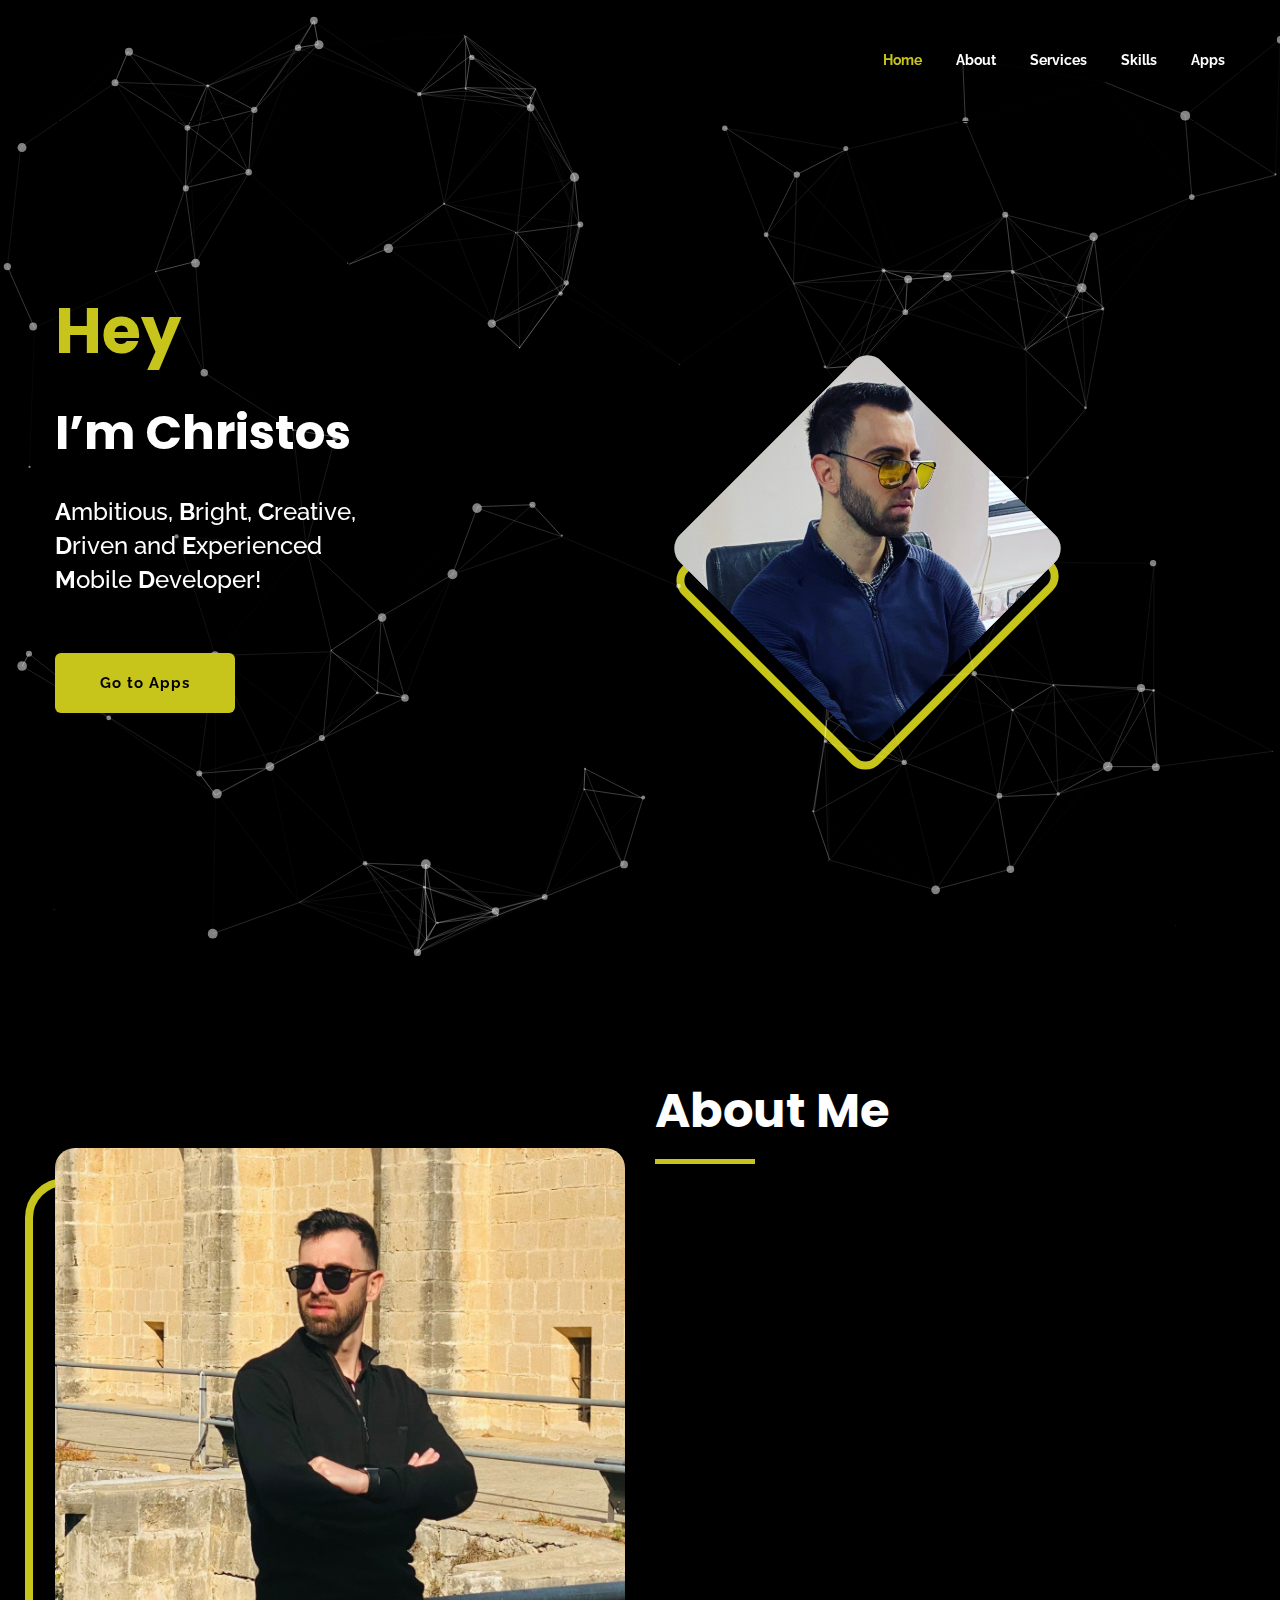
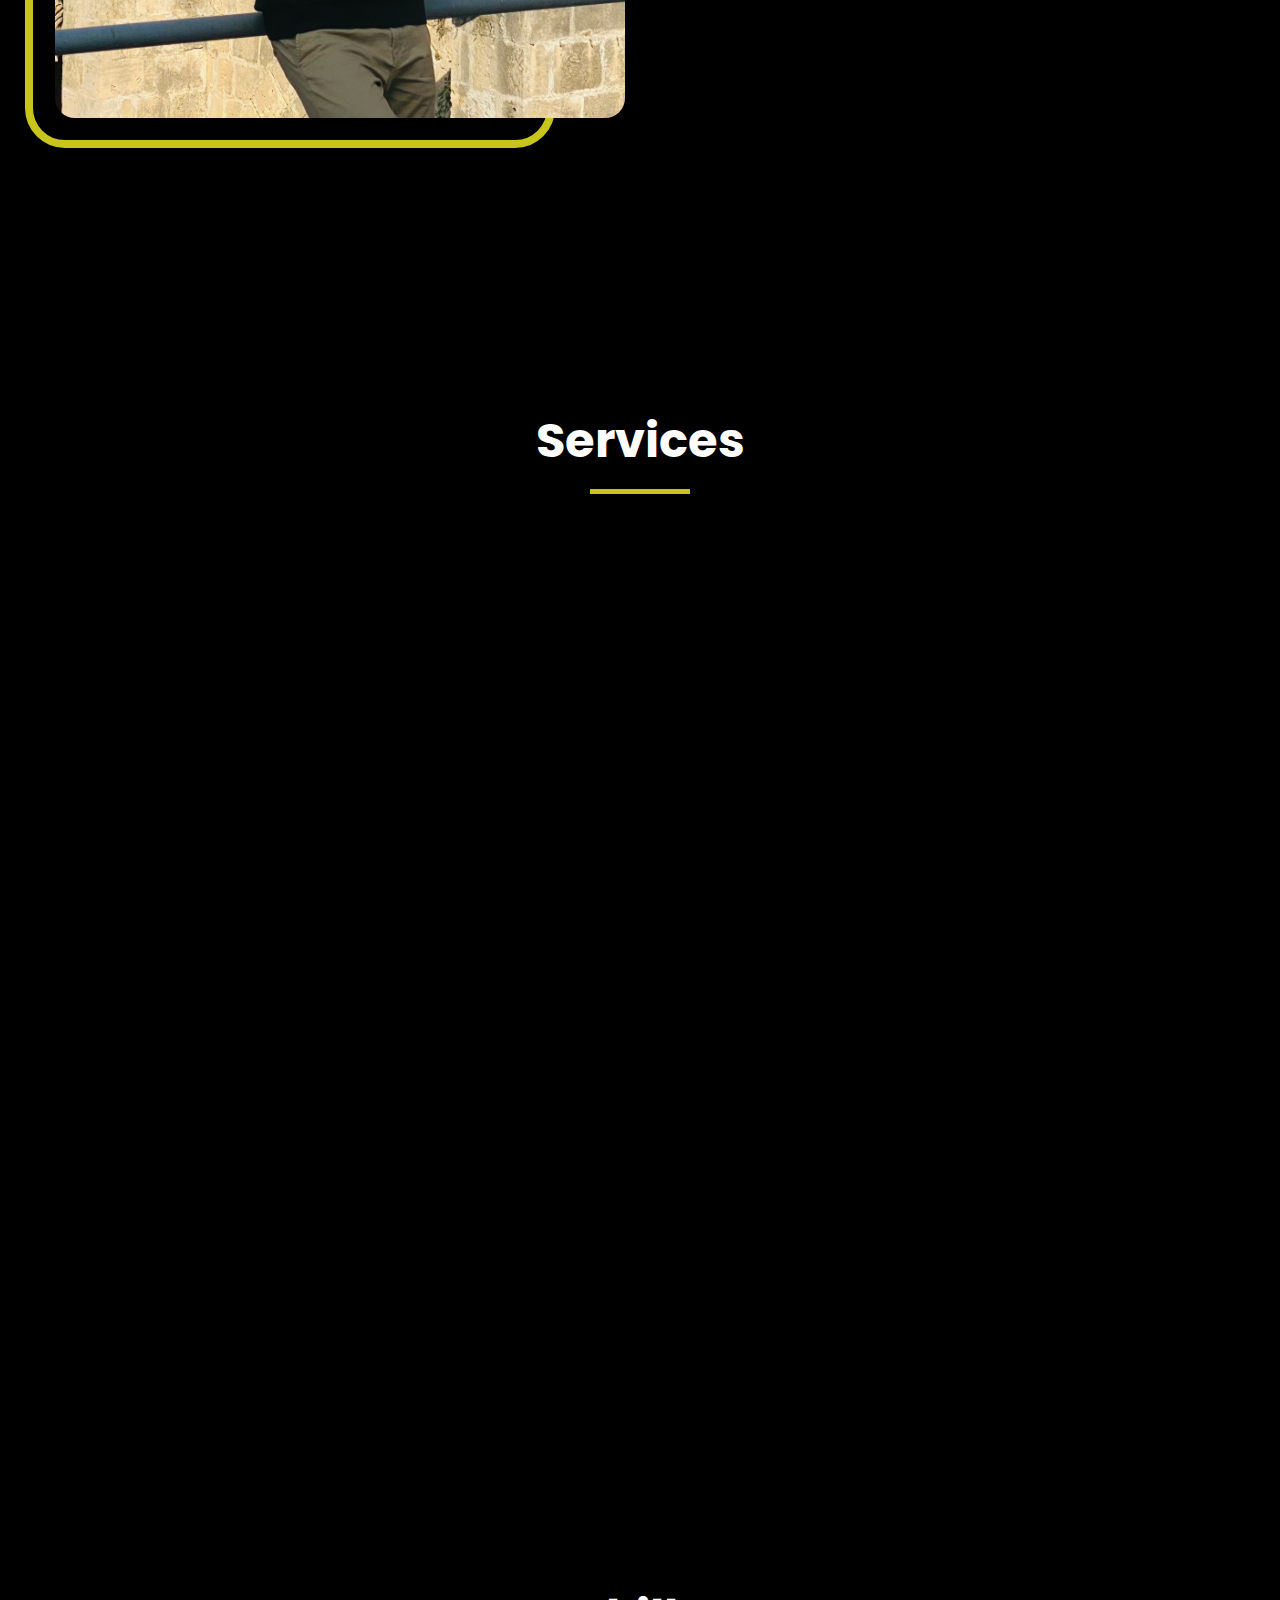
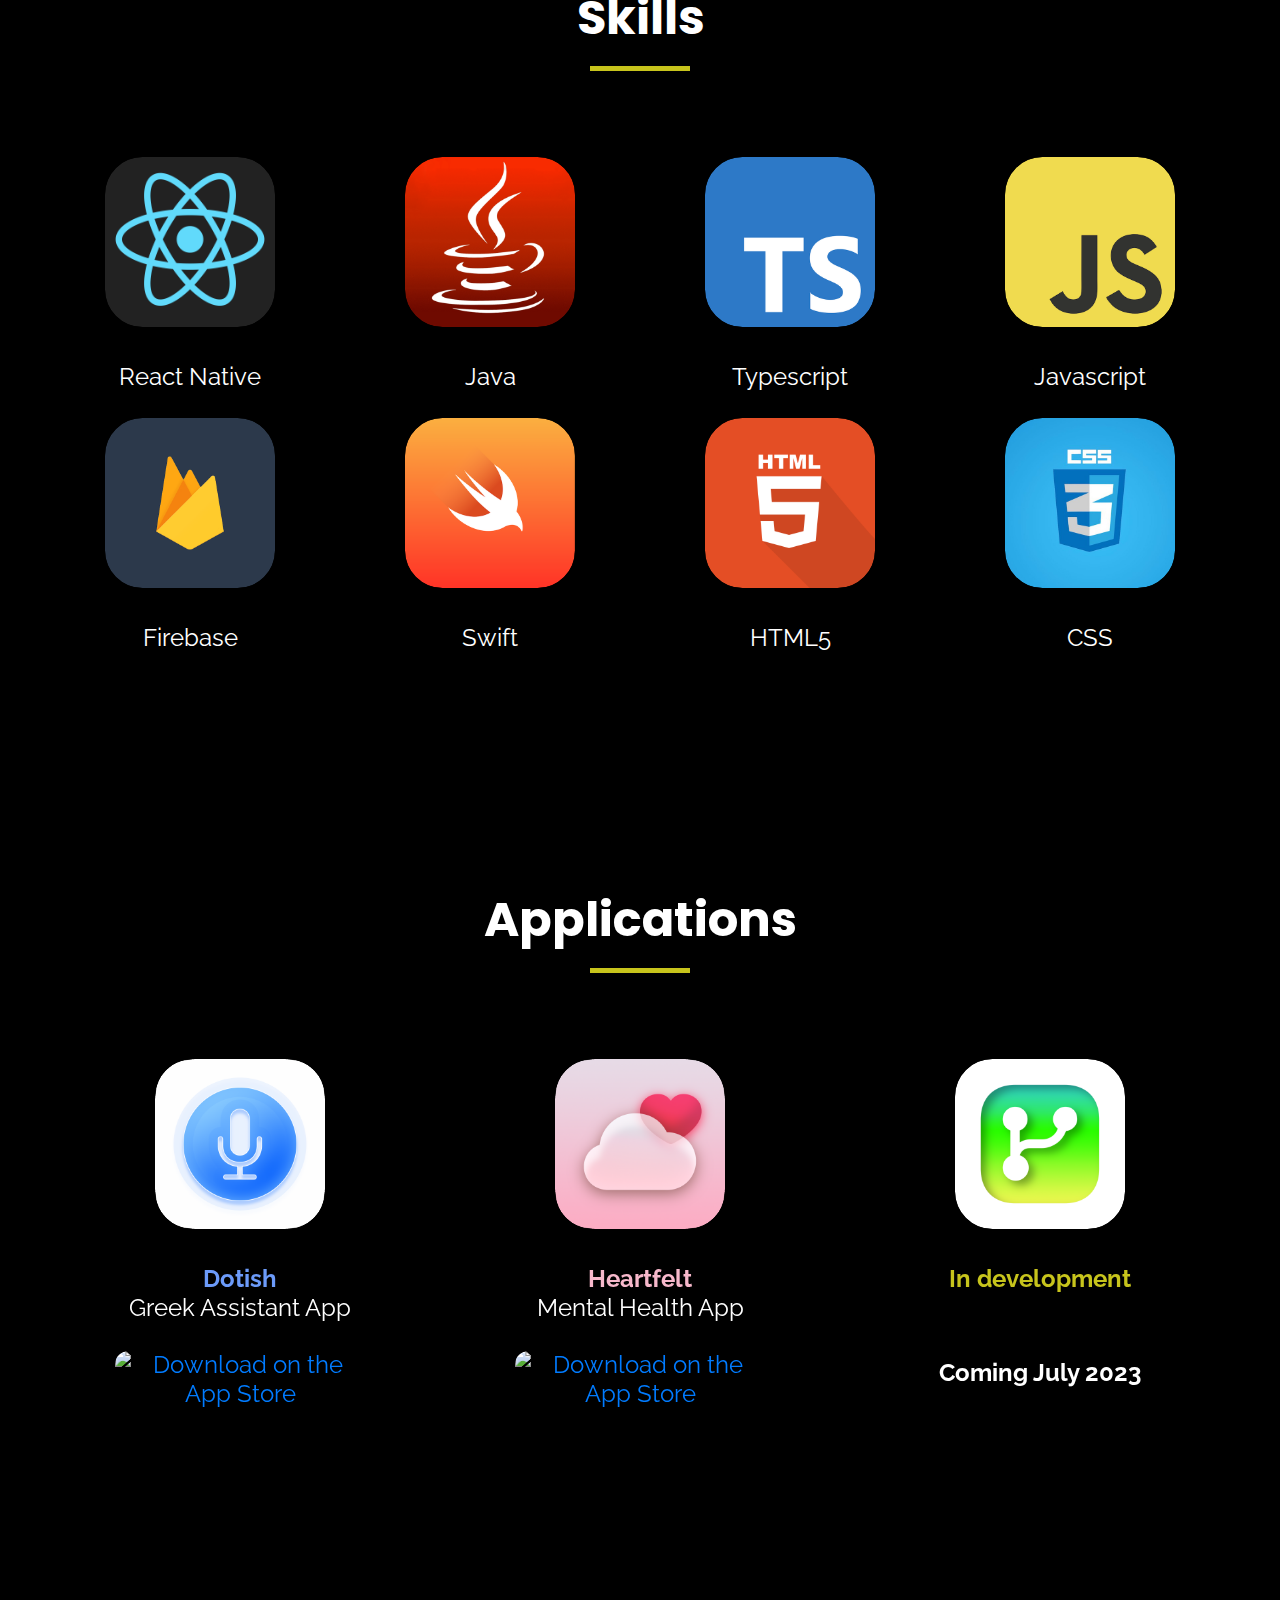
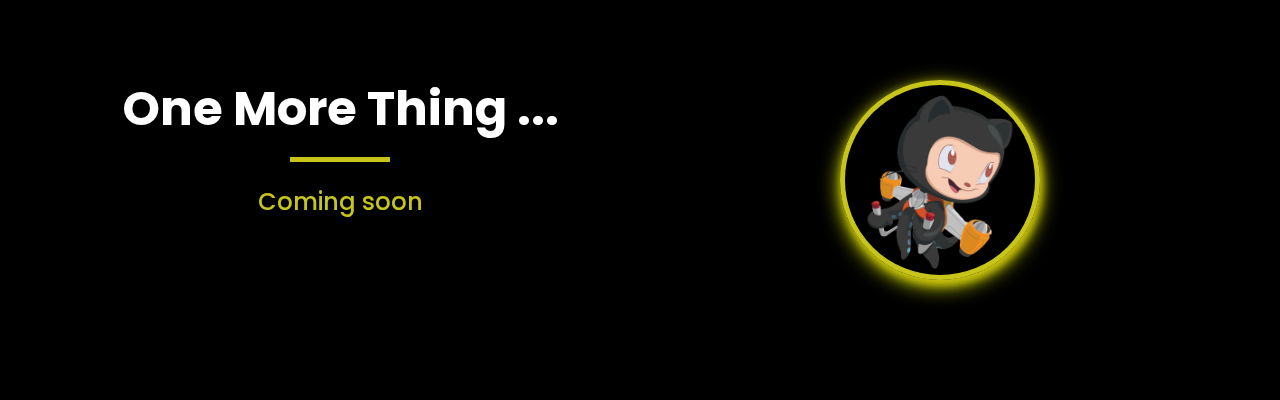
==== index.html @ eef8e0b3 "Added new logo of app" ====
<!DOCTYPE html>
<html lang="en">

<head>
	<!-- all meta -->
	<meta charset="UTF-8">
	<meta http-equiv="x-ua-compatible" content="ie=edge">
	<meta name="description" content="">
	<meta name="viewport" content="width=device-width, initial-scale=1,viewport-fit=cover">
	<!-- Page Title -->
	<title>Portfolio</title>
	<!-- Favicon Icon -->
	<link rel="shortcut icon" href="assets/images/favicon.ico" type="image/png">
	<!-- All css here -->
	<!-- Bootstrap css -->
	<link rel="stylesheet" href="assets/plugin/bootstrap/css/bootstrap.min.css">
	<!-- fontaweosme css -->
	<link rel="stylesheet" href="assets/fonts/fontawesome/css/all.css">
	<!-- Slick slider css -->
	<link rel="stylesheet" href="assets/plugin/slick/slick.css">
	<link rel="stylesheet" href="assets/plugin/slick/slick-theme.css">
	<!-- magnific css -->
	<link rel="stylesheet" href="assets/plugin/magnific/magnific-popup.css">
	<!-- animate css -->
	<link rel="stylesheet" href="assets/css/animate.css">
	<!-- Style css -->
	<link rel="stylesheet" href="assets/css/style.css">
	<!-- Responsive css -->
	<link rel="stylesheet" href="assets/css/responsive.css">
</head>

<body>
	<!-- Preloader -->
	<div class="preloader_area">
		<div class="spinner">
			<div class="bounce1"></div>
			<div class="bounce2"></div>
			<div class="bounce3"></div>
		</div>
	</div>
	<!-- Start Header Area -->
	<header class="header_area transparent_header dark_bg" id="header_area">
		<div class="container">
			<div class="site_menu">
				<div class="row align-items-center">
					<div class="col-lg-3">
						<!-- <div class="brand_logo">
							<a href="index_2.html" style="color: #ffffff; font-size: xx-large; font-weight: bolder;"
								class="header_logo">
								Welcome
								<img src="assets/images/logo_1.png" alt=""> 
							</a>
						</div> -->
					</div>
					<div class="col-lg-9">
						<div class="shamko_menu">
							<nav class="main_menu">
								<ul>
									<li class="active"><a class="page_scroll" href="#home">Home</a></li>
									<li><a class="page_scroll" href="#about">About</a></li>
									<li><a class="page_scroll" href="#service">Services</a></li>
									<li><a class="page_scroll" href="#skills">Skills</a></li>
									<!-- <li><a class="page_scroll" href="#portfolio">Portfolio</a></li> -->
									<li><a class="page_scroll" href="#apps">Apps</a></li>
								</ul>
							</nav>
						</div>
					</div>
				</div>
			</div>
			<!-- mobile_wrapper -->
			<div class="mobile_wrapper">
				<div class="row align-items-center">
					<div class="col-6">
						<div class="mobile_logo">
							<!-- <a href="#">
								<img src="assets/images/logo_1.png" class="img-fluid" alt="">
								Christos
							</a> -->
						</div>
					</div>
					<div class="col-6">
						<div class="menu_button">
							<div class="menu_icon">
								<span></span>
								<span></span>
								<span></span>
							</div>
						</div>
					</div>
				</div>
				<div class="sidenav_menu">

					<ul class="sidebar-menu">
						<li class="active"><a class="page_scroll" href="#home">Home</a></li>
						<li><a class="page_scroll" href="#about">About</a></li>
						<li><a class="page_scroll" href="#service">Services</a></li>
						<li><a class="page_scroll" href="#skills">Skills</a></li>
						<li><a class="page_scroll" href="#apps">Apps</a></li>
					</ul>
				</div>
			</div>
		</div>
	</header>
	<section class="header_banner particles_banner dark_bg scrollspy" id="home">
		<div id="particles-js"></div>
		<div class="container">
			<div class="row align-items-center">
				<div class="col-lg-6">
					<div class="welcome_content wow slideInLeft">
						<h1>Hey</h1>
						<h2>I’m Christos</h2>
						<h4><b>A</b>mbitious, <b>B</b>right, <b>C</b>reative, <br> <b>D</b>riven and
							<b>E</b>xperienced <br> <b>M</b>obile <b>D</b>eveloper!
						</h4>
						<a class="page_scroll shamko_btn" href="#apps">Go to Apps</a>

						<!-- <a href="mailto:ichristos.k@icloud.com" class="page_scroll shamko_btn">Contact Me</a> -->
						<br>
						<br>
						<br>
						<br>
					</div>
				</div>
				<div class="col-lg-6">
					<div class="shamko_img_box about_img_box wow slideInRight">
						<div class="shamko_img">
							<img src="assets/images/coding.jpg" class="img-fluid" alt="">
						</div>
					</div>
				</div>
			</div>
		</div>
	</section>
	<!-- End header_banner section -->
	<!-- Start shamko_about_us section -->
	<section class="shamko_about_us  section_padding dark_bg scrollspy" id="about">
		<!-- <section class="shamko_about_us section_padding black_bg scrollspy" id="about"> -->
		<div class="container">
			<div class="row align-items-center">
				<div class="col-lg-6">
					<div class="shamko_img_box about_img_box">
						<div class="shamko_img">
							<img src="assets/images/pose.jpg" class="img-fluid" alt="">
						</div>
						<!-- <div class="experience_box">
							<h3>05</h3>
							<span>Years<br>Experience</span>
						</div> -->
					</div>
				</div>
				<div class="col-lg-6">
					<div class="shamko_content_box about_conent_box">
						<h2>About Me</h2>
						<div class="about_text wow slideInUp">
							<p>I am Christos. I am from Nicosia, Cyprus, and I currently live in Brussels, Belgium
								and I was born on 9th of July, 1994.
								I consider myself a young and a very capable Mobile Engineer.
							</p>
							<p>
								I have corporated with great minds in
								order to achieve stunning software. I have a BSc in Computer Engineering
								at the University of Cyprus.</p>
							<p>
								Following my keen interesting in programming, I have been so fond of the idea of
								using mobile apps to solve modern problems.
								Mobile applications for me is my power, to make the change I want to see in this
								world.
							</p>
							<p>
								After finishing my Bachelor Degree in Computer Engineering, I've had the opportunity
								of joining multiple startups and
								companies and enhance my skills in mobile development as well as web development.
							</p>
							<p>
								I always strive to develop software following certain protocols. I am a fast learner
								and I have a tenacious attitude,
								especially towards debugging. I am a very creative individual with a very positive
								mindset. I have an obsession using React Native, and I have created numerous
								applications with it, and I am still going.
								I have a new project in the works. Keep checking for the release.
							</p>

						</div>
					</div>
				</div>
			</div>
		</div>
	</section>
	<!-- End shamko_about_us section -->
	<!-- Start shamko_service section -->
	<section class="shamko_service section_padding dark_bg scrollspy" id="service">
		<div class="container">
			<div class="row justify-content-center">
				<div class="col-lg-6">
					<div class="section_title dark_title text-center">
						<h2>Services</h2>
					</div>
				</div>
			</div>
			<div class="row">
				<div class="col-lg-4 col-md-6 col-sm-12">
					<div class="service_box wow slideInUp" data-wow-duration=".3s">
						<div class="service_icon">
							<i class="fas fa-pencil-ruler"></i>
						</div>
						<div class="service_info">
							<h4>Mobile Design</h4>
							<p>Mobile design encompasses several aspects, including mobile layout, content
								production, and
								graphic design. I aim to provide the best in class software using components</p>
							<!-- <a href="#" class="shamko_link">READ MORE</a> -->
						</div>
					</div>
				</div>
				<div class="col-lg-4 col-md-6 col-sm-12">
					<div class="service_box wow slideInUp" data-wow-duration=".5s">
						<div class="service_icon">
							<i class="fas fa-headset"></i>
						</div>
						<div class="service_info">
							<h4>Databases</h4>
							<p> I can provide real time databases, cloud hosted, that let you store and sync data
								between apps, websites and your users real time.
							</p>
							<!-- <a href="#" class="shamko_link">READ MORE</a> -->
						</div>
					</div>
				</div>
				<div class="col-lg-4 col-md-6 col-sm-12">
					<div class="service_box wow slideInUp">
						<div class="service_icon">
							<i class="fas fa-chart-bar"></i>
						</div>
						<div class="service_info">
							<h4>Analytics </h4>
							<p>Providing analytics helps for the discovery, interpretation, and communication of
								meaningful patterns in data. It also entails applying data patterns towards
								effective decision-making.</p>
						</div>
					</div>
				</div>
				<div class="col-lg-4 col-md-6 col-sm-12">
					<div class="service_box wow slideInUp">
						<div class="service_icon">
							<i class="fas fa-cube"></i>
						</div>
						<div class="service_info">
							<h4>Mobile Apps</h4>
							<p>I love making applications for iOS and Android platforms. Mobile applications are the
								next big thing.</p>
						</div>
					</div>
				</div>
				<div class="col-lg-4 col-md-6 col-sm-12">
					<div class="service_box wow slideInUp">
						<div class="service_icon">
							<i class="fas fa-pen-nib"></i>
						</div>
						<div class="service_info">
							<h4>User Experience</h4>
							<p> The first requirement for a unique, outstanding and exemplary user experience
								is to meet the exact needs of the customer, without fuss or bother</p>
						</div>
					</div>
				</div>
				<div class="col-lg-4 col-md-6 col-sm-12">
					<div class="service_box wow slideInUp">
						<div class="service_icon">
							<i class="fas fa-robot"></i>
						</div>
						<div class="service_info">
							<h4>Authentication</h4>
							<p>I provide services that verify the identity of a user. User authentication for each
								device ensures that the individual using the device is recognized by the system.</p>
						</div>
					</div>
				</div>
			</div>
		</div>
	</section>
	<!-- End shamko_service section -->
	<!-- Start shamko_skill section -->
	<section class="shamko_skill dark_bg section_padding scrollspy" id="skills">
		<div class="container">
			<div class="row justify-content-center">
				<div class="col-lg-6">
					<div class="section_title dark_title text-center">
						<h2>Skills</h2>
					</div>
				</div>
			</div>
			<div class="row">
				<div class="col-lg-3 col-md-6 col-sm-12">
					<div class="skill_box">
						<!-- <div class="chart_1" data-percent="100"><span >100</span>%</div> -->
						<div class="shmako_img">

							<br>
							<a href="https://reactnative.dev" target="_blank" style="width: 170px;
							 height: 170px;
							  border-top-left-radius: 22%; 
							  border-top-right-radius: 22%; 
							  border-bottom-right-radius: 22%; 
							  border-bottom-left-radius: 22%; 
							  overflow: hidden; display: 
							  inline-block; vertical-align: middle;">
								<img src="assets/images/skills/react.png" alt="react-native" style="width: 170px; height: 170px; border-top-left-radius:
							   22%; border-top-right-radius: 22%; border-bottom-right-radius: 22%;
							    border-bottom-left-radius: 22%; overflow: hidden; 
								display: inline-block; vertical-align: middle;"></a>
						</div>
						<h4>React Native</h4>
					</div>
				</div>
				<div class="col-lg-3 col-md-6 col-sm-12">
					<div class="skill_box">
						<div class="shmako_img">

							<br>
							<a href="https://www.java.com/en/" target="_blank" style="width: 170px;
							 height: 170px;
							  border-top-left-radius: 22%; 
							  bottom: 15px;
							  border-top-right-radius: 22%; 
							  border-bottom-right-radius: 22%; 
							  border-bottom-left-radius: 22%; 
							  overflow: hidden; display: 
							  inline-block; vertical-align: middle;">
								<img src="assets/images/skills/java.jpg" alt="java" style="width: 170px; height: 170px; border-top-left-radius:
							   22%; border-top-right-radius: 22%; border-bottom-right-radius: 22%;
							    border-bottom-left-radius: 22%; overflow: hidden; 
								display: inline-block; vertical-align: middle;"></a>
						</div>
						<h4>Java</h4>
					</div>
				</div>
				<div class="col-lg-3 col-md-6 col-sm-12">
					<div class="skill_box">
						<div class="shmako_img">
							<br>
							<a href="https://www.typescriptlang.org" target="_blank" style="width: 170px;
							 height: 170px;
							  border-top-left-radius: 22%; 
							  border-top-right-radius: 22%; 
							  border-bottom-right-radius: 22%; 
							  border-bottom-left-radius: 22%; 
							  overflow: hidden; display: 
							  inline-block; vertical-align: middle;">
								<img src="assets/images/skills/typescript.png" alt="angular" style="width: 170px; height: 170px; border-top-left-radius:
							   22%; border-top-right-radius: 22%; border-bottom-right-radius: 22%;
							    border-bottom-left-radius: 22%; overflow: hidden; 
								display: inline-block; vertical-align: middle;"></a>
						</div>
						<h4>Typescript</h4>
					</div>
				</div>

				<div class="col-lg-3 col-md-6 col-sm-12">
					<div class="skill_box">
						<div class="shmako_img">
							<br>
							<a href="https://www.javascript.com" target="_blank" style="width: 170px;
							 height: 170px;
							  border-top-left-radius: 22%; 
							  border-top-right-radius: 22%; 
							  border-bottom-right-radius: 22%; 
							  border-bottom-left-radius: 22%; 
							  overflow: hidden; display: 
							  inline-block; vertical-align: middle;">
								<img src="assets/images/skills/javascript.png" alt="angular" style="width: 170px; height: 170px; border-top-left-radius:
							   22%; border-top-right-radius: 22%; border-bottom-right-radius: 22%;
							    border-bottom-left-radius: 22%; overflow: hidden; 
								display: inline-block; vertical-align: middle;"></a>
						</div>
						<h4>Javascript</h4>
					</div>
				</div>
				<div class="col-lg-3 col-md-6 col-sm-12">
					<div class="skill_box">
						<div class="shmako_img">
							<br>
							<a href="https://firebase.google.com" target="_blank" style="width: 170px;
							 height: 170px;
							  border-top-left-radius: 22%; 
							  border-top-right-radius: 22%; 
							  border-bottom-right-radius: 22%; 
							  border-bottom-left-radius: 22%; 
							  overflow: hidden; display: 
							  inline-block; vertical-align: middle;">
								<img src="assets/images/skills/firebase.png" alt="angular" style="width: 170px; height: 170px; border-top-left-radius:
							   22%; border-top-right-radius: 22%; border-bottom-right-radius: 22%;
							    border-bottom-left-radius: 22%; overflow: hidden; 
								display: inline-block; vertical-align: middle;"></a>
						</div>
						<h4>Firebase</h4>
					</div>
				</div>

				<div class="col-lg-3 col-md-6 col-sm-12">
					<div class="skill_box">
						<div class="shmako_img">
							<br>
							<a href="https://swift.org" target="_blank" style="width: 170px;
							 height: 170px;
							  border-top-left-radius: 22%; 
							  border-top-right-radius: 22%; 
							  border-bottom-right-radius: 22%; 
							  border-bottom-left-radius: 22%; 
							  overflow: hidden; display: 
							  inline-block; vertical-align: middle;">
								<img src="assets/images/skills/swift.png" alt="angular" style="width: 170px; height: 170px; border-top-left-radius:
							   22%; border-top-right-radius: 22%; border-bottom-right-radius: 22%;
							    border-bottom-left-radius: 22%; overflow: hidden; 
								display: inline-block; vertical-align: middle;"></a>
						</div>
						<h4>Swift</h4>
					</div>
				</div>

				<div class="col-lg-3 col-md-6 col-sm-12">
					<div class="skill_box">
						<div class="shmako_img">
							<br>
							<a href="https://html.com" target="_blank" style="width: 170px;
							 height: 170px;
							  border-top-left-radius: 22%; 
							  border-top-right-radius: 22%; 
							  border-bottom-right-radius: 22%; 
							  border-bottom-left-radius: 22%; 
							  overflow: hidden; display: 
							  inline-block; vertical-align: middle;">
								<img src="assets/images/skills/HTML5.png" alt="angular" style="width: 170px; height: 170px; border-top-left-radius:
							   22%; border-top-right-radius: 22%; border-bottom-right-radius: 22%;
							    border-bottom-left-radius: 22%; overflow: hidden; 
								display: inline-block; vertical-align: middle;"></a>
						</div>
						<h4>HTML5</h4>
					</div>
				</div>

				<div class="col-lg-3 col-md-6 col-sm-12">
					<div class="skill_box">
						<div class="shmako_img">
							<br>
							<a href="https://www.w3.org/Style/CSS/Overview.en.html" target="_blank" style="width: 170px;
							 height: 170px;
							  border-top-left-radius: 22%; 
							  border-top-right-radius: 22%; 
							  border-bottom-right-radius: 22%; 
							  border-bottom-left-radius: 22%; 
							  overflow: hidden; display: 
							  inline-block; vertical-align: middle;">
								<img src="assets/images/skills/css.jpg" alt="angular" style="width: 170px; height: 170px; border-top-left-radius:
							   22%; border-top-right-radius: 22%; border-bottom-right-radius: 22%;
							    border-bottom-left-radius: 22%; overflow: hidden; 
								display: inline-block; vertical-align: middle;"></a>
						</div>
						<h4>CSS</h4>
					</div>
				</div>



			</div>
		</div>
	</section>

	<section class="shamko_skill water_banner dark_bg section_padding scrollspy" id="apps">
		<div class="container">
			<div class="row justify-content-center">
				<div class="col-lg-6">
					<div class="section_title dark_title text-center">
						<h2>Applications</h2>
					</div>
				</div>
			</div>
			<div class="row">




				<div class="col-lg-4 col-md-6">
					<div class="skill_box">
						<div class="shmako_img">
							<br>
							<a href="https://apps.apple.com/cy/app/dotish/id1539633724?itscg=30200&amp;itsct=apps_box"
								target="_blank" style="width: 170px;
							 height: 170px;
							  border-top-left-radius: 22%; 
							  border-top-right-radius: 22%; 
							  border-bottom-right-radius: 22%; 
							  border-bottom-left-radius: 22%; 
							  overflow: hidden; display: 
							  inline-block; vertical-align: middle;">
								<img src="assets/images/dotish.png" alt="dotish" style="width: 170px; height: 170px; border-top-left-radius:
							   22%; border-top-right-radius: 22%; border-bottom-right-radius: 22%;
							    border-bottom-left-radius: 22%; overflow: hidden; 
								display: inline-block; vertical-align: middle;"></a>
						</div>
						<h4><b style="color: #6c9bfa;">Dotish</b> <br>Greek Assistant App <br>
							<br>
							<a href="https://apps.apple.com/cy/app/dotish/id1539633724?itsct=apps_box&amp;itscg=30200"
								traget="_blank"
								style="display: inline-block; overflow: hidden; border-top-left-radius: 13px; border-top-right-radius: 13px; border-bottom-right-radius: 13px; border-bottom-left-radius: 13px; width: 250px; height: 83px;"><img
									src="https://tools.applemediaservices.com/api/badges/download-on-the-app-store/white/en-US?size=250x83&amp;releaseDate=1605312000&h=d12f95cb8817346551d44669e9ee8b1a"
									alt="Download on the App Store"
									style="border-top-left-radius: 13px; border-top-right-radius: 13px; border-bottom-right-radius: 13px; border-bottom-left-radius: 13px; width: 250px; height: 83px;"></a>

						</h4>
					</div>
				</div>

				<div class="col-lg-4 col-md-6">
					<div class="skill_box">
						<div class="shmako_img">
							<br>
							<a href="https://apps.apple.com/us/app/heartfelt/id1575082988?itscg=30200&amp;itsct=apps_box_appicon"
								target="_blank" style="width: 170px;
							 height: 170px;
							  border-top-left-radius: 22%; 
							  border-top-right-radius: 22%; 
							  border-bottom-right-radius: 22%; 
							  border-bottom-left-radius: 22%; 
							  overflow: hidden; display: 
							  inline-block; vertical-align: middle;">
								<img src="assets/images/heartfelt.png" alt="heartfelt" style="width: 170px; height: 170px; border-top-left-radius:
							   22%; border-top-right-radius: 22%; border-bottom-right-radius: 22%;
							    border-bottom-left-radius: 22%; overflow: hidden; 
								display: inline-block; vertical-align: middle;"></a>
						</div>
						<h4> <b style="color: #f7b8cb;">Heartfelt </b> <br>Mental Health App <br>
							<br>
							<a href="https://apps.apple.com/us/app/heartfelt/id1575082988?itsct=apps_box_badge&amp;itscg=30200"
								traget="_blank"
								style="display: inline-block; overflow: hidden; border-top-left-radius: 13px; border-top-right-radius: 13px; border-bottom-right-radius: 13px; border-bottom-left-radius: 13px; width: 250px; height: 83px;"><img
									src="https://tools.applemediaservices.com/api/badges/download-on-the-app-store/white/en-us?size=250x83&amp;releaseDate=1629504000&h=55a268f8cc583663feb7fc29ec72aaca"
									alt="Download on the App Store"
									style="border-top-left-radius: 13px; border-top-right-radius: 13px; border-bottom-right-radius: 13px; border-bottom-left-radius: 13px; width: 250px; height: 83px;"></a>
						</h4>

						</h4>
					</div>
				</div>

				<div class="col-lg-4 col-md-6">
					<div class="skill_box">
						<div class="shmako_img">
							<br>
							<a href="https://apps.apple.com/cy/developer/christos-katomoniati/id1539633996"
								target="_blank" style="width: 170px;
							 height: 170px;
							  border-top-left-radius: 22%; 
							  border-top-right-radius: 22%; 
							  border-bottom-right-radius: 22%; 
							  border-bottom-left-radius: 22%; 
							  overflow: hidden; display: 
							  inline-block; vertical-align: middle;">
								<img src="assets/images/CommitsLogo.png" alt="heartfelt" style="width: 170px; height: 170px; border-top-left-radius:
							   22%; border-top-right-radius: 22%; border-bottom-right-radius: 22%;
							    border-bottom-left-radius: 22%; overflow: hidden; 
								display: inline-block; vertical-align: middle;"></a>
						</div>
						<h4> <b style="color: #c7c41c;">In development <br>
								<br>
								<h4> <b> Coming July 2023 <br>
								</h4>
					</div>
				</div>



			</div>
		</div>
	</section>


	<section class="shamko_testimonial water_banner section_padding dark_bg scrollspy" id="apps">
		<div class="container">
			<div class="row justify-content-center">
				<div class="col-lg-6">
					<div class="section_title dark_title text-center">
						<h2>One More Thing ...</h2>
						<br>
						<h4 style="color: #c7c41c;">Coming soon</h4>
					</div>
				</div>

				<br>
				<br>
				<div class="col-lg-6">
					<div class="skill_box">
						<div class="shmako_img">
							<!-- <br> -->
							<a href="https://github.com/iChristosK" target="_blank" style="width: 250px;
							 height: 250px;
						">
								<img src="assets/images/github.png" alt="github" style="width: 200px; height: 200px;
							   box-shadow: 2px 4px 8px 0px rgb(206, 193, 16), 0 6px 20px 0 rgba(238, 255, 0, 0.925);
  text-align: center;
							 border: 5px solid #c7c41c; border-top-left-radius:
							   50%; border-top-right-radius: 50%; border-bottom-right-radius: 50%;
							    border-bottom-left-radius: 50%; overflow: hidden; 
								display: inline-block; vertical-align: middle;"></a>

						</div>

					</div>
				</div>
			</div>
	</section>
	<!-- scroll_top -->
	<a id="scroll_top"><i class="fas fa-angle-up"></i></a>
	<!-- jquery  -->
	<script src="assets/js/vendor/jquery-1.12.4.min.js"></script>
	<!--modernizr js-->
	<script src="assets/js/vendor/modernizr-3.6.0.min.js"></script>
	<!-- bootstrap js -->
	<script src="assets/plugin/bootstrap/js/bootstrap.min.js"></script>
	<!-- Poper js -->
	<script src="assets/plugin/bootstrap/js/popper.min.js"></script>
	<!-- slick slider js -->
	<script src="assets/plugin/slick/slick.min.js"></script>
	<!-- magnific popup js -->
	<script src="assets/plugin/magnific/jquery.magnific-popup.min.js"></script>
	<!-- couterup js -->
	<script src="assets/plugin/counterup/jquery.counterup.min.js"></script>
	<script src="assets/plugin/counterup/jquery.waypoints.min.js"></script>
	<!-- easypiechart js -->
	<script src="assets/js/jquery.easypiechart.js"></script>
	<!-- wow js -->
	<script src="assets/js/wow.min.js"></script>
	<!-- particles js -->
	<!-- water ripple js -->
	<script src="assets/plugin/water_ripple/jquery.ripples-min.js"></script>
	<!-- particles js -->
	<script src="assets/plugin/particles/particles.js"></script>
	<script src="assets/plugin/particles/app.js"></script>
	<!-- main js -->
	<script src="assets/js/custom.js"></script>
	<script>
		$(function () {
			$('.water_banner').ripples({
				resolution: 512,
				dropRadius: 20,
				perturbance: 0.04,
			});
		});
	</script>
</body>

</html>
---- assets/css/style.css ----
/*>=======================
Template URI: http://theme.codeastrology.com/shamko
Description: Shamko – Personal Portfolio HTML Template.is a clean, creative, unique template for Agency And Personal Portfolio websites. It was nice, clean and user-friendly design. the template is based on 1170 Bootstrap based design so this Template will be 100% fluid responsive. Anyone can use this template to showcase his personal portfolio works so If you are wondering to build your personal website, this template might help you. Everything is in the Documentation file so that you can change anything easily.
Author URI: https://codecanyon.net/user/codeastrology
Version: 1.0
=========================<*/

/*>=======================
	CSS Index
==========================
01. Default css
02. header_area css
03. header_banner section css
04. shamko_about section css
05. shamko_service section css
06. shamko_skill section css
07. shamko_portfolio section css
08. shamko_testimonial section css
09. shamko_blog section css
10. shamko_contact section css
11. shamko_footer css
12. scroll_top css
13. Preloader css
=========================<*/

/*>=======================
	01.Start Default css
=========================<*/

@import url('https://fonts.googleapis.com/css?family=Poppins:400,500,600,700|Raleway:400,600,700&display=swap');

*{
	margin: 0;
	padding: 0;
}
a{
	/*color: #fff;*/
	text-decoration: none;
}
a:hover,
a:focus{
	color: #c7c41c;
	text-decoration: none;
	outline: none;
}
h1,h2,h3,h4,h5,h6{
	font-family: 'Poppins', sans-serif;
	margin: 0;
	padding: 0;
}
h1{
	font-size: 64px;
	font-weight: bold;
}
h2{
	font-size: 48px;
	font-weight: bold;
}
h3{
	font-size: 30px;
	font-weight: 500;
}
h4{
	font-size: 24px;
	font-weight: 500;
}
h5{
	font-size: 18px;
	font-weight: 500;
}
h6{
	font-size: 16px;
}
p{
	margin: 0;
	padding: 0;
}
ul{
	margin: 0;
	padding: 0;
}
li{
	list-style: none;
}
input,
select,
textarea{
	border: none;
	outline: none;
}
button{
	border: none;
	cursor: pointer;
}
button,
button:hover,
button:focus{
	outline: none;
}
body{
	font-family: 'Raleway', sans-serif;
	font-size: 14px;
	line-height: 26px;
	color: #ffffff;
	overflow-x: hidden;
}
.section_padding{
	padding: 120px 0;
}
.dark_bg{
	background-color: #000000;
}
.black_bg{
	background-color: #121213;
}
.section_title{
	margin-bottom: 60px;
}
.shamko_portfolio .section_title h2,
.shamko_service .section_title h2{
	margin-top: -5px;
}
.shamko_blog .section_title h2,
.shamko_contact .section_title h2{
	margin-top: -10px;
}
.dark_title h2{
	color: #fff;
	position: relative;
}
.section_title h2:after{
	display: block;
	content: '';
	width: 100px;
  	height: 5px;
  	background-color: #c7c41c;
  	margin: 19px auto 0;
}

.sectiona_title h2:after{
	display: block;
	content: '';
	width: 100px;
  	height: 5px;
  	background-color: #c7c41c;
  	margin: 19px auto 0;
}
.content_title h2{
	position: relative;
	color: #fff;
}
.content_title h2:after{
	display: block;
	content: '';
	width: 100px;
  	height: 5px;
  	background-color: #c7c41c;
  	margin: 19px 0 15px;
}
@media (min-width: 1200px){
	.container{
	    max-width: 1200px;
	}
}
/*>======================
	End Default css
=========================<*/

/*>============================
	02.Start header_area css
==============================<*/
.header_area{
	background-color: #000000;
	border-bottom: 1px solid #000000;
	z-index: 337;
}
.transparent_header{
	position: absolute;
	top: 0;
	left: 0;
	width: 100%;
	background-color: transparent;
	border-bottom: 1px solid #000000;
}
.header_area.sticky{
	position: fixed;
	top: 0;
	left: 0;
	width: 100%;
	background-color: #00000093;
	border-color: #0000008a;
}
.site_menu{
	padding: 30px 0;
	-webkit-transition: all .3s;
	-o-transition: all .3s;
	transition: all .3s;
}
.shamko_menu{
	float: right
}
.shamko_menu .main_menu ul li{
	display: inline-block;
	position: relative;
	margin-left: 30px;
}
.shamko_menu .main_menu ul li a{
	position: relative;
	display: block;
	padding: 17px 0px 18px;
	color: #fff;
	font-weight: bold;
	font-size: 14px;
	text-transform: capitalize;
	-webkit-transition: all .5s;
	-o-transition: all .5s;
	transition: all .5s;
}
.shamko_menu .main_menu ul li:hover a{
	color: #c7c41c;
}
.shamko_menu .main_menu ul li.active a{
	color: #c7c41c;
}
/* Mobile menu */
.sticky.mobile_wrapper{
	position: fixed;
	top: 0;
	left: 0;
	width: 100%;
}
.mobile_wrapper{
	display: none;
	padding: 20px 0;
}
.menu_button {
    float: right;
}
.menu_icon span {
    width: 25px;
    height: 3px;
    background-color: #fff;
    display: block;
    margin: 4px 0 2px;
    transition: all .5s;
}
.menu_icon.open span:nth-child(1){
	transform: rotate(45deg) translateY(5px);
}
.menu_icon.open span:nth-child(3){
	transform: rotate(-45deg) translateY(-5px);
}
.menu_icon.open span:nth-child(2){
	display: none;
}
.sidenav_menu{
	overflow: hidden;
    width: 80%;
    height: 100%;
    position: fixed;
    top: 0;
    left: 0;
    padding: 50px 20px;
    z-index: 9999;
    background: #000000;
    overflow: auto;
	transform: translateX(-100%);
	-webkit-transform: translateX(-100%);
	-ms-transform: translateX(-100%);
	transform: translateX(-100%);
	-webkit-transition: -webkit-transform 0.6s ease;
	transition: transform 0.6s ease;
}
.sidenav_menu.open{
  	transform: translateX(0);
  	-webkit-transform: translateX(0);
  	-ms-transform: translateX(0);
  	transform: translateX(0);
}
.sidenav_menu .site_logo{
	padding: 0 20px;
	margin-bottom: 40px;
}
.times_icon {
    position: absolute;
    right: 0;
    top: 0;
}
.times_icon i{
	width: 30px;
	height: 30px;
	line-height: 30px;
	text-align: center;
	background: #fff;
	color: #000000;
	font-size: 16px;
}
.sidebar-menu li a {
	display: block;
	font-size: 16px;
    color: #fff;
    text-transform: capitalize;
    padding: 10px 20px;
    font-weight: 500;
}
.sidebar-menu li.active a{
	color: #c7c41c;
}
.sidebar-menu li a:hover,
.sidebar-menu li a:focus{
	color: #c7c41c;
}
/*>=======================
	End header_area css
=========================<*/

/*>=================================
	03.Start header_banner section css
====================================<*/
.header_banner{
	padding-top: 288px;
	padding-bottom: 160px;
	position: relative;
	z-index: 1;
}
#particles-js{
	position: absolute;
	top: 0;
	left: 0;
	width: 100%;
	height: 100%;
}
.video_banner .shamko_overlay{
	opacity: .6;
}
.welcome_content{
	position: relative;
	z-index: 1;
	margin-top: 5px;
	margin-bottom: 17px;
}
.welcome_content h1{
	margin-bottom: 34px;
	color: #c7c41c;
}
.welcome_content h2{
	margin-bottom: 34px;
	color: #fff;
}
.welcome_content h4{
	font-size: 24px;
	line-height: 34px;
	color: #fff;
	font-family: 'Raleway';
	margin-bottom: 56px;
}
.shamko_img_box{
	position: relative;
}
.welcome_img .shamko_img{
	position: relative;
}
.shamko_btn {
    display: inline-block;
    font-size: 15px;
    letter-spacing: 1px;
    color: black ;
    background-color: #c7c41c ;
    border-radius: 6px;
    line-height: 60px;
    height: 60px;
    width: 180px;
	font-weight: bolder;
    text-align: center;
    transition: all .5s;
}
.shamko_btn:hover,
.shamko_btn:focus{
	color: black;
	background-color: #858312;
}
.header_banner_1 .welcome_img{
	position: relative;
	max-width: 561px;
	max-height: 562px;
}
.welcome_img .shamko_img #bg_shape{
	position: absolute;
    right: -35px;
    top: 5px;
	z-index: -1;
}
/*>===============================
	End header_banner section css
==================================<*/

/*>======================================
	04.Start shamko_about section css
=========================================<*/
.shamko_portfolio,
.shamko_service,
.shamko_about_us{
    padding: 119px 0 120px;
}
.shamko_skill{
    padding: 120px 0 119px;
}

.image_fluid{
	width: 500px;
	height: 500px;
}
.shamko_about_us .shamko_img_box{
	position: relative;
}
.shamko_about_us .shamko_img_box .shamko_img{
	
	position: relative;
	z-index: 1;
}
.shamko_about_us .shamko_img_box .shamko_img:after{
	position: absolute;
	content: '';
	width: 92.983%;
	height: 100%;
	left: -30px;
	top: 30px;
	border: 8px solid #c7c41c;
	border-radius: 40px;
	z-index: -1;
}

.header_banner .shamko_img_box .shamko_img:after{
	position: absolute;
	content: '';
	width: 48.983%;
	height: 100%;
	left: 73px;
	top:30px;
	border: 8px solid #c7c41c;
	border-radius: 20px;
	z-index: -1;
	transform: rotate(45deg);
}

.header_banner .shamko_img_box .shamko_img img{
	transform: rotate(45deg);
	margin-left: 70px;
	border-radius: 20px;
	width: 50%;
	height: 50%;
}

.shamko_about_us .shamko_img_box .shamko_img img{
	border-radius: 20px;
}
.shamko_about_us .shamko_img_box .experience_box{
	position: absolute;
	right: 0px;
	top: 50%;
	margin-top: -75px;
	width: 150px;
 	height: 150px;
  	background-color: #c7c41c;
  	text-align: center;
  	padding-top: 31px;
    padding-bottom: 31px;
  	z-index: 1;
}


.shamko_about_us .shamko_content_box {
    display: table;
    margin-top: -5px;
}
.shamko_about_us .shamko_content_box p,
.shamko_about_us .shamko_content_box h2{
	color: #fff;
}
.shamko_about_us .shamko_content_box h2:after{
	display: block;
	content: '';
	width: 100px;
  	height: 5px;
  	background-color: #c7c41c;
  	margin-top: 19px;
  	margin-bottom: 53px;
}
.shamko_about_us .shamko_content_box p{
	margin-bottom: 29px;
	display: inline-table;
}
.shamko_about_us .about_information{
	margin-top: 19px;
}
.shamko_about_us .about_information .info_list p{
	margin-bottom: 16px;
	font-family: 'Poppins';
}
.shamko_about_us .about_information .info_list p i{
	color: #c7c41c;
	margin-right: 10px;
}
.shamko_about_us .about_information .info_list p a{
	color: #fff;
}
.shamko_about_us .shamko_content_box .shamko_btn{
	margin-top: 39px;
	margin-right: 35px;
}
.shamko_about_us .shamko_content_box .active_btn{
	background-color: #c7c41c;
	/* border: 1px solid #fff; */
}
.shamko_about_us .shamko_content_box .active_btn:hover{
	background-color: #c7c41c;
	border-color: #c7c41c;
}
/*>=================================
	End portfolio_about section css
====================================<*/

/*>==========================================
	05.Start shamko_service section css
=============================================<*/
.shamko_service{
	margin-bottom: -60px;
}
.shamko_service .service_box{
	background-color: black;
	padding: 60px 45px 53px;
	text-align: center;
	margin-bottom: 60px;
	transition: all .2s;
	border-radius: 10px;

}
.shamko_service .service_box:hover{
	background-color: #c7c41c;
	color: black;
}
.shamko_service .service_box:hover .service_icon i,
.shamko_service .service_box:hover .service_info a.shamko_link{
	color: black;
}
.shamko_service .service_box .service_icon i{
	font-size: 32px;
	margin-bottom: 36px;
	color: #c7c41c;
}
.shamko_service .service_box .service_info h4{
	margin-bottom: 23px;
	font-weight: 600;
}
.shamko_service .service_box .service_info p{
	margin-bottom: 18px;
}
.shamko_service .service_box .service_info a.shamko_link{
	text-decoration: underline;
	color: #c7c41c;
	letter-spacing: 2px;
	font-weight: 600;
}
/*>=======================================
	End shamko_service section css
==========================================<*/

/*>===================================
	06. Start shamko_skill section css
======================================<*/
.skill_box {
	text-align: center;
}
.skill_box .chart_1 {
	border-radius: 10px;
    position: relative;
    width: 140px;
    height: 140px;
    line-height: 140px;
    text-align: center;
    margin: 0 auto;
    font-weight: 600;
    font-family: 'Poppins';
    font-size: 32px;
    color: #fff;
}
.skill_box canvas{
	position: absolute;
    left: 0;
    top: 0;
}
.skill_box h4{
	font-family: 'Raleway';
	font-weight: 400;
	color: #fff;
	margin-top: 36px;
}
/*>==================================
	End shamko_skill section css
=====================================<*/

/*>===========================================
	07. Start shamko_portfolio section css
=============================================<*/
.testimonial_main{
	position: relative;
}
.qoute{
	position: absolute;
	right: 0;
	top: 0;
}
.portfolio_slider_1{
	margin-right: -15px;
	margin-left: -15px;
	margin-bottom: 75px;
	outline: none;
}
.single_portfolio{
	position: relative;
	margin-right: 15px;
	margin-left: 15px;
}
.single_portfolio .shamko_img{
    position: relative;
    overflow: hidden;
}
.single_portfolio:hover .overlay_img{
	opacity: .7;
	visibility: visible;
}
.single_portfolio:hover .overlay_content{
	opacity: 1;
	visibility: visible;
}
.portfolio_slider_1 .overlay_img{
	position: absolute;
	top: 50%;
	left: 50%;
	transform: translate(-50%,-50%);
	width: 89.46%;
  	height: 89.46%;
  	background-color: #000;
  	opacity: 0;
  	visibility: hidden;
  	transition: all .2s;
}
.portfolio_slider_1 .overlay_content{
	position: absolute;
	top: 50%;
	left: 50%;
	transform: translate(-50%,-50%);
	text-align: center;
	opacity: 0;
	visibility: hidden;
}
.portfolio_slider_1 .overlay_content a{
	color: #fff;
}
.portfolio_slider_1 .overlay_content h4{
	font-family: 'Raleway';
	font-weight: 600;
	font-size: 24px;
	margin-bottom: 30px;
    margin-top: -4px;
}
.portfolio_slider_1 .overlay_content a.overlay_btn{
	display: inline-block;
    width: 40px;
    height: 40px;
    line-height: 40px;
    text-align: center;
    background-color: transparent;
    border: 1px solid #fff;
    font-size: 14px;
    color: #fff;
    margin-left: 15px;
    margin-right: 15px;
    outline: none;
}
.portfolio_slider_1 .overlay_content a.overlay_btn:hover,
.portfolio_slider_1 .overlay_content a.overlay_btn:focus{
	background-color: #c7c41c;
	color: #fff;
	border-color: #c7c41c;
}
.portfolio_slider_1 .slick-dots {
	bottom: -75px;
}
/*>===================================
	End shamko_portfolio section css
======================================<*/

/*>===========================================
	08.Start shamko_testimonial section css
=============================================<*/
.shamko_testimonial .content_title{
	margin-bottom: 53px;
}
.shamko_testimonial .content_title h2:after{
	margin: 31px 0 0;
}
.testimonial_title{
	margin-bottom: 60px;
}
.testimonial_title h2{
	position: relative;
	color: #fff;
}
.testimonial_title h2:after{
	content: '';
	display: block;
	width: 100px;
	width: 100px;
  	height: 5px;
  	background-color: #c7c41c;
  	margin-top: 29px;
}
.testimonial_text{
	outline: none;
	padding-bottom: 28px;
	border-bottom: 1px solid #505050;
	margin-left: 1px;
	margin-bottom: 60px;
}
.testimonial_text p{
	font-size: 14px;
	color: #fff;
	margin-bottom: 32px;
}
.testimonial_text h4{
	color: #fff;
	font-weight: 600;
}
.testimonial_text h4 span{
	font-weight: 400;
	font-size: 16px;
}
.testimonial_author_slide{
	outline: none;
}
.testimonial_author_slide .shmako_img{
	position: relative;
	text-align: center;
	outline: none;
}
.testimonial_author_slide .shmako_img img{
	outline: none;
}
.testimonial_review_slide .slick-prev:before{
	content: '\f104';
}
.testimonial_review_slide .slick-next:before{
	content: '\f105';
}
.testimonial_review_slide .slick-prev:before,
.testimonial_review_slide .slick-next:before{
	font-family: 'Font Awesome 5 Free';
	font-size: 24px;
	color: #fff;
	font-weight: 900;
}
.testimonial_review_slide .slick-prev {
    left: 94.5%;
    bottom: -5px;
}
.testimonial_review_slide .slick-next {
    right: 0;
   	bottom: -5px;
}
.testimonial_review_slide .slick-prev:hover:before,
.testimonial_review_slide .slick-next:hover:before{
	color: #c7c41c;
}
/*>=========================================
	End shamko_testimonial section css
===========================================<*/

/*>======================================
	Start shamko_breadcrumb section css
=========================================<*/
.shamko_breadcrumb{
	padding: 152px 0 155px;
}
.bg_image{
	position: relative;
	background-repeat: no-repeat;
	background-size: cover;
	background-position: center;
}
.shamko_overlay{
	position: absolute;
	top: 0;
	left: 0;
	width: 100%;
	height: 100%;
	background-color: #000;
	opacity: .8;
}
.breadcrumb_content{
	position: relative;
}
.breadcrumb_content h2{
	color: #fff;
	margin-bottom: 13px;
}
.breadcrumb_content ul li{
	display: inline-block;
}
.breadcrumb_content ul li a{
	color: #fff;
}
.breadcrumb_content ul li:after{
	margin-left: 13px;
	margin-right: 9px;
	content: '|';
	display: inline-block;
}
.breadcrumb_content ul li:last-child:after{
	display: none;
}
.breadcrumb_content ul li.active{
	color: #fff;
}
/*>======================================
	End shamko_breadcrumb section css
=========================================<*/

/*>=============================
	12. Start scroll_top css
================================<*/
#scroll_top {
	border-radius: 50px;
    position: fixed;
    bottom: 20px;
    display: none;
    right: 20px;
    width: 40px;
    height: 40px;
    line-height: 40px;
    background: #c7c41c !important;
    text-align: center;
    font-size: 20px;
    color: black !important;
    z-index: 337;
    cursor: pointer;
    -webkit-transition: .2s;
    -o-transition: .2s;
    transition: .2s;
}
/*>======================================
	End scroll_top css
========================================<*/

/*>==============================
	13. Start Preloader css
===============================<*/
.preloader_area{
	/* background: #fff; */
	background-color: #000000;
	background: #000000;
	height: 100%;
	overflow: hidden;
	position: fixed;
	text-align: center;
	width: 100%;
	z-index: 11000;
}
.spinner {
	/* color: #c7c41c; */
	position: absolute;
	top: 50%;
	left: 50%;
	transform: translate(-50%,-50%);
	text-align: center;
}
.spinner > div {
	width: 18px;
	height: 18px;
	background-color: #c7c41c;
	border-radius: 100%;
	display: inline-block;
	-webkit-animation: sk-bouncedelay 1.0s infinite ease-in-out both;
	animation: sk-bouncedelay 1.0s infinite ease-in-out both;
}
.spinner .bounce1 {
	-webkit-animation-delay: -0.12s;
	animation-delay: -0.12s;
}
.spinner .bounce2 {
	-webkit-animation-delay: -0.16s;
	animation-delay: -0.16s;
}
@-webkit-keyframes sk-bouncedelay {
	0%, 80%, 100% { -webkit-transform: scale(0) }
	40% { -webkit-transform: scale(1.0) }
}
@keyframes sk-bouncedelay {
	0%, 80%, 100% { 
	-webkit-transform: scale(0);
	transform: scale(0);
	} 40% { 
	-webkit-transform: scale(1.0);
	transform: scale(1.0);
	}
}
/*>======================
	End Preloader css
=========================<
---- assets/css/responsive.css ----
/*Extra Large Device*/
@media only screen and (min-width: 1201px){
	
}
/*Extra Large Device*/
@media only screen and (min-width: 1201px) and (max-width: 1400px){
	
}
/* iPad Pro*/
@media only screen and (min-width : 1024px) and (max-width : 1100px) {
	.single_blog .post_info a.blog_btn h4{
	    font-size: 18px;
	    line-height: 26px;
	}
}

/*Large Device*/
@media only screen and (min-width: 992px) and (max-width : 1200px) {
	.shamko_img img{
		width: 100%;
	}
	.welcome_content h1 {
	    font-size: 52px;
	}
	.welcome_img .shamko_img img{
		width: 100%;
	}
	.shamko_about_us .shamko_content_box h2{
		font-size: 32px;
	}
	.shamko_about_us .shamko_content_box h2:after{
	    margin-bottom: 20px;
	}
	.shamko_about_us .shamko_content_box p {
	    margin-bottom: 10px;
	}
	.shamko_about_us .shamko_content_box .shamko_btn {
	    margin-top: 10px;
	}
	.shamko_about_us .about_information .info_list p {
	    margin-bottom: 0px;
	}
	.shamko_about_us .about_information .info_list p{
	    font-size: 12px;
	}
	.portfolio_slider_1 .overlay_content h4{
		font-size: 18px;
	}
	.shamko_service .service_box .service_info h4 {
	    font-size: 22px;
	}
	.shamko_testimonial .content_title {
	    margin-bottom: 20px;
	}
	.shamko_testimonial .content_title h2{
		font-size: 34px;
	}
	.shamko_testimonial .testimonial_text p {
	    margin-bottom: 15px;
	}
	.testimonial_text{
		padding-bottom: 15px;
		margin-bottom: 37px;
	}
	.shamko_testimonial .row.align-items-center{
	    align-items: start !important
	}
	.testimonial_review_slide .slick-prev{
		left: 91%;
		bottom: -15px;
	}
	.testimonial_review_slide .slick-next{
		bottom: -15px;
	}
}
/*Medium Device*/
@media only screen and (min-width: 768px) and (max-width : 991px) {
	.shamko_img img{
		width: 100%;
	}
	.qoute{
		display: none;
	}
	.site_menu{
		display: none;
	}
	.mobile_wrapper{
		display: block;
	}
	.section_title h2{
		font-size: 32px;
	}
	.content_title h2{
	    font-size: 34px;
	}
	.shamko_img img{
		width: 100%;
	}
	.header_banner .welcome_content{
		margin-bottom: 60px;
	}
	.header_banner_1 .welcome_img {
        max-width: 100%;
        max-height: 100%;
    }
	.welcome_img .shamko_img img {
	    width: 100%;
	}
	.shamko_about_us .shamko_img_box .shamko_img:after{
		display: none;
	}
	.shamko_about_us .shamko_img_box {
	    margin-bottom: 60px;
	}
	.shamko_about_us .shamko_content_box h2 {
	    font-size: 28px;
	}
	.portfolio_slider_1 .overlay_content h4{
		font-size: 22px;
	}
	.shamko_skill {
	    margin-bottom: -60px;
	}
	.skill_box {
	    margin-bottom: 60px;
	}
	.testimonial_author_slide {
	    margin-bottom: 40px;
	}
	.testimonial_text{
		margin-bottom: 45px;
	}
	.testimonial_review_slide .slick-prev{
		left: 94%;
		bottom: -15px;
	}
	.testimonial_review_slide .slick-next{
		bottom: -15px;
	}
	.single_blog .post_info a.blog_btn h4 {
	    font-size: 22px;
	    line-height: 28px;
	}
	.footer_logo {
	    text-align: center;
	    margin-bottom: 40px;
	}
	.footer_logo {
	    text-align: center;
	    margin-bottom: 40px;
	}
	.social_link {
	    float: none;
	    text-align: center;
	}
	.social_link ul li {
	    margin-left: 10px;
	    margin-right: 10px;
	}
	/*single_blog.html*/
	.single_content_box .shamko_img_box {
	    margin-bottom: 54px;
	}
	.post_share_tag .post_tag ul li a {
	    padding: 6px 13px;
	}
}

/* Small Devices, Tablets */
@media only screen and (max-width : 767px) {
	.qoute{
		display: none;
	}
	.site_menu{
		display: none;
	}
	.mobile_wrapper{
		display: block;
	}
	.section_title h2{
		font-size: 32px;
	}
	.content_title h2{
	    font-size: 32px;
	}
	.header_banner_1{
		padding-top: 180px;
	}
	.welcome_content h4 {
	    font-size: 18px;
	    line-height: 26px;
	}
	.header_banner .welcome_content{
		margin-bottom: 60px;
	}
	.welcome_content h1{
	    font-size: 34px;
	}
	.header_banner_1 .welcome_img {
        max-width: 100%;
        max-height: 100%;
    }
	.welcome_img .shamko_img img {
	    width: 100%;
	}
	.shamko_about_us .shamko_img_box .shamko_img:after{
		display: none;
	}
	.shamko_about_us .shamko_img_box {
	    margin-bottom: 60px;
	}
	.shamko_about_us .shamko_content_box h2 {
	    font-size: 28px;
	}
	.shamko_about_us .about_information .info_list p{
		display: block;
	}
	.shamko_about_us .about_button{
		text-align: center;
	}
	.shamko_about_us .shamko_content_box .shamko_btn {
		width: 100%;
	    margin-top: 20px;
	    margin-right: 0px;
	}
	.shamko_about_us .shamko_img_box .experience_box{
		top: 60%;
	}
	.shamko_service .service_box .service_info h4{
		font-size: 20px;
		line-height: 28px;
	}
	.portfolio_slider_1 .overlay_content h4{
		font-size: 22px;
	}
	.shamko_skill {
	    margin-bottom: -60px;
	}
	.skill_box {
	    margin-bottom: 60px;
	}
	.testimonial_author_slide {
	    margin-bottom: 40px;
	}
	.testimonial_text{
		margin-bottom: 47px;
	}
	.testimonial_review_slide .slick-prev{
		left: 85%;
		bottom: -15px;
	}
	.testimonial_review_slide .slick-next{
		bottom: -15px;
	}
	.single_blog .post_info a.blog_btn h4{
	    font-size: 18px;
	    line-height: 24px;
	}
	.single_blog .shamko_img img{
		width: 100%;
	}
	.footer_logo {
	    text-align: center;
	    margin-bottom: 40px;
	}
	.footer_logo {
	    text-align: center;
	    margin-bottom: 40px;
	}
	.social_link {
	    float: none;
	    text-align: center;
	}
	.social_link ul li {
	    margin-left: 10px;
	    margin-right: 10px;
	}
	/*single_blog.html*/
	.breadcrumb_content h2 {
	    font-size: 34px;
	}
	.single_content_box .shamko_img_box {
	    margin-bottom: 54px;
	}
	.single_blog_main .post_title h3 {
	    font-size: 16px;
	    line-height: 24px;
	}
	.post_share_tag .post_tag {
	    text-align: center;
	    margin-bottom: 20px;
	}
	.post_share_tag .post_share ul li:first-child,
	.post_share_tag .post_tag ul li:first-child {
	    margin-right: 10px;
	    display: block;
	    margin-left: 10px;
	    margin-bottom: 15px;
	}
	.post_share_tag .post_tag ul li a {
	    padding: 6px 15px;
	}
	.post_share_tag .post_share{
	    float: none;
	    text-align: center;
	}
	.post_share_tag .post_share ul li a{
		margin-bottom: 5px;
	}
	.single_project_wrapper .project_main_content h3{
		font-size: 26px;
	}
}

/* Small Devices, Tablets */
@media only screen and (max-width : 320px) {
	.section_title h2 {
	    font-size: 30px;
	}
	.welcome_content h1 {
	    font-size: 34px;
	}
	.shamko_about_us .shamko_content_box h2 {
	    font-size: 22px;
	}
	.shamko_about_us .about_button{
		text-align: center;
	}
	.shamko_about_us .shamko_content_box .shamko_btn {
		width: 100%;
		font-size: 14px;
		letter-spacing: 0px;
	    margin-top: 20px;
	    margin-right: 0px;
	}
	.portfolio_slider_1 .overlay_content a.overlay_btn{
		width: 30px;
		height: 30px;
		line-height: 30px;
	}
	.portfolio_slider_1 .overlay_content h4{
		font-size: 18px;
	}
	.post_meta .author_img span{
		font-size: 13px;
	}
	.post_meta .post_link a{
		font-size: 13px;
	}
	.footer_copyright .copyright_text p{
	    font-size: 13px;
	}
}

/* Mobile Devices, Tablets */
@media only screen and (min-width: 450px) and (max-width : 767px) {
	.shamko_about_us .shamko_img_box .experience_box{
		top: 50%;
	}
	.shamko_about_us .about_information .info_list p{
		display: inline-block;
	}
	.shamko_about_us .about_button{
	    text-align: left;
	}
	.shamko_about_us .shamko_content_box .shamko_btn {
		width: 180px;
	    margin-top: 20px;
	    margin-right: 20px;
	}
	.portfolio_slider_1 .overlay_content h4 {
        font-size: 16px;
    }
    .portfolio_slider_1 .overlay_content a.overlay_btn {
        width: 30px;
        height: 30px;
        line-height: 30px;
        margin-left: 10px;
        margin-right: 10px;
    }
}
/* Mobile Devices, Tablets */
@media only screen and (min-width: 600px) and (max-width : 767px) {
	.testimonial_review_slide .slick-prev {
	    left: 92%;
	}
}
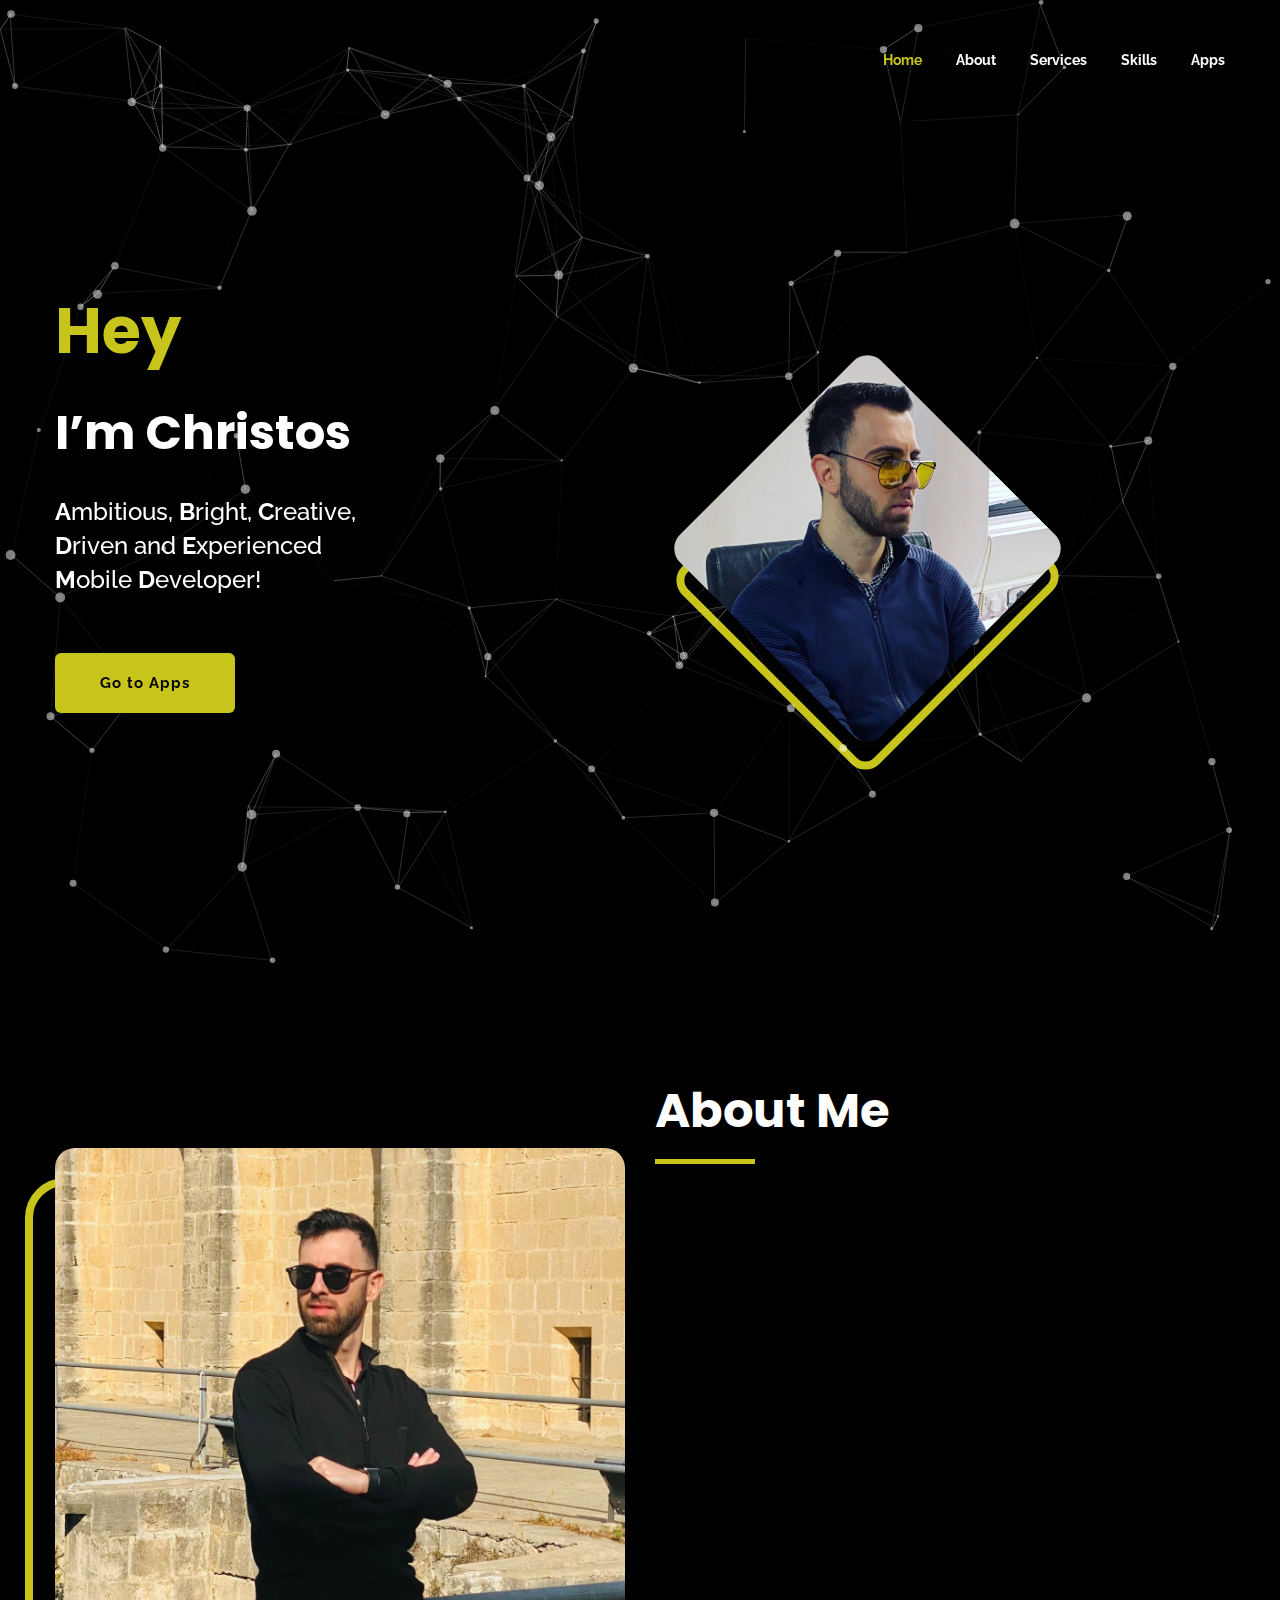
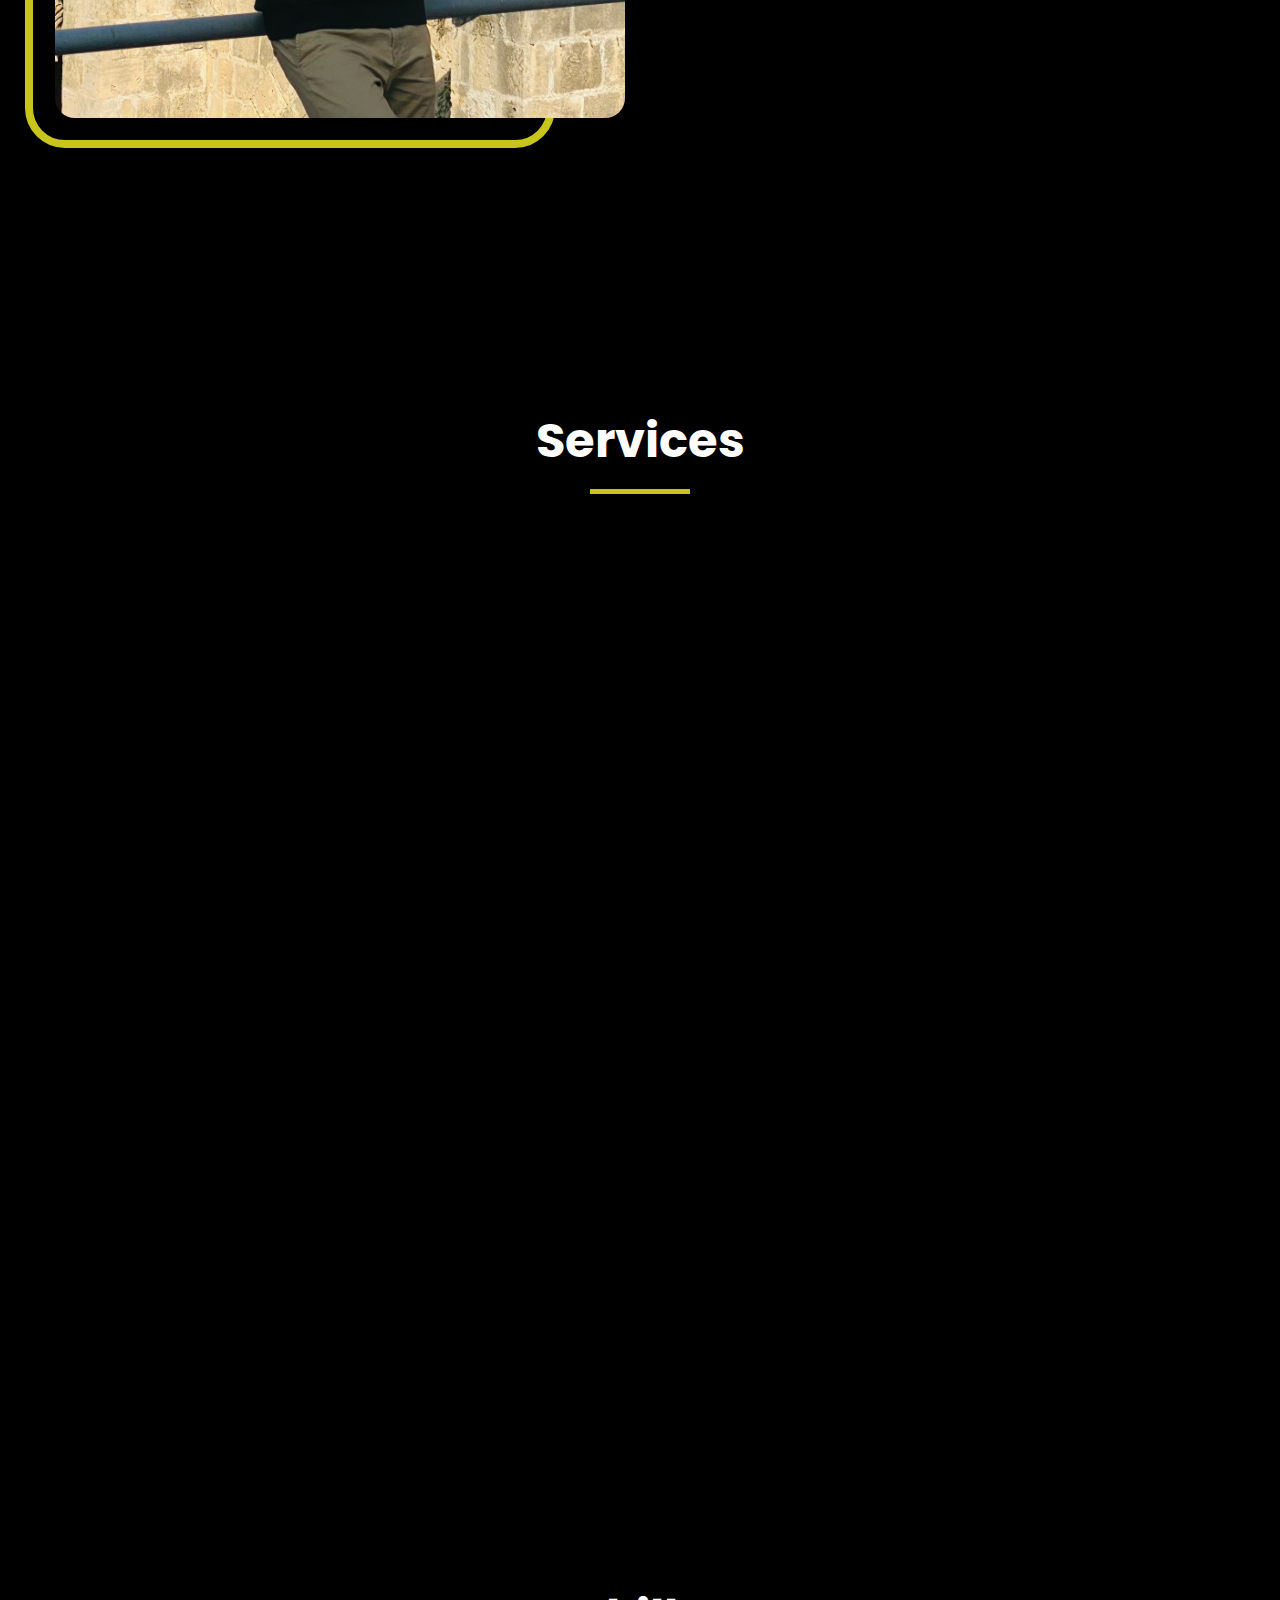
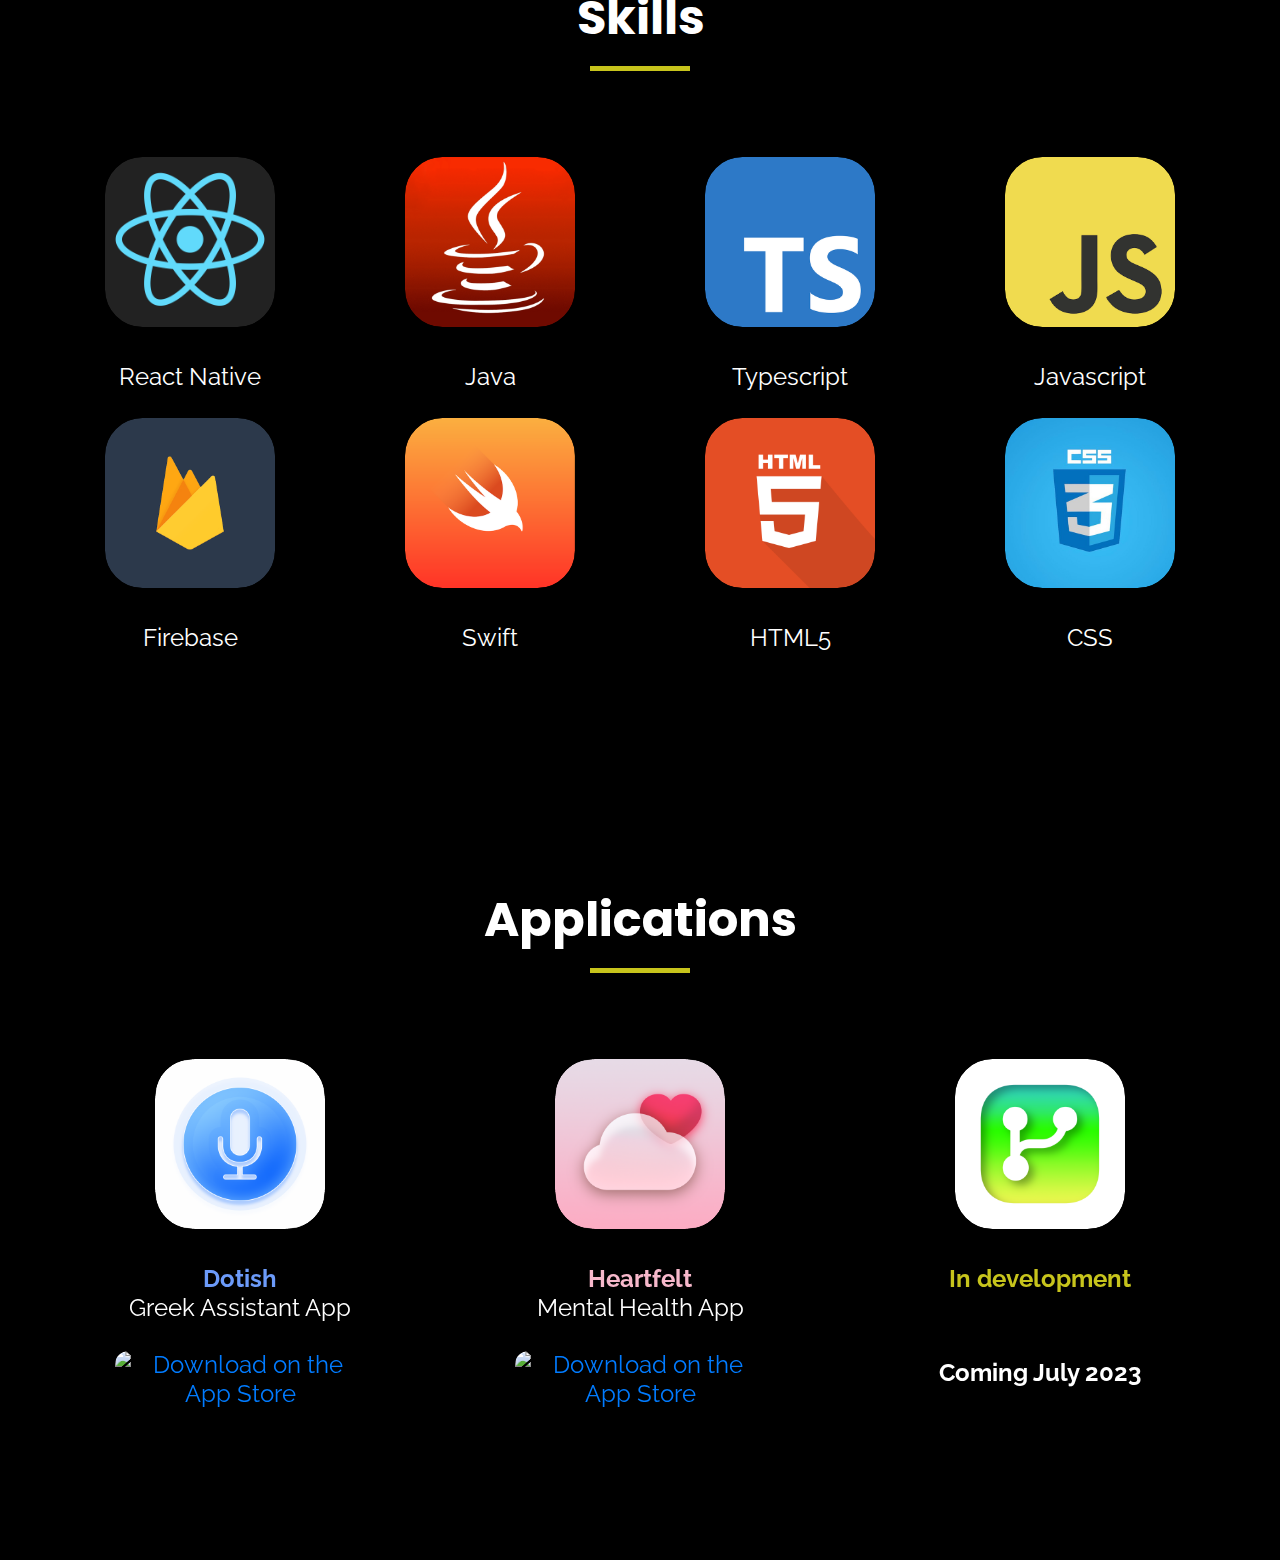
==== commit 09d398e1: "Remove one more thing" ====
--- a/index.html
+++ b/index.html
@@ -575,7 +575,7 @@
 	</section>
 
 
-	<section class="shamko_testimonial water_banner section_padding dark_bg scrollspy" id="apps">
+	<!-- <section class="shamko_testimonial water_banner section_padding dark_bg scrollspy" id="apps">
 		<div class="container">
 			<div class="row justify-content-center">
 				<div class="col-lg-6">
@@ -591,7 +591,7 @@
 				<div class="col-lg-6">
 					<div class="skill_box">
 						<div class="shmako_img">
-							<!-- <br> -->
+						
 							<a href="https://github.com/iChristosK" target="_blank" style="width: 250px;
 							 height: 250px;
 						">
@@ -608,7 +608,7 @@
 					</div>
 				</div>
 			</div>
-	</section>
+	</section> -->
 	<!-- scroll_top -->
 	<a id="scroll_top"><i class="fas fa-angle-up"></i></a>
 	<!-- jquery  -->
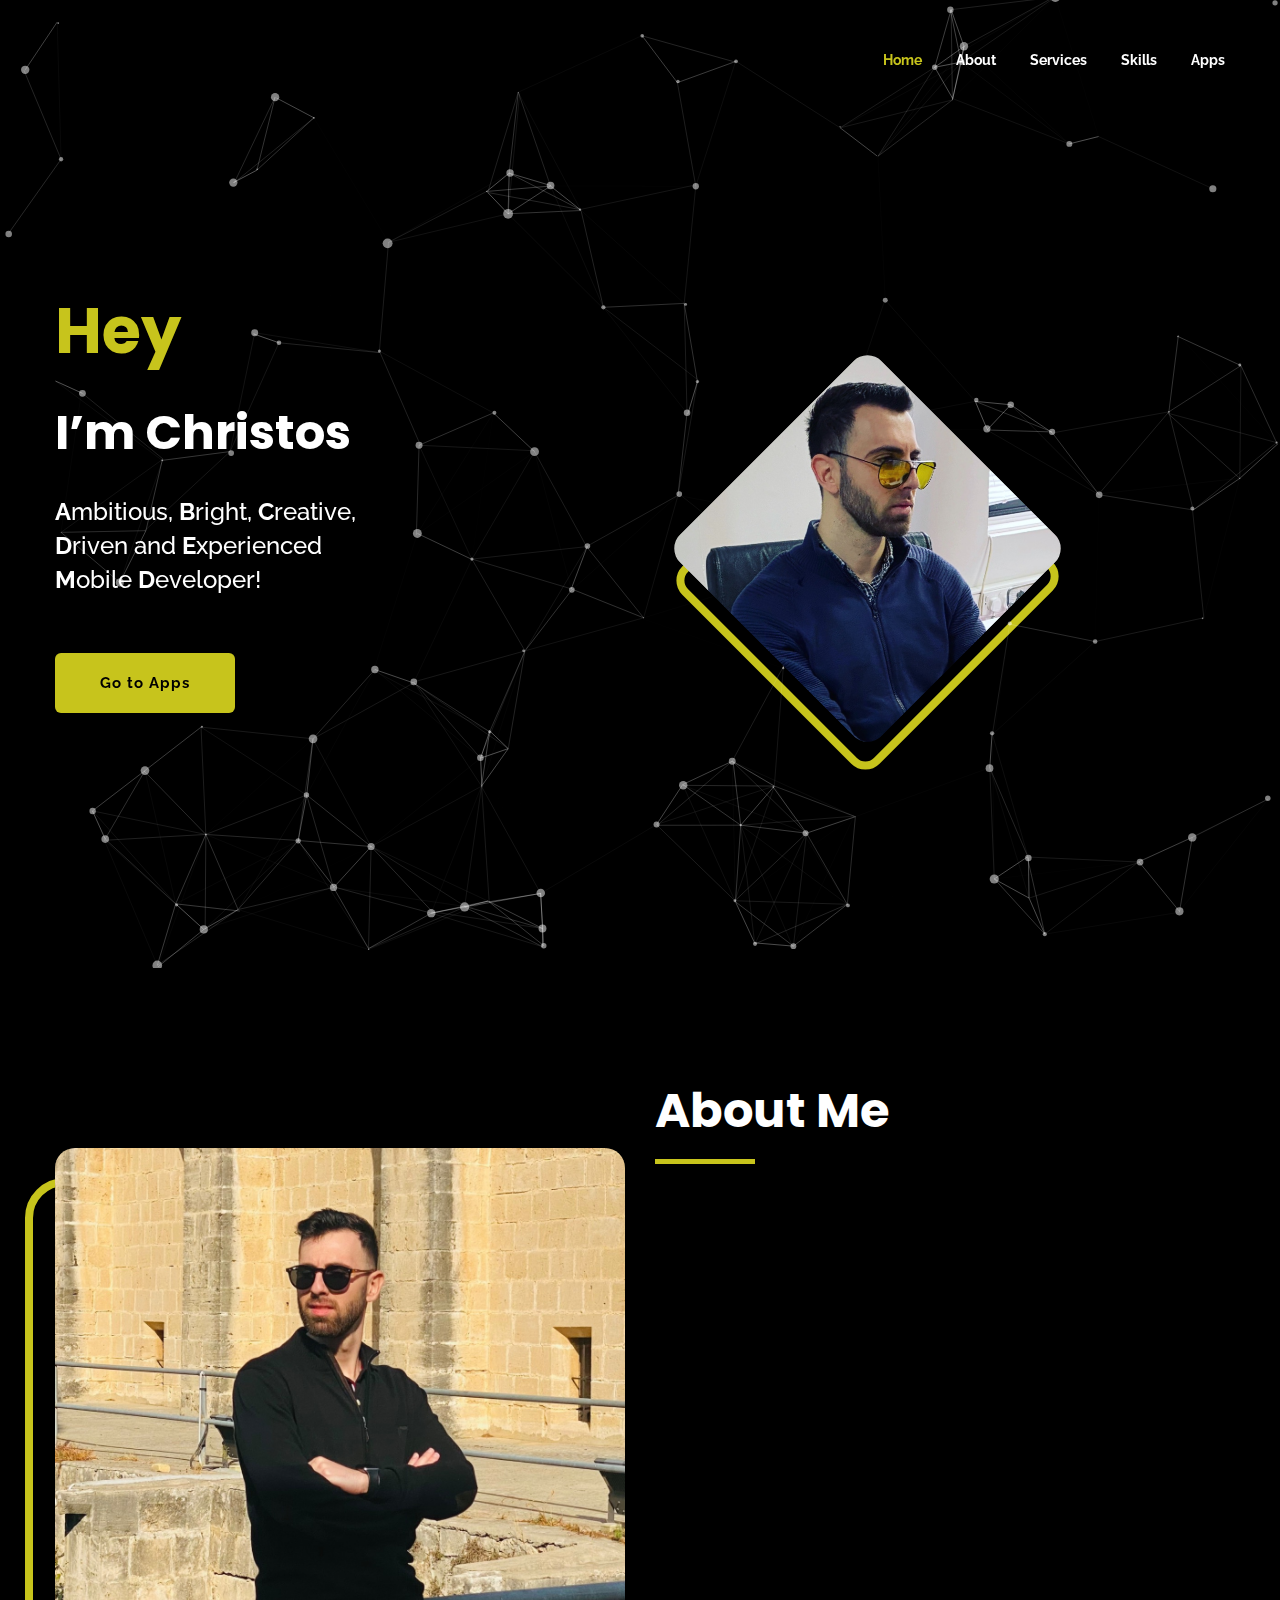
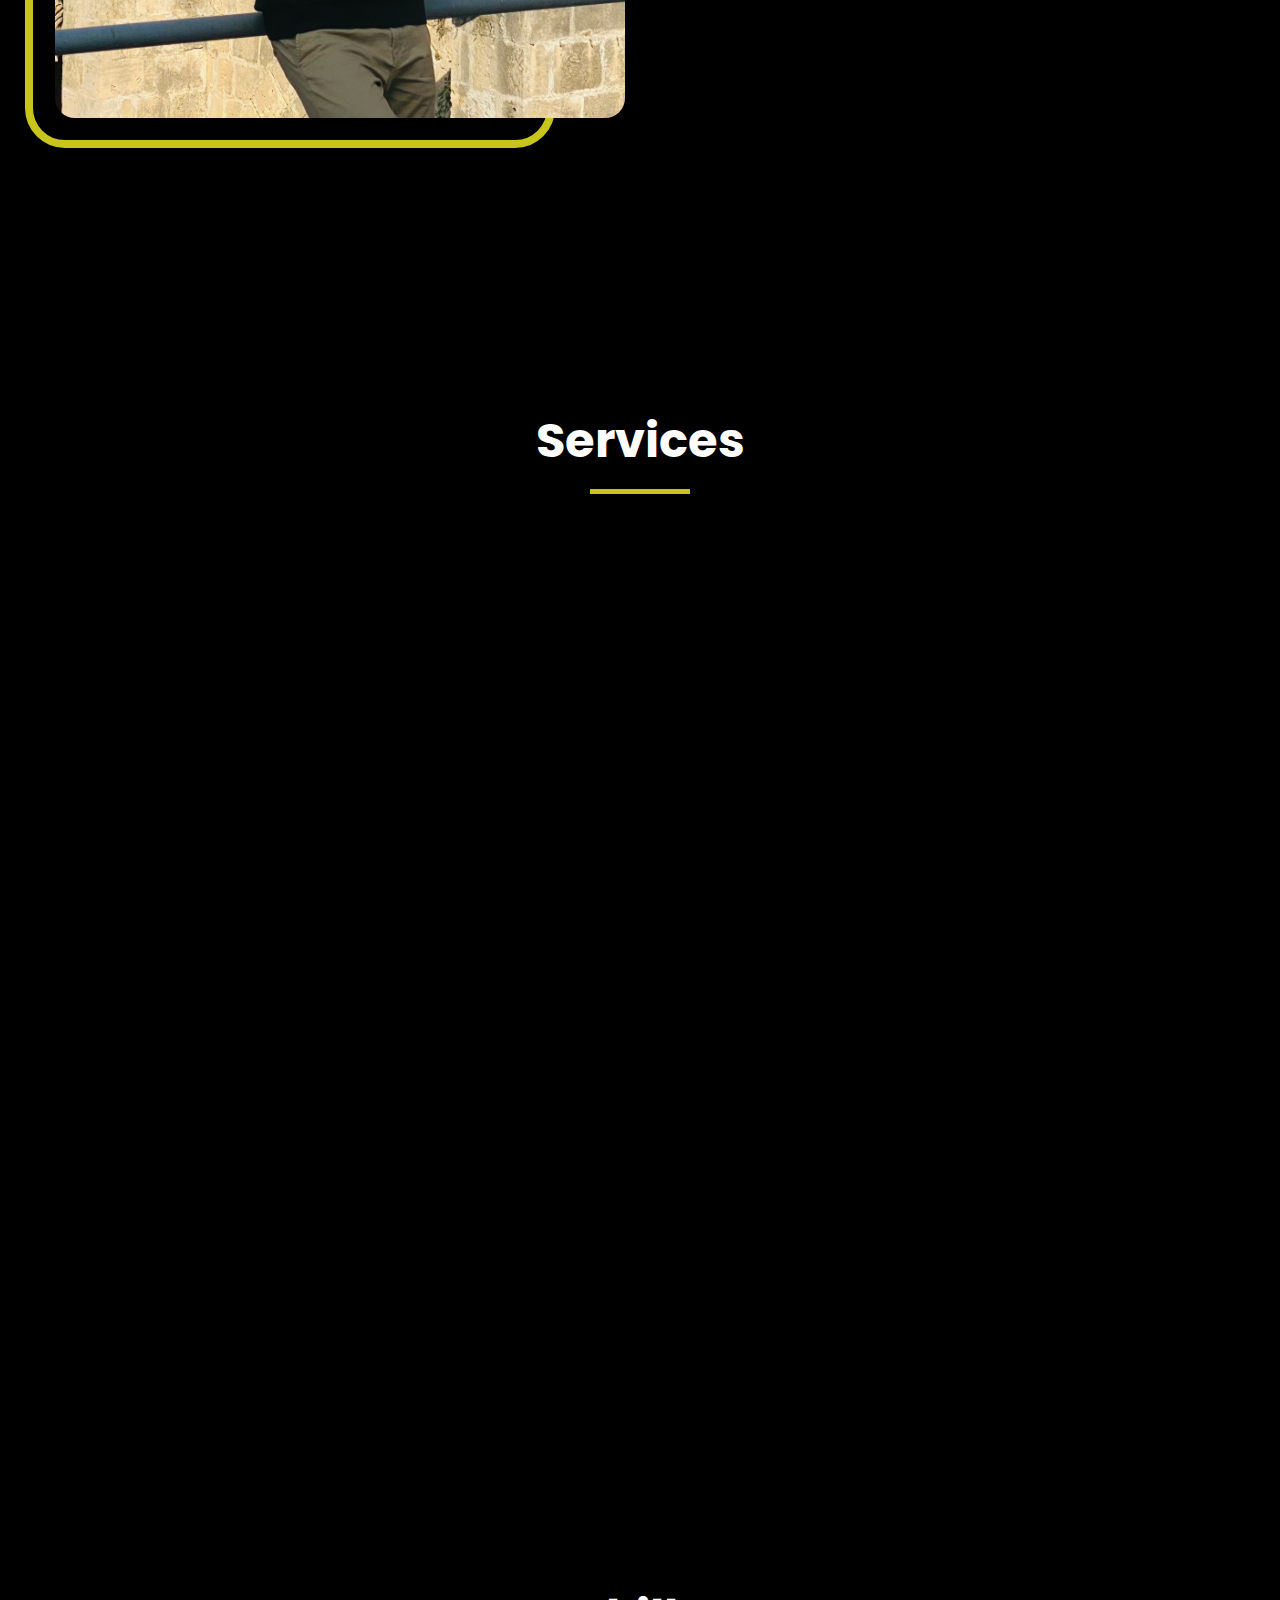
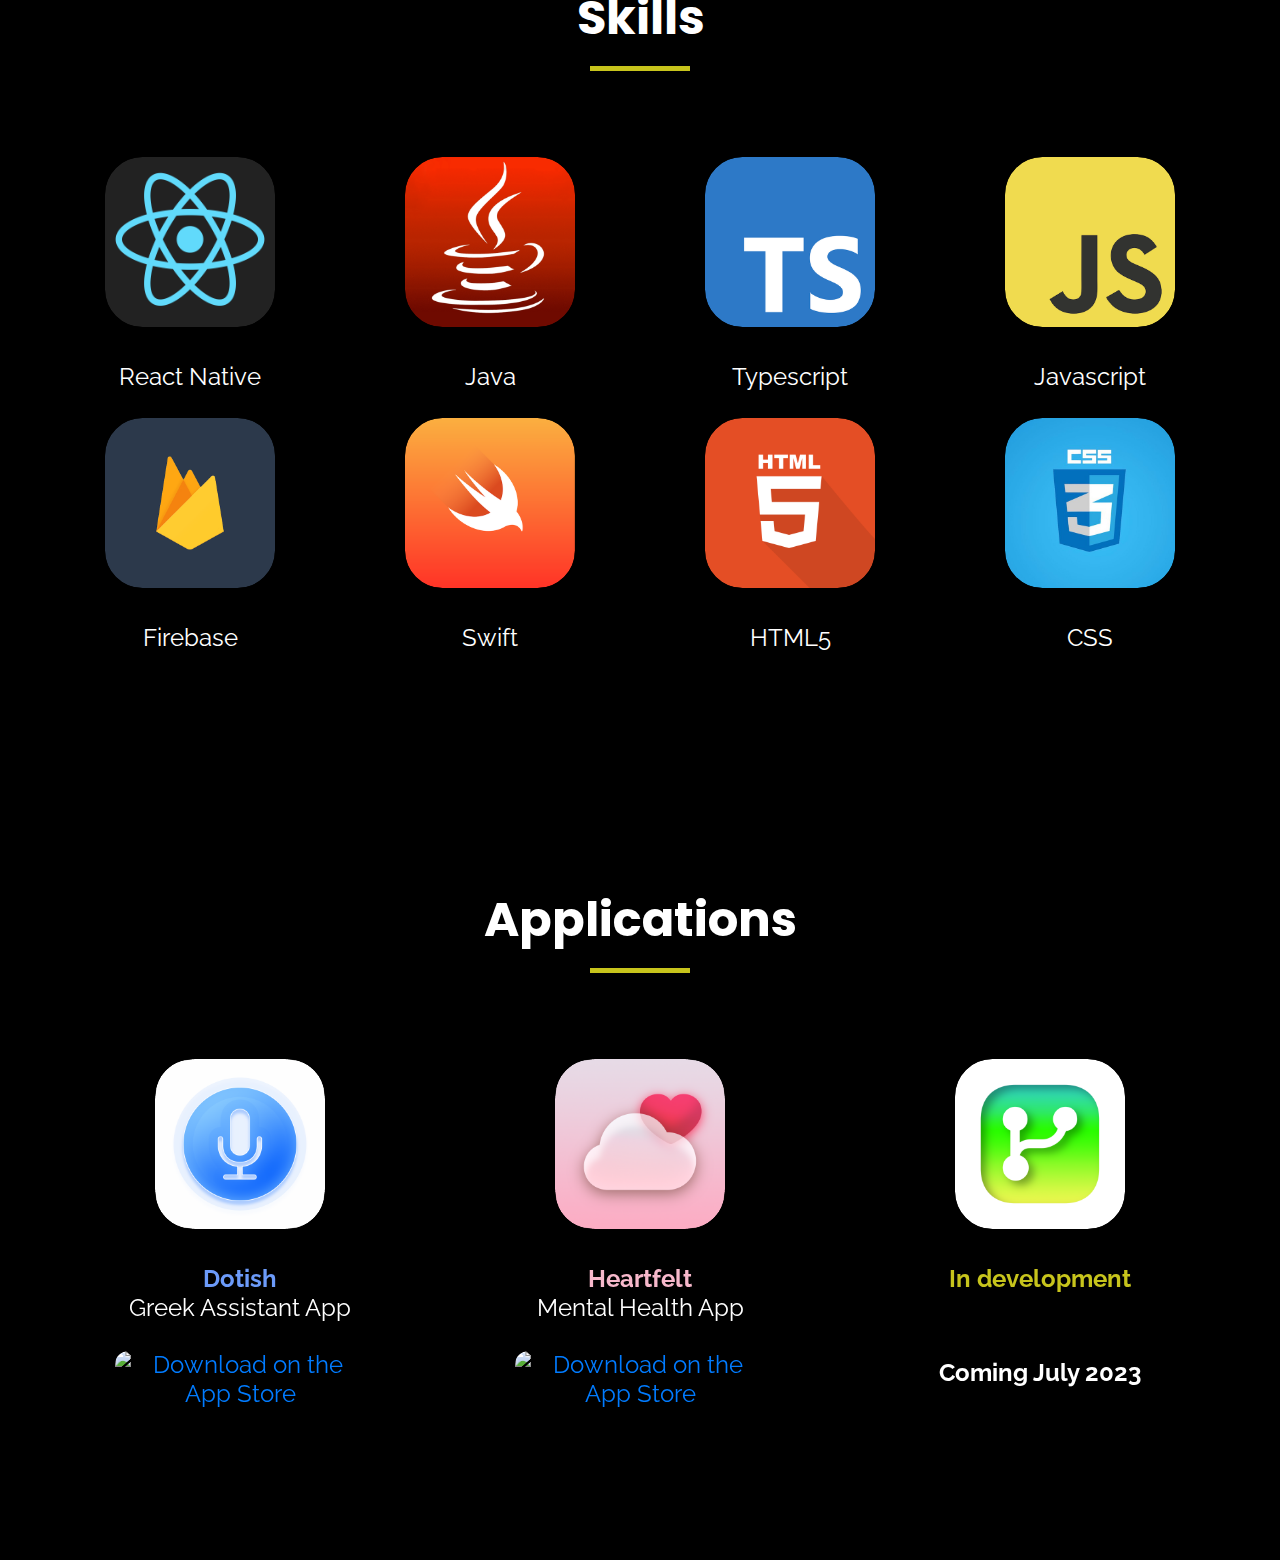
==== commit 6c299b7d: "Updated details" ====
--- a/index.html
+++ b/index.html
@@ -115,7 +115,6 @@
 						</h4>
 						<a class="page_scroll shamko_btn" href="#apps">Go to Apps</a>
 
-						<!-- <a href="mailto:ichristos.k@icloud.com" class="page_scroll shamko_btn">Contact Me</a> -->
 						<br>
 						<br>
 						<br>
@@ -574,42 +573,6 @@
 		</div>
 	</section>
 
-
-	<!-- <section class="shamko_testimonial water_banner section_padding dark_bg scrollspy" id="apps">
-		<div class="container">
-			<div class="row justify-content-center">
-				<div class="col-lg-6">
-					<div class="section_title dark_title text-center">
-						<h2>One More Thing ...</h2>
-						<br>
-						<h4 style="color: #c7c41c;">Coming soon</h4>
-					</div>
-				</div>
-
-				<br>
-				<br>
-				<div class="col-lg-6">
-					<div class="skill_box">
-						<div class="shmako_img">
-						
-							<a href="https://github.com/iChristosK" target="_blank" style="width: 250px;
-							 height: 250px;
-						">
-								<img src="assets/images/github.png" alt="github" style="width: 200px; height: 200px;
-							   box-shadow: 2px 4px 8px 0px rgb(206, 193, 16), 0 6px 20px 0 rgba(238, 255, 0, 0.925);
-  text-align: center;
-							 border: 5px solid #c7c41c; border-top-left-radius:
-							   50%; border-top-right-radius: 50%; border-bottom-right-radius: 50%;
-							    border-bottom-left-radius: 50%; overflow: hidden; 
-								display: inline-block; vertical-align: middle;"></a>
-
-						</div>
-
-					</div>
-				</div>
-			</div>
-	</section> -->
-	<!-- scroll_top -->
 	<a id="scroll_top"><i class="fas fa-angle-up"></i></a>
 	<!-- jquery  -->
 	<script src="assets/js/vendor/jquery-1.12.4.min.js"></script>
--- a/assets/css/style.css
+++ b/assets/css/style.css
@@ -29,139 +29,172 @@
 
 @import url('https://fonts.googleapis.com/css?family=Poppins:400,500,600,700|Raleway:400,600,700&display=swap');
 
-*{
+* {
 	margin: 0;
 	padding: 0;
 }
-a{
+
+a {
 	/*color: #fff;*/
 	text-decoration: none;
 }
+
 a:hover,
-a:focus{
+a:focus {
 	color: #c7c41c;
 	text-decoration: none;
 	outline: none;
 }
-h1,h2,h3,h4,h5,h6{
+
+h1,
+h2,
+h3,
+h4,
+h5,
+h6 {
 	font-family: 'Poppins', sans-serif;
 	margin: 0;
 	padding: 0;
 }
-h1{
+
+h1 {
 	font-size: 64px;
 	font-weight: bold;
 }
-h2{
+
+h2 {
 	font-size: 48px;
 	font-weight: bold;
 }
-h3{
+
+h3 {
 	font-size: 30px;
 	font-weight: 500;
 }
-h4{
+
+h4 {
 	font-size: 24px;
 	font-weight: 500;
 }
-h5{
+
+h5 {
 	font-size: 18px;
 	font-weight: 500;
 }
-h6{
+
+h6 {
 	font-size: 16px;
 }
-p{
+
+p {
 	margin: 0;
 	padding: 0;
 }
-ul{
+
+ul {
 	margin: 0;
 	padding: 0;
 }
-li{
+
+li {
 	list-style: none;
 }
+
 input,
 select,
-textarea{
+textarea {
 	border: none;
 	outline: none;
 }
-button{
+
+button {
 	border: none;
 	cursor: pointer;
 }
+
 button,
 button:hover,
-button:focus{
+button:focus {
 	outline: none;
 }
-body{
+
+body {
 	font-family: 'Raleway', sans-serif;
 	font-size: 14px;
 	line-height: 26px;
 	color: #ffffff;
 	overflow-x: hidden;
 }
-.section_padding{
+
+.section_padding {
 	padding: 120px 0;
 }
-.dark_bg{
+
+.dark_bg {
 	background-color: #000000;
 }
-.black_bg{
+
+.black_bg {
 	background-color: #121213;
 }
-.section_title{
+
+.section_title {
 	margin-bottom: 60px;
 }
+
 .shamko_portfolio .section_title h2,
-.shamko_service .section_title h2{
+.shamko_service .section_title h2 {
 	margin-top: -5px;
 }
+
 .shamko_blog .section_title h2,
-.shamko_contact .section_title h2{
+.shamko_contact .section_title h2 {
 	margin-top: -10px;
 }
-.dark_title h2{
-	color: #fff;
-	position: relative;
-}
-.section_title h2:after{
+
+.dark_title h2 {
+	color: #fff;
+	position: relative;
+}
+
+.section_title h2:after {
 	display: block;
 	content: '';
 	width: 100px;
-  	height: 5px;
-  	background-color: #c7c41c;
-  	margin: 19px auto 0;
-}
-
-.sectiona_title h2:after{
+	height: 5px;
+	background-color: #c7c41c;
+	margin: 19px auto 0;
+}
+
+.sectiona_title h2:after {
 	display: block;
 	content: '';
 	width: 100px;
-  	height: 5px;
-  	background-color: #c7c41c;
-  	margin: 19px auto 0;
-}
-.content_title h2{
-	position: relative;
-	color: #fff;
-}
-.content_title h2:after{
+	height: 5px;
+	background-color: #c7c41c;
+	margin: 19px auto 0;
+}
+
+.content_title h2 {
+	position: relative;
+	color: #fff;
+}
+
+.content_title h2:after {
 	display: block;
 	content: '';
 	width: 100px;
-  	height: 5px;
-  	background-color: #c7c41c;
-  	margin: 19px 0 15px;
-}
-@media (min-width: 1200px){
-	.container{
-	    max-width: 1200px;
+	height: 5px;
+	background-color: #c7c41c;
+	margin: 19px 0 15px;
+}
+
+@media (min-width: 1200px) {
+	.container {
+		max-width: 1200px;
 	}
 }
+
 /*>======================
 	End Default css
 =========================<*/
@@ -169,20 +202,22 @@
 /*>============================
 	02.Start header_area css
 ==============================<*/
-.header_area{
+.header_area {
 	background-color: #000000;
 	border-bottom: 1px solid #000000;
 	z-index: 337;
 }
-.transparent_header{
+
+.transparent_header {
 	position: absolute;
 	top: 0;
 	left: 0;
 	width: 100%;
 	background-color: transparent;
-	border-bottom: 1px solid #000000;
-}
-.header_area.sticky{
+	border-bottom: 0px solid #000000;
+}
+
+.header_area.sticky {
 	position: fixed;
 	top: 0;
 	left: 0;
@@ -190,21 +225,25 @@
 	background-color: #00000093;
 	border-color: #0000008a;
 }
-.site_menu{
+
+.site_menu {
 	padding: 30px 0;
 	-webkit-transition: all .3s;
 	-o-transition: all .3s;
 	transition: all .3s;
 }
-.shamko_menu{
+
+.shamko_menu {
 	float: right
 }
-.shamko_menu .main_menu ul li{
+
+.shamko_menu .main_menu ul li {
 	display: inline-block;
 	position: relative;
 	margin-left: 30px;
 }
-.shamko_menu .main_menu ul li a{
+
+.shamko_menu .main_menu ul li a {
 	position: relative;
 	display: block;
 	padding: 17px 0px 18px;
@@ -216,54 +255,67 @@
 	-o-transition: all .5s;
 	transition: all .5s;
 }
-.shamko_menu .main_menu ul li:hover a{
+
+.shamko_menu .main_menu ul li:hover a {
 	color: #c7c41c;
 }
-.shamko_menu .main_menu ul li.active a{
+
+.shamko_menu .main_menu ul li.active a {
 	color: #c7c41c;
 }
+
 /* Mobile menu */
-.sticky.mobile_wrapper{
+.sticky.mobile_wrapper {
 	position: fixed;
 	top: 0;
 	left: 0;
 	width: 100%;
 }
-.mobile_wrapper{
+
+.mobile_wrapper {
 	display: none;
 	padding: 20px 0;
 }
+
 .menu_button {
-    float: right;
-}
+	float: right;
+}
+
+
+
 .menu_icon span {
-    width: 25px;
-    height: 3px;
-    background-color: #fff;
-    display: block;
-    margin: 4px 0 2px;
-    transition: all .5s;
-}
-.menu_icon.open span:nth-child(1){
+	background-color: #c7c41c !important;
+	width: 25px;
+	height: 3px;
+	display: block;
+	margin: 4px 0 2px;
+	transition: all .5s;
+	border-radius: 1px;
+}
+
+.menu_icon.open span:nth-child(1) {
 	transform: rotate(45deg) translateY(5px);
 }
-.menu_icon.open span:nth-child(3){
+
+.menu_icon.open span:nth-child(3) {
 	transform: rotate(-45deg) translateY(-5px);
 }
-.menu_icon.open span:nth-child(2){
+
+.menu_icon.open span:nth-child(2) {
 	display: none;
 }
-.sidenav_menu{
+
+.sidenav_menu {
 	overflow: hidden;
-    width: 80%;
-    height: 100%;
-    position: fixed;
-    top: 0;
-    left: 0;
-    padding: 50px 20px;
-    z-index: 9999;
-    background: #000000;
-    overflow: auto;
+	width: 80%;
+	height: 100%;
+	position: fixed;
+	top: 0;
+	left: 0;
+	padding: 50px 20px;
+	z-index: 9999;
+	background: #000000;
+	overflow: auto;
 	transform: translateX(-100%);
 	-webkit-transform: translateX(-100%);
 	-ms-transform: translateX(-100%);
@@ -271,22 +323,26 @@
 	-webkit-transition: -webkit-transform 0.6s ease;
 	transition: transform 0.6s ease;
 }
-.sidenav_menu.open{
-  	transform: translateX(0);
-  	-webkit-transform: translateX(0);
-  	-ms-transform: translateX(0);
-  	transform: translateX(0);
-}
-.sidenav_menu .site_logo{
+
+.sidenav_menu.open {
+	transform: translateX(0);
+	-webkit-transform: translateX(0);
+	-ms-transform: translateX(0);
+	transform: translateX(0);
+}
+
+.sidenav_menu .site_logo {
 	padding: 0 20px;
 	margin-bottom: 40px;
 }
+
 .times_icon {
-    position: absolute;
-    right: 0;
-    top: 0;
-}
-.times_icon i{
+	position: absolute;
+	right: 0;
+	top: 0;
+}
+
+.times_icon i {
 	width: 30px;
 	height: 30px;
 	line-height: 30px;
@@ -295,21 +351,25 @@
 	color: #000000;
 	font-size: 16px;
 }
+
 .sidebar-menu li a {
 	display: block;
 	font-size: 16px;
-    color: #fff;
-    text-transform: capitalize;
-    padding: 10px 20px;
-    font-weight: 500;
-}
-.sidebar-menu li.active a{
+	color: #fff;
+	text-transform: capitalize;
+	padding: 10px 20px;
+	font-weight: 500;
+}
+
+.sidebar-menu li.active a {
 	color: #c7c41c;
 }
+
 .sidebar-menu li a:hover,
-.sidebar-menu li a:focus{
+.sidebar-menu li a:focus {
 	color: #c7c41c;
 }
+
 /*>=======================
 	End header_area css
 =========================<*/
@@ -317,79 +377,92 @@
 /*>=================================
 	03.Start header_banner section css
 ====================================<*/
-.header_banner{
+.header_banner {
 	padding-top: 288px;
 	padding-bottom: 160px;
 	position: relative;
 	z-index: 1;
 }
-#particles-js{
+
+#particles-js {
 	position: absolute;
 	top: 0;
 	left: 0;
 	width: 100%;
 	height: 100%;
 }
-.video_banner .shamko_overlay{
+
+.video_banner .shamko_overlay {
 	opacity: .6;
 }
-.welcome_content{
+
+.welcome_content {
 	position: relative;
 	z-index: 1;
 	margin-top: 5px;
 	margin-bottom: 17px;
 }
-.welcome_content h1{
+
+.welcome_content h1 {
 	margin-bottom: 34px;
 	color: #c7c41c;
 }
-.welcome_content h2{
+
+.welcome_content h2 {
 	margin-bottom: 34px;
 	color: #fff;
 }
-.welcome_content h4{
+
+.welcome_content h4 {
 	font-size: 24px;
 	line-height: 34px;
 	color: #fff;
 	font-family: 'Raleway';
 	margin-bottom: 56px;
 }
-.shamko_img_box{
-	position: relative;
-}
-.welcome_img .shamko_img{
-	position: relative;
-}
+
+.shamko_img_box {
+	position: relative;
+}
+
+.welcome_img .shamko_img {
+	position: relative;
+}
+
 .shamko_btn {
-    display: inline-block;
-    font-size: 15px;
-    letter-spacing: 1px;
-    color: black ;
-    background-color: #c7c41c ;
-    border-radius: 6px;
-    line-height: 60px;
-    height: 60px;
-    width: 180px;
+	display: inline-block;
+	font-size: 15px;
+	letter-spacing: 1px;
+	color: black;
+	background-color: #c7c41c;
+	border-radius: 6px;
+	line-height: 60px;
+	height: 60px;
+	width: 180px;
 	font-weight: bolder;
-    text-align: center;
-    transition: all .5s;
-}
+	text-align: center;
+	transition: all .5s;
+}
+
 .shamko_btn:hover,
-.shamko_btn:focus{
+.shamko_btn:focus {
 	color: black;
 	background-color: #858312;
 }
-.header_banner_1 .welcome_img{
+
+.header_banner_1 .welcome_img {
 	position: relative;
 	max-width: 561px;
 	max-height: 562px;
 }
-.welcome_img .shamko_img #bg_shape{
-	position: absolute;
-    right: -35px;
-    top: 5px;
+
+.welcome_img .shamko_img #bg_shape {
+	position: absolute;
+	right: -35px;
+	top: 5px;
 	z-index: -1;
 }
+
 /*>===============================
 	End header_banner section css
 ==================================<*/
@@ -399,26 +472,30 @@
 =========================================<*/
 .shamko_portfolio,
 .shamko_service,
-.shamko_about_us{
-    padding: 119px 0 120px;
-}
-.shamko_skill{
-    padding: 120px 0 119px;
-}
-
-.image_fluid{
+.shamko_about_us {
+	padding: 119px 0 120px;
+}
+
+.shamko_skill {
+	padding: 120px 0 119px;
+}
+
+.image_fluid {
 	width: 500px;
 	height: 500px;
 }
-.shamko_about_us .shamko_img_box{
-	position: relative;
-}
-.shamko_about_us .shamko_img_box .shamko_img{
-	
+
+.shamko_about_us .shamko_img_box {
+	position: relative;
+}
+
+.shamko_about_us .shamko_img_box .shamko_img {
+
 	position: relative;
 	z-index: 1;
 }
-.shamko_about_us .shamko_img_box .shamko_img:after{
+
+.shamko_about_us .shamko_img_box .shamko_img:after {
 	position: absolute;
 	content: '';
 	width: 92.983%;
@@ -430,20 +507,20 @@
 	z-index: -1;
 }
 
-.header_banner .shamko_img_box .shamko_img:after{
+.header_banner .shamko_img_box .shamko_img:after {
 	position: absolute;
 	content: '';
 	width: 48.983%;
 	height: 100%;
 	left: 73px;
-	top:30px;
+	top: 30px;
 	border: 8px solid #c7c41c;
 	border-radius: 20px;
 	z-index: -1;
 	transform: rotate(45deg);
 }
 
-.header_banner .shamko_img_box .shamko_img img{
+.header_banner .shamko_img_box .shamko_img img {
 	transform: rotate(45deg);
 	margin-left: 70px;
 	border-radius: 20px;
@@ -451,71 +528,83 @@
 	height: 50%;
 }
 
-.shamko_about_us .shamko_img_box .shamko_img img{
+.shamko_about_us .shamko_img_box .shamko_img img {
 	border-radius: 20px;
 }
-.shamko_about_us .shamko_img_box .experience_box{
+
+.shamko_about_us .shamko_img_box .experience_box {
 	position: absolute;
 	right: 0px;
 	top: 50%;
 	margin-top: -75px;
 	width: 150px;
- 	height: 150px;
-  	background-color: #c7c41c;
-  	text-align: center;
-  	padding-top: 31px;
-    padding-bottom: 31px;
-  	z-index: 1;
+	height: 150px;
+	background-color: #c7c41c;
+	text-align: center;
+	padding-top: 31px;
+	padding-bottom: 31px;
+	z-index: 1;
 }
 
 
 .shamko_about_us .shamko_content_box {
-    display: table;
-    margin-top: -5px;
-}
+	display: table;
+	margin-top: -5px;
+}
+
 .shamko_about_us .shamko_content_box p,
-.shamko_about_us .shamko_content_box h2{
-	color: #fff;
-}
-.shamko_about_us .shamko_content_box h2:after{
+.shamko_about_us .shamko_content_box h2 {
+	color: #fff;
+}
+
+.shamko_about_us .shamko_content_box h2:after {
 	display: block;
 	content: '';
 	width: 100px;
-  	height: 5px;
-  	background-color: #c7c41c;
-  	margin-top: 19px;
-  	margin-bottom: 53px;
-}
-.shamko_about_us .shamko_content_box p{
+	height: 5px;
+	background-color: #c7c41c;
+	margin-top: 19px;
+	margin-bottom: 53px;
+}
+
+.shamko_about_us .shamko_content_box p {
 	margin-bottom: 29px;
 	display: inline-table;
 }
-.shamko_about_us .about_information{
+
+.shamko_about_us .about_information {
 	margin-top: 19px;
 }
-.shamko_about_us .about_information .info_list p{
+
+.shamko_about_us .about_information .info_list p {
 	margin-bottom: 16px;
 	font-family: 'Poppins';
 }
-.shamko_about_us .about_information .info_list p i{
+
+.shamko_about_us .about_information .info_list p i {
 	color: #c7c41c;
 	margin-right: 10px;
 }
-.shamko_about_us .about_information .info_list p a{
-	color: #fff;
-}
-.shamko_about_us .shamko_content_box .shamko_btn{
+
+.shamko_about_us .about_information .info_list p a {
+	color: #fff;
+}
+
+.shamko_about_us .shamko_content_box .shamko_btn {
 	margin-top: 39px;
 	margin-right: 35px;
 }
-.shamko_about_us .shamko_content_box .active_btn{
+
+.shamko_about_us .shamko_content_box .active_btn {
 	background-color: #c7c41c;
 	/* border: 1px solid #fff; */
 }
-.shamko_about_us .shamko_content_box .active_btn:hover{
+
+.shamko_about_us .shamko_content_box .active_btn:hover {
 	background-color: #c7c41c;
 	border-color: #c7c41c;
 }
+
 /*>=================================
 	End portfolio_about section css
 ====================================<*/
@@ -523,10 +612,11 @@
 /*>==========================================
 	05.Start shamko_service section css
 =============================================<*/
-.shamko_service{
+.shamko_service {
 	margin-bottom: -60px;
 }
-.shamko_service .service_box{
+
+.shamko_service .service_box {
 	background-color: black;
 	padding: 60px 45px 53px;
 	text-align: center;
@@ -535,32 +625,39 @@
 	border-radius: 10px;
 
 }
-.shamko_service .service_box:hover{
+
+.shamko_service .service_box:hover {
 	background-color: #c7c41c;
 	color: black;
 }
+
 .shamko_service .service_box:hover .service_icon i,
-.shamko_service .service_box:hover .service_info a.shamko_link{
+.shamko_service .service_box:hover .service_info a.shamko_link {
 	color: black;
 }
-.shamko_service .service_box .service_icon i{
+
+.shamko_service .service_box .service_icon i {
 	font-size: 32px;
 	margin-bottom: 36px;
 	color: #c7c41c;
 }
-.shamko_service .service_box .service_info h4{
+
+.shamko_service .service_box .service_info h4 {
 	margin-bottom: 23px;
 	font-weight: 600;
 }
-.shamko_service .service_box .service_info p{
+
+.shamko_service .service_box .service_info p {
 	margin-bottom: 18px;
 }
-.shamko_service .service_box .service_info a.shamko_link{
+
+.shamko_service .service_box .service_info a.shamko_link {
 	text-decoration: underline;
 	color: #c7c41c;
 	letter-spacing: 2px;
 	font-weight: 600;
 }
+
 /*>=======================================
 	End shamko_service section css
 ==========================================<*/
@@ -571,30 +668,34 @@
 .skill_box {
 	text-align: center;
 }
+
 .skill_box .chart_1 {
 	border-radius: 10px;
-    position: relative;
-    width: 140px;
-    height: 140px;
-    line-height: 140px;
-    text-align: center;
-    margin: 0 auto;
-    font-weight: 600;
-    font-family: 'Poppins';
-    font-size: 32px;
-    color: #fff;
-}
-.skill_box canvas{
-	position: absolute;
-    left: 0;
-    top: 0;
-}
-.skill_box h4{
+	position: relative;
+	width: 140px;
+	height: 140px;
+	line-height: 140px;
+	text-align: center;
+	margin: 0 auto;
+	font-weight: 600;
+	font-family: 'Poppins';
+	font-size: 32px;
+	color: #fff;
+}
+
+.skill_box canvas {
+	position: absolute;
+	left: 0;
+	top: 0;
+}
+
+.skill_box h4 {
 	font-family: 'Raleway';
 	font-weight: 400;
 	color: #fff;
 	margin-top: 36px;
 }
+
 /*>==================================
 	End shamko_skill section css
 =====================================<*/
@@ -602,91 +703,105 @@
 /*>===========================================
 	07. Start shamko_portfolio section css
 =============================================<*/
-.testimonial_main{
-	position: relative;
-}
-.qoute{
+.testimonial_main {
+	position: relative;
+}
+
+.qoute {
 	position: absolute;
 	right: 0;
 	top: 0;
 }
-.portfolio_slider_1{
+
+.portfolio_slider_1 {
 	margin-right: -15px;
 	margin-left: -15px;
 	margin-bottom: 75px;
 	outline: none;
 }
-.single_portfolio{
+
+.single_portfolio {
 	position: relative;
 	margin-right: 15px;
 	margin-left: 15px;
 }
-.single_portfolio .shamko_img{
-    position: relative;
-    overflow: hidden;
-}
-.single_portfolio:hover .overlay_img{
+
+.single_portfolio .shamko_img {
+	position: relative;
+	overflow: hidden;
+}
+
+.single_portfolio:hover .overlay_img {
 	opacity: .7;
 	visibility: visible;
 }
-.single_portfolio:hover .overlay_content{
+
+.single_portfolio:hover .overlay_content {
 	opacity: 1;
 	visibility: visible;
 }
-.portfolio_slider_1 .overlay_img{
+
+.portfolio_slider_1 .overlay_img {
 	position: absolute;
 	top: 50%;
 	left: 50%;
-	transform: translate(-50%,-50%);
+	transform: translate(-50%, -50%);
 	width: 89.46%;
-  	height: 89.46%;
-  	background-color: #000;
-  	opacity: 0;
-  	visibility: hidden;
-  	transition: all .2s;
-}
-.portfolio_slider_1 .overlay_content{
+	height: 89.46%;
+	background-color: #000;
+	opacity: 0;
+	visibility: hidden;
+	transition: all .2s;
+}
+
+.portfolio_slider_1 .overlay_content {
 	position: absolute;
 	top: 50%;
 	left: 50%;
-	transform: translate(-50%,-50%);
+	transform: translate(-50%, -50%);
 	text-align: center;
 	opacity: 0;
 	visibility: hidden;
 }
-.portfolio_slider_1 .overlay_content a{
-	color: #fff;
-}
-.portfolio_slider_1 .overlay_content h4{
+
+.portfolio_slider_1 .overlay_content a {
+	color: #fff;
+}
+
+.portfolio_slider_1 .overlay_content h4 {
 	font-family: 'Raleway';
 	font-weight: 600;
 	font-size: 24px;
 	margin-bottom: 30px;
-    margin-top: -4px;
-}
-.portfolio_slider_1 .overlay_content a.overlay_btn{
+	margin-top: -4px;
+}
+
+.portfolio_slider_1 .overlay_content a.overlay_btn {
 	display: inline-block;
-    width: 40px;
-    height: 40px;
-    line-height: 40px;
-    text-align: center;
-    background-color: transparent;
-    border: 1px solid #fff;
-    font-size: 14px;
-    color: #fff;
-    margin-left: 15px;
-    margin-right: 15px;
-    outline: none;
-}
+	width: 40px;
+	height: 40px;
+	line-height: 40px;
+	text-align: center;
+	background-color: transparent;
+	border: 1px solid #fff;
+	font-size: 14px;
+	color: #fff;
+	margin-left: 15px;
+	margin-right: 15px;
+	outline: none;
+}
+
 .portfolio_slider_1 .overlay_content a.overlay_btn:hover,
-.portfolio_slider_1 .overlay_content a.overlay_btn:focus{
+.portfolio_slider_1 .overlay_content a.overlay_btn:focus {
 	background-color: #c7c41c;
 	color: #fff;
 	border-color: #c7c41c;
 }
+
 .portfolio_slider_1 .slick-dots {
 	bottom: -75px;
 }
+
 /*>===================================
 	End shamko_portfolio section css
 ======================================<*/
@@ -694,84 +809,102 @@
 /*>===========================================
 	08.Start shamko_testimonial section css
 =============================================<*/
-.shamko_testimonial .content_title{
+.shamko_testimonial .content_title {
 	margin-bottom: 53px;
 }
-.shamko_testimonial .content_title h2:after{
+
+.shamko_testimonial .content_title h2:after {
 	margin: 31px 0 0;
 }
-.testimonial_title{
+
+.testimonial_title {
 	margin-bottom: 60px;
 }
-.testimonial_title h2{
-	position: relative;
-	color: #fff;
-}
-.testimonial_title h2:after{
+
+.testimonial_title h2 {
+	position: relative;
+	color: #fff;
+}
+
+.testimonial_title h2:after {
 	content: '';
 	display: block;
 	width: 100px;
 	width: 100px;
-  	height: 5px;
-  	background-color: #c7c41c;
-  	margin-top: 29px;
-}
-.testimonial_text{
+	height: 5px;
+	background-color: #c7c41c;
+	margin-top: 29px;
+}
+
+.testimonial_text {
 	outline: none;
 	padding-bottom: 28px;
 	border-bottom: 1px solid #505050;
 	margin-left: 1px;
 	margin-bottom: 60px;
 }
-.testimonial_text p{
+
+.testimonial_text p {
 	font-size: 14px;
 	color: #fff;
 	margin-bottom: 32px;
 }
-.testimonial_text h4{
+
+.testimonial_text h4 {
 	color: #fff;
 	font-weight: 600;
 }
-.testimonial_text h4 span{
+
+.testimonial_text h4 span {
 	font-weight: 400;
 	font-size: 16px;
 }
-.testimonial_author_slide{
+
+.testimonial_author_slide {
 	outline: none;
 }
-.testimonial_author_slide .shmako_img{
+
+.testimonial_author_slide .shmako_img {
 	position: relative;
 	text-align: center;
 	outline: none;
 }
-.testimonial_author_slide .shmako_img img{
+
+.testimonial_author_slide .shmako_img img {
 	outline: none;
 }
-.testimonial_review_slide .slick-prev:before{
+
+.testimonial_review_slide .slick-prev:before {
 	content: '\f104';
 }
-.testimonial_review_slide .slick-next:before{
+
+.testimonial_review_slide .slick-next:before {
 	content: '\f105';
 }
+
 .testimonial_review_slide .slick-prev:before,
-.testimonial_review_slide .slick-next:before{
+.testimonial_review_slide .slick-next:before {
 	font-family: 'Font Awesome 5 Free';
 	font-size: 24px;
 	color: #fff;
 	font-weight: 900;
 }
+
 .testimonial_review_slide .slick-prev {
-    left: 94.5%;
-    bottom: -5px;
-}
+	left: 94.5%;
+	bottom: -5px;
+}
+
 .testimonial_review_slide .slick-next {
-    right: 0;
-   	bottom: -5px;
-}
+	right: 0;
+	bottom: -5px;
+}
+
 .testimonial_review_slide .slick-prev:hover:before,
-.testimonial_review_slide .slick-next:hover:before{
+.testimonial_review_slide .slick-next:hover:before {
 	color: #c7c41c;
 }
+
 /*>=========================================
 	End shamko_testimonial section css
 ===========================================<*/
@@ -779,16 +912,18 @@
 /*>======================================
 	Start shamko_breadcrumb section css
 =========================================<*/
-.shamko_breadcrumb{
+.shamko_breadcrumb {
 	padding: 152px 0 155px;
 }
-.bg_image{
+
+.bg_image {
 	position: relative;
 	background-repeat: no-repeat;
 	background-size: cover;
 	background-position: center;
 }
-.shamko_overlay{
+
+.shamko_overlay {
 	position: absolute;
 	top: 0;
 	left: 0;
@@ -797,31 +932,39 @@
 	background-color: #000;
 	opacity: .8;
 }
-.breadcrumb_content{
-	position: relative;
-}
-.breadcrumb_content h2{
+
+.breadcrumb_content {
+	position: relative;
+}
+
+.breadcrumb_content h2 {
 	color: #fff;
 	margin-bottom: 13px;
 }
-.breadcrumb_content ul li{
+
+.breadcrumb_content ul li {
 	display: inline-block;
 }
-.breadcrumb_content ul li a{
-	color: #fff;
-}
-.breadcrumb_content ul li:after{
+
+.breadcrumb_content ul li a {
+	color: #fff;
+}
+
+.breadcrumb_content ul li:after {
 	margin-left: 13px;
 	margin-right: 9px;
 	content: '|';
 	display: inline-block;
 }
-.breadcrumb_content ul li:last-child:after{
+
+.breadcrumb_content ul li:last-child:after {
 	display: none;
 }
-.breadcrumb_content ul li.active{
-	color: #fff;
-}
+
+.breadcrumb_content ul li.active {
+	color: #fff;
+}
+
 /*>======================================
 	End shamko_breadcrumb section css
 =========================================<*/
@@ -831,23 +974,24 @@
 ================================<*/
 #scroll_top {
 	border-radius: 50px;
-    position: fixed;
-    bottom: 20px;
-    display: none;
-    right: 20px;
-    width: 40px;
-    height: 40px;
-    line-height: 40px;
-    background: #c7c41c !important;
-    text-align: center;
-    font-size: 20px;
-    color: black !important;
-    z-index: 337;
-    cursor: pointer;
-    -webkit-transition: .2s;
-    -o-transition: .2s;
-    transition: .2s;
-}
+	position: fixed;
+	bottom: 20px;
+	display: none;
+	right: 20px;
+	width: 40px;
+	height: 40px;
+	line-height: 40px;
+	background: #c7c41c !important;
+	text-align: center;
+	font-size: 20px;
+	color: black !important;
+	z-index: 337;
+	cursor: pointer;
+	-webkit-transition: .2s;
+	-o-transition: .2s;
+	transition: .2s;
+}
+
 /*>======================================
 	End scroll_top css
 ========================================<*/
@@ -855,7 +999,7 @@
 /*>==============================
 	13. Start Preloader css
 ===============================<*/
-.preloader_area{
+.preloader_area {
 	/* background: #fff; */
 	background-color: #000000;
 	background: #000000;
@@ -866,15 +1010,17 @@
 	width: 100%;
 	z-index: 11000;
 }
+
 .spinner {
 	/* color: #c7c41c; */
 	position: absolute;
 	top: 50%;
 	left: 50%;
-	transform: translate(-50%,-50%);
-	text-align: center;
-}
-.spinner > div {
+	transform: translate(-50%, -50%);
+	text-align: center;
+}
+
+.spinner>div {
 	width: 18px;
 	height: 18px;
 	background-color: #c7c41c;
@@ -883,27 +1029,45 @@
 	-webkit-animation: sk-bouncedelay 1.0s infinite ease-in-out both;
 	animation: sk-bouncedelay 1.0s infinite ease-in-out both;
 }
+
 .spinner .bounce1 {
 	-webkit-animation-delay: -0.12s;
 	animation-delay: -0.12s;
 }
+
 .spinner .bounce2 {
 	-webkit-animation-delay: -0.16s;
 	animation-delay: -0.16s;
 }
+
 @-webkit-keyframes sk-bouncedelay {
-	0%, 80%, 100% { -webkit-transform: scale(0) }
-	40% { -webkit-transform: scale(1.0) }
-}
+
+	0%,
+	80%,
+	100% {
+		-webkit-transform: scale(0)
+	}
+
+	40% {
+		-webkit-transform: scale(1.0)
+	}
+}
+
 @keyframes sk-bouncedelay {
-	0%, 80%, 100% { 
-	-webkit-transform: scale(0);
-	transform: scale(0);
-	} 40% { 
-	-webkit-transform: scale(1.0);
-	transform: scale(1.0);
+
+	0%,
+	80%,
+	100% {
+		-webkit-transform: scale(0);
+		transform: scale(0);
 	}
-}
+
+	40% {
+		-webkit-transform: scale(1.0);
+		transform: scale(1.0);
+	}
+}
+
 /*>======================
 	End Preloader css
 =========================<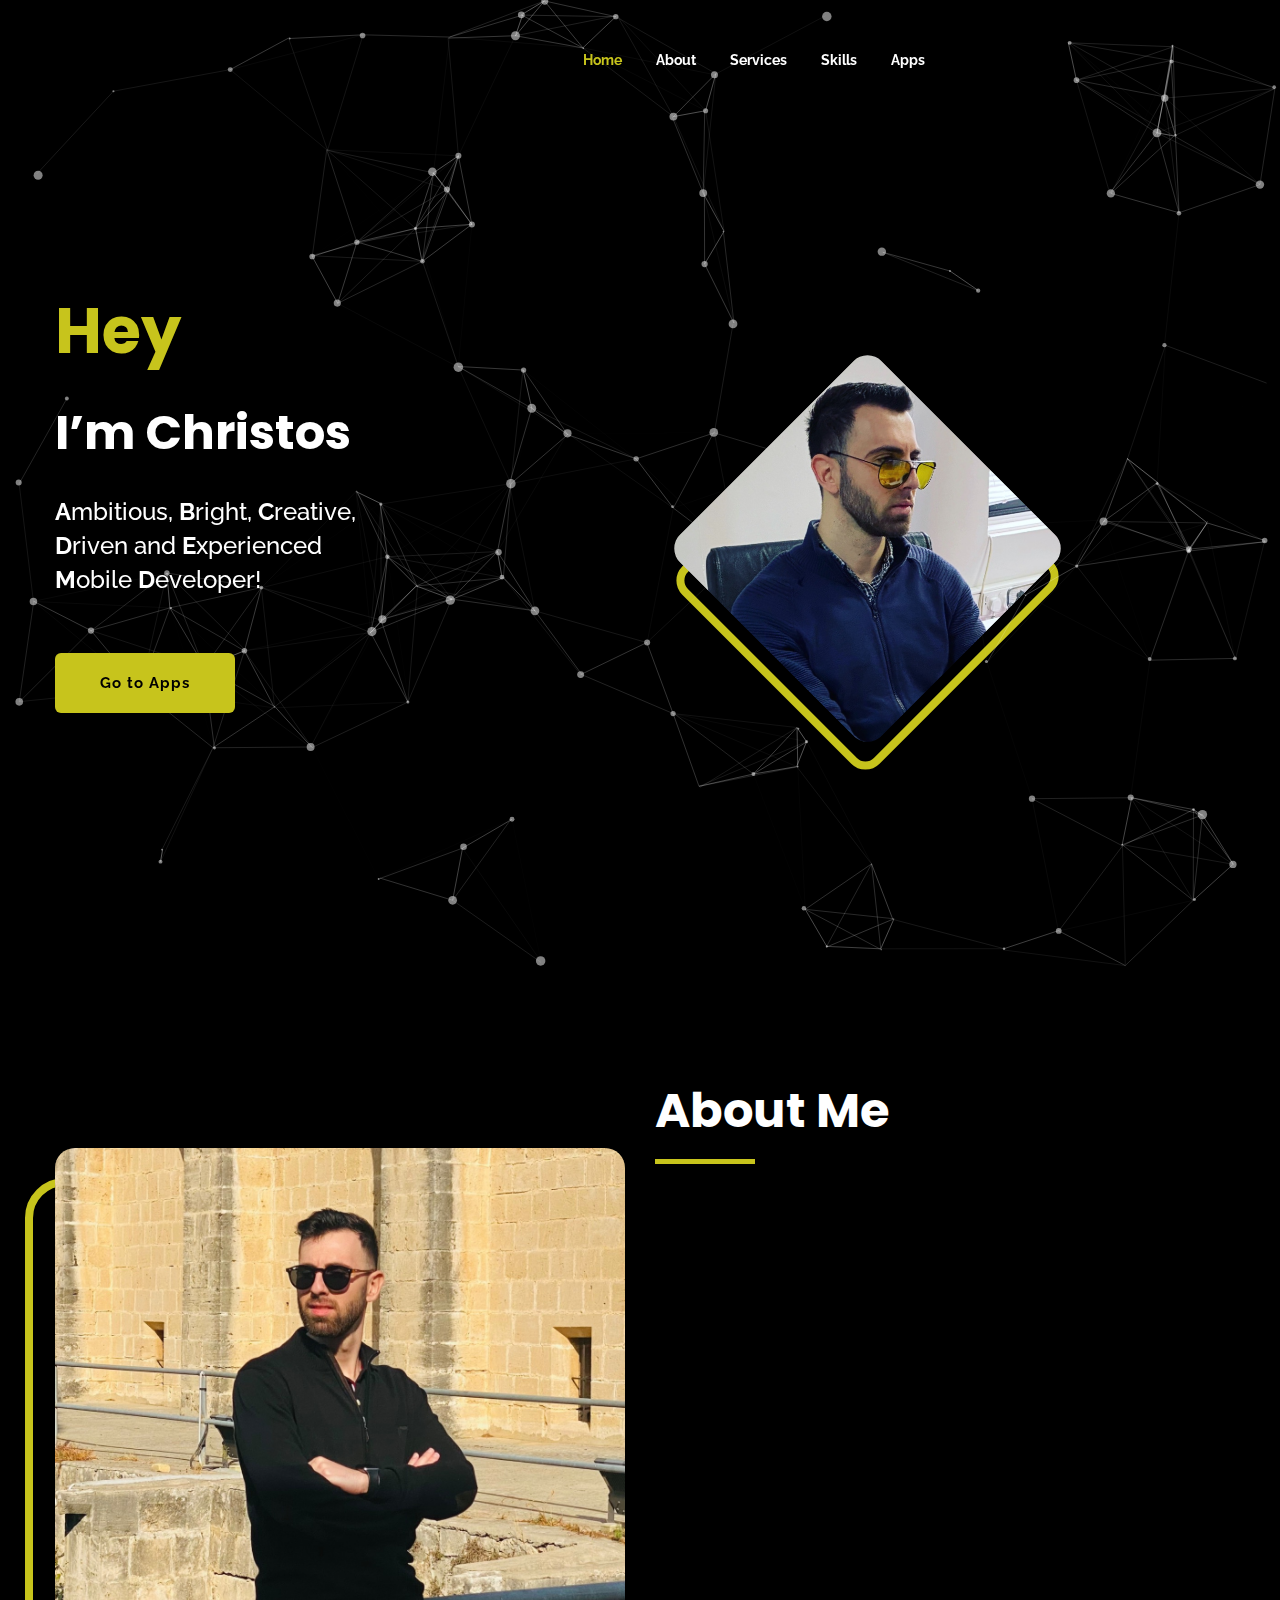
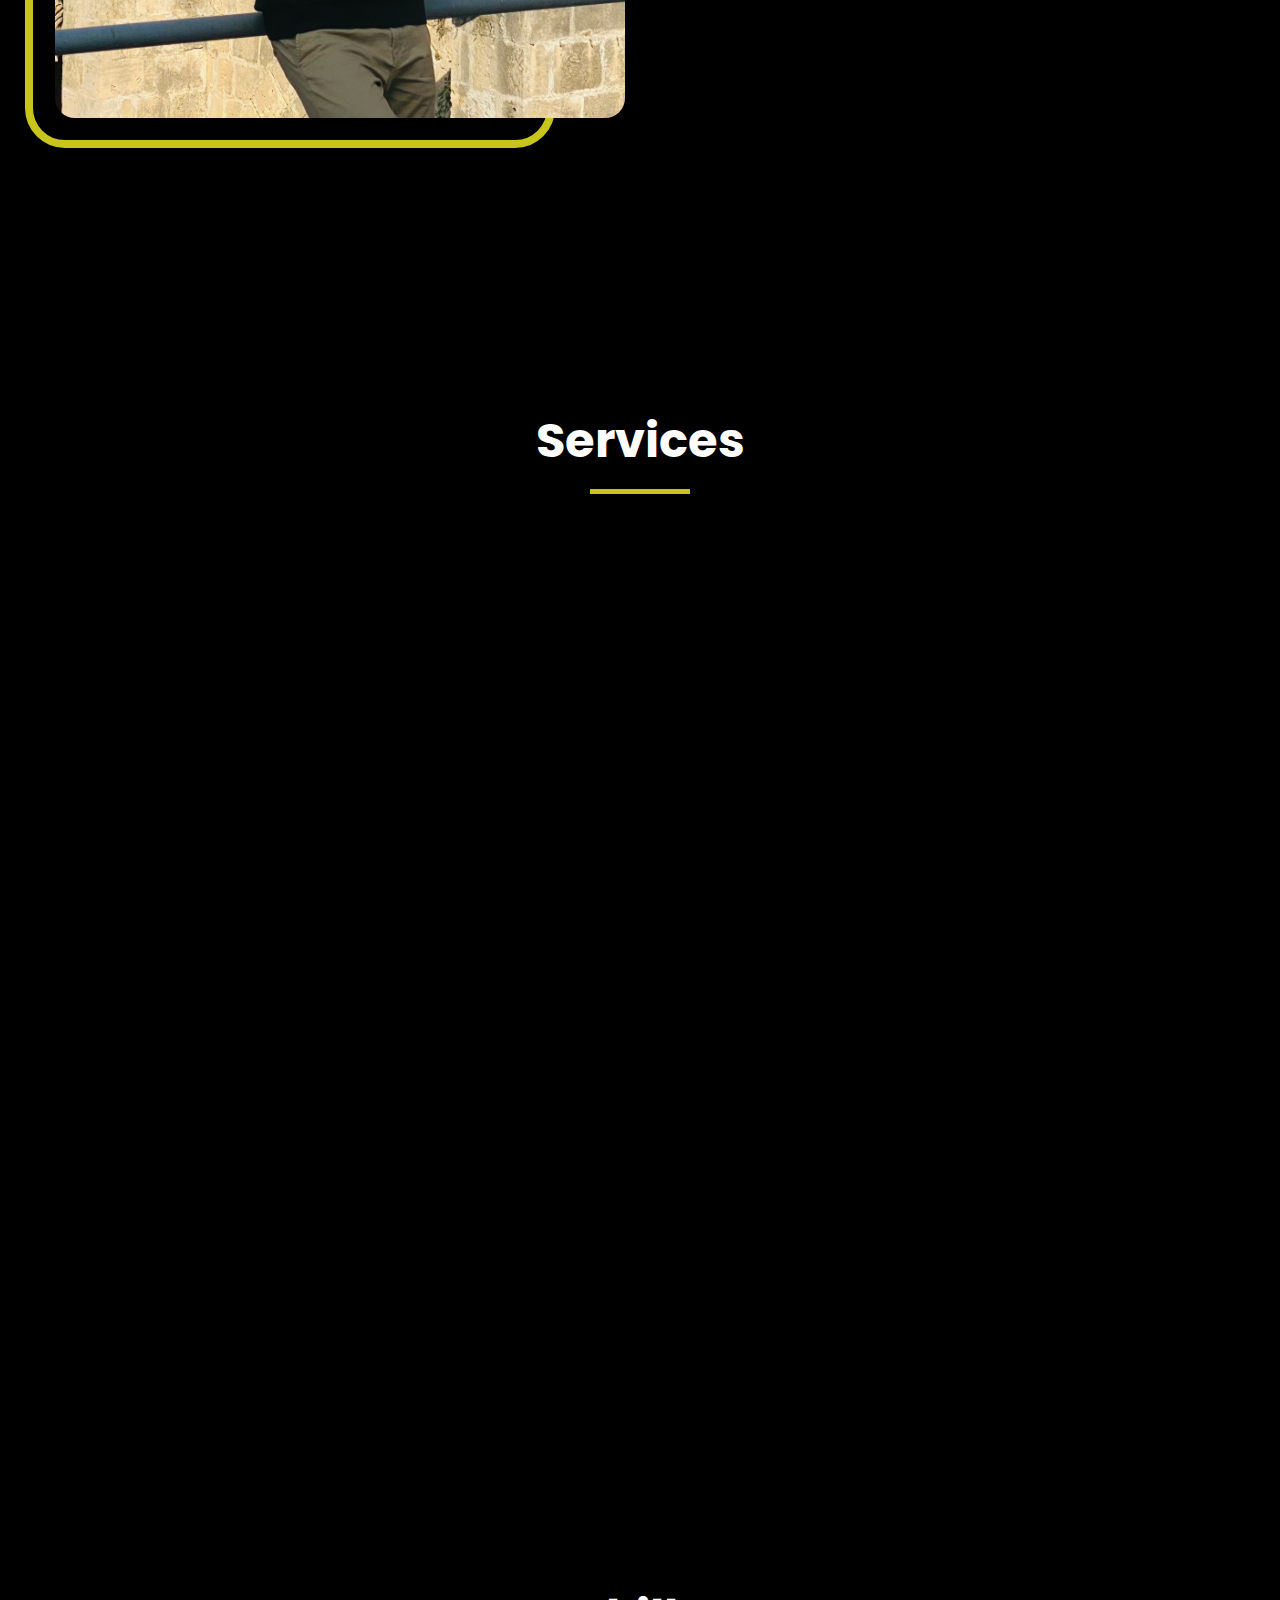
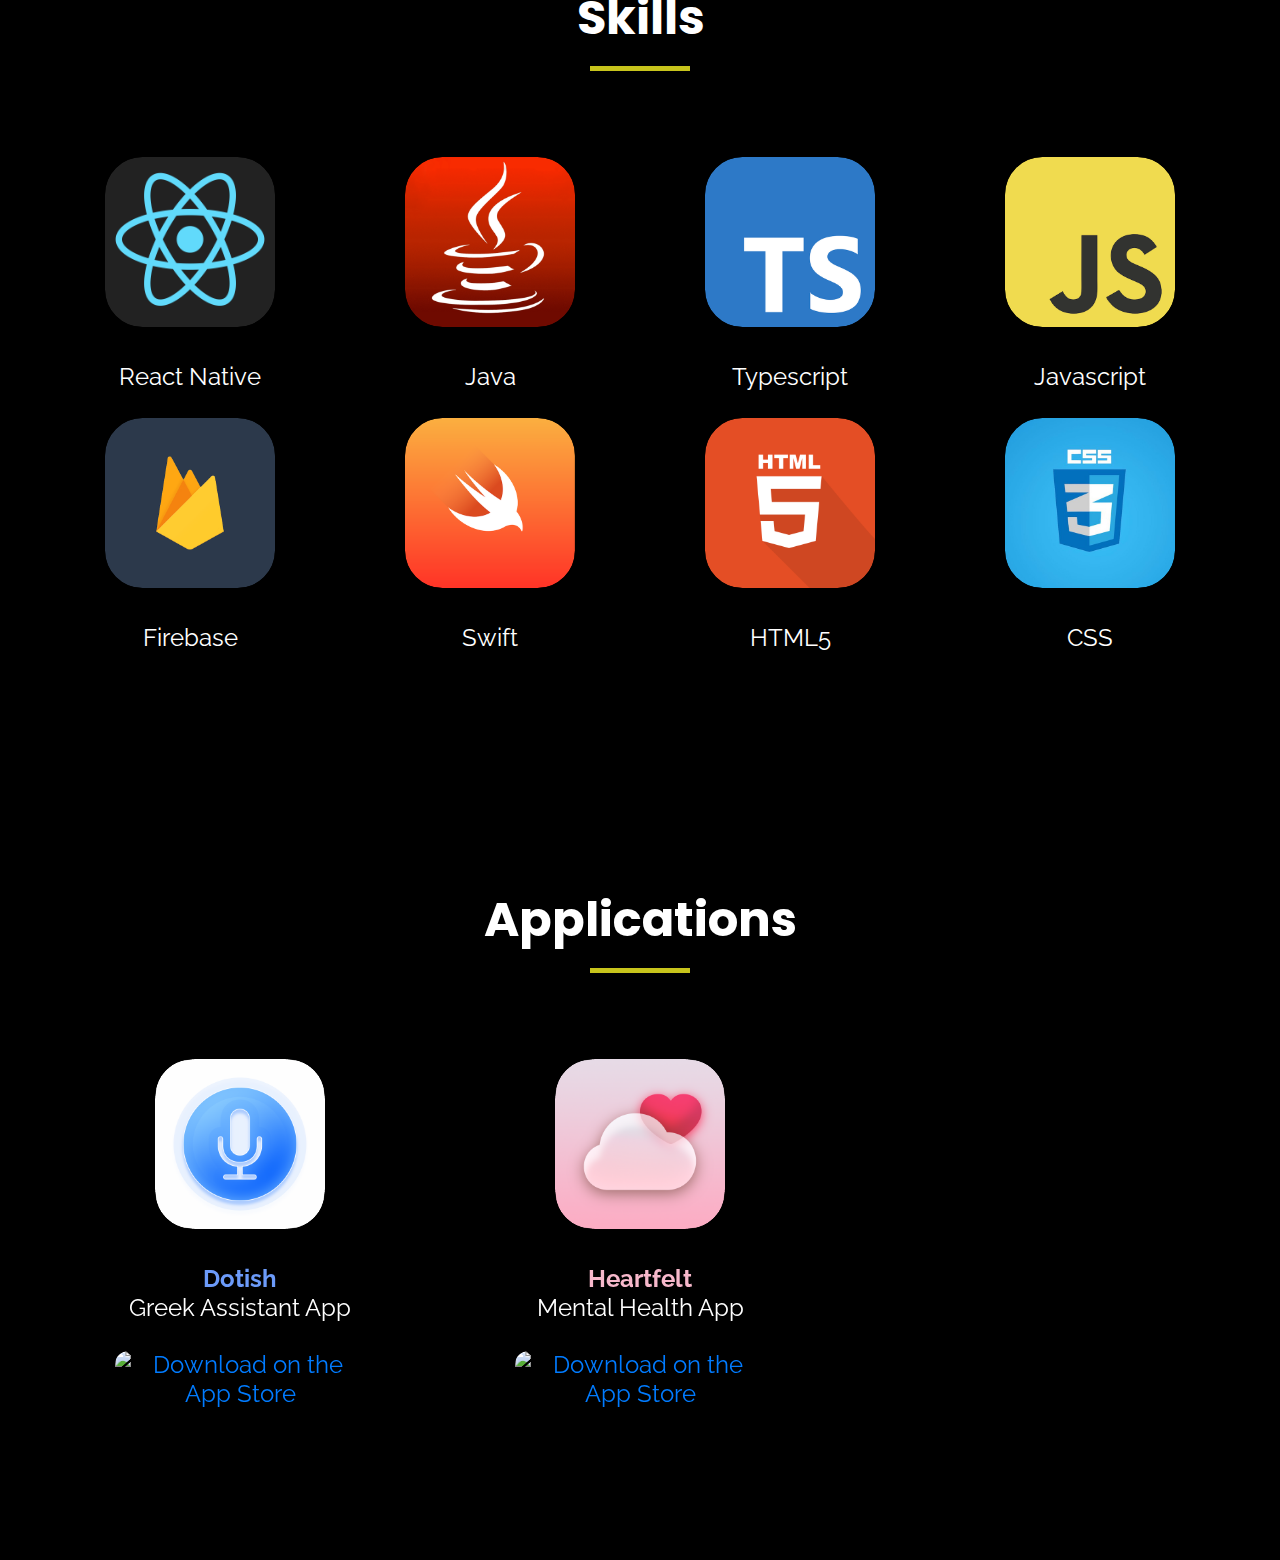
==== commit 39956c02: "Change html" ====
--- a/index.html
+++ b/index.html
@@ -1,615 +1,780 @@
 <!DOCTYPE html>
 <html lang="en">
-
-<head>
-	<!-- all meta -->
-	<meta charset="UTF-8">
-	<meta http-equiv="x-ua-compatible" content="ie=edge">
-	<meta name="description" content="">
-	<meta name="viewport" content="width=device-width, initial-scale=1,viewport-fit=cover">
-	<!-- Page Title -->
-	<title>Portfolio</title>
-	<!-- Favicon Icon -->
-	<link rel="shortcut icon" href="assets/images/favicon.ico" type="image/png">
-	<!-- All css here -->
-	<!-- Bootstrap css -->
-	<link rel="stylesheet" href="assets/plugin/bootstrap/css/bootstrap.min.css">
-	<!-- fontaweosme css -->
-	<link rel="stylesheet" href="assets/fonts/fontawesome/css/all.css">
-	<!-- Slick slider css -->
-	<link rel="stylesheet" href="assets/plugin/slick/slick.css">
-	<link rel="stylesheet" href="assets/plugin/slick/slick-theme.css">
-	<!-- magnific css -->
-	<link rel="stylesheet" href="assets/plugin/magnific/magnific-popup.css">
-	<!-- animate css -->
-	<link rel="stylesheet" href="assets/css/animate.css">
-	<!-- Style css -->
-	<link rel="stylesheet" href="assets/css/style.css">
-	<!-- Responsive css -->
-	<link rel="stylesheet" href="assets/css/responsive.css">
-</head>
-
-<body>
-	<!-- Preloader -->
-	<div class="preloader_area">
-		<div class="spinner">
-			<div class="bounce1"></div>
-			<div class="bounce2"></div>
-			<div class="bounce3"></div>
-		</div>
-	</div>
-	<!-- Start Header Area -->
-	<header class="header_area transparent_header dark_bg" id="header_area">
-		<div class="container">
-			<div class="site_menu">
-				<div class="row align-items-center">
-					<div class="col-lg-3">
-						<!-- <div class="brand_logo">
-							<a href="index_2.html" style="color: #ffffff; font-size: xx-large; font-weight: bolder;"
-								class="header_logo">
-								Welcome
-								<img src="assets/images/logo_1.png" alt=""> 
-							</a>
-						</div> -->
-					</div>
-					<div class="col-lg-9">
-						<div class="shamko_menu">
-							<nav class="main_menu">
-								<ul>
-									<li class="active"><a class="page_scroll" href="#home">Home</a></li>
-									<li><a class="page_scroll" href="#about">About</a></li>
-									<li><a class="page_scroll" href="#service">Services</a></li>
-									<li><a class="page_scroll" href="#skills">Skills</a></li>
-									<!-- <li><a class="page_scroll" href="#portfolio">Portfolio</a></li> -->
-									<li><a class="page_scroll" href="#apps">Apps</a></li>
-								</ul>
-							</nav>
-						</div>
-					</div>
-				</div>
-			</div>
-			<!-- mobile_wrapper -->
-			<div class="mobile_wrapper">
-				<div class="row align-items-center">
-					<div class="col-6">
-						<div class="mobile_logo">
-							<!-- <a href="#">
-								<img src="assets/images/logo_1.png" class="img-fluid" alt="">
-								Christos
-							</a> -->
-						</div>
-					</div>
-					<div class="col-6">
-						<div class="menu_button">
-							<div class="menu_icon">
-								<span></span>
-								<span></span>
-								<span></span>
-							</div>
-						</div>
-					</div>
-				</div>
-				<div class="sidenav_menu">
-
-					<ul class="sidebar-menu">
-						<li class="active"><a class="page_scroll" href="#home">Home</a></li>
-						<li><a class="page_scroll" href="#about">About</a></li>
-						<li><a class="page_scroll" href="#service">Services</a></li>
-						<li><a class="page_scroll" href="#skills">Skills</a></li>
-						<li><a class="page_scroll" href="#apps">Apps</a></li>
-					</ul>
-				</div>
-			</div>
-		</div>
-	</header>
-	<section class="header_banner particles_banner dark_bg scrollspy" id="home">
-		<div id="particles-js"></div>
-		<div class="container">
-			<div class="row align-items-center">
-				<div class="col-lg-6">
-					<div class="welcome_content wow slideInLeft">
-						<h1>Hey</h1>
-						<h2>I’m Christos</h2>
-						<h4><b>A</b>mbitious, <b>B</b>right, <b>C</b>reative, <br> <b>D</b>riven and
-							<b>E</b>xperienced <br> <b>M</b>obile <b>D</b>eveloper!
-						</h4>
-						<a class="page_scroll shamko_btn" href="#apps">Go to Apps</a>
-
-						<br>
-						<br>
-						<br>
-						<br>
-					</div>
-				</div>
-				<div class="col-lg-6">
-					<div class="shamko_img_box about_img_box wow slideInRight">
-						<div class="shamko_img">
-							<img src="assets/images/coding.jpg" class="img-fluid" alt="">
-						</div>
-					</div>
-				</div>
-			</div>
-		</div>
-	</section>
-	<!-- End header_banner section -->
-	<!-- Start shamko_about_us section -->
-	<section class="shamko_about_us  section_padding dark_bg scrollspy" id="about">
-		<!-- <section class="shamko_about_us section_padding black_bg scrollspy" id="about"> -->
-		<div class="container">
-			<div class="row align-items-center">
-				<div class="col-lg-6">
-					<div class="shamko_img_box about_img_box">
-						<div class="shamko_img">
-							<img src="assets/images/pose.jpg" class="img-fluid" alt="">
-						</div>
-						<!-- <div class="experience_box">
-							<h3>05</h3>
-							<span>Years<br>Experience</span>
-						</div> -->
-					</div>
-				</div>
-				<div class="col-lg-6">
-					<div class="shamko_content_box about_conent_box">
-						<h2>About Me</h2>
-						<div class="about_text wow slideInUp">
-							<p>I am Christos. I am from Nicosia, Cyprus, and I currently live in Brussels, Belgium
-								and I was born on 9th of July, 1994.
-								I consider myself a young and a very capable Mobile Engineer.
-							</p>
-							<p>
-								I have corporated with great minds in
-								order to achieve stunning software. I have a BSc in Computer Engineering
-								at the University of Cyprus.</p>
-							<p>
-								Following my keen interesting in programming, I have been so fond of the idea of
-								using mobile apps to solve modern problems.
-								Mobile applications for me is my power, to make the change I want to see in this
-								world.
-							</p>
-							<p>
-								After finishing my Bachelor Degree in Computer Engineering, I've had the opportunity
-								of joining multiple startups and
-								companies and enhance my skills in mobile development as well as web development.
-							</p>
-							<p>
-								I always strive to develop software following certain protocols. I am a fast learner
-								and I have a tenacious attitude,
-								especially towards debugging. I am a very creative individual with a very positive
-								mindset. I have an obsession using React Native, and I have created numerous
-								applications with it, and I am still going.
-								I have a new project in the works. Keep checking for the release.
-							</p>
-
-						</div>
-					</div>
-				</div>
-			</div>
-		</div>
-	</section>
-	<!-- End shamko_about_us section -->
-	<!-- Start shamko_service section -->
-	<section class="shamko_service section_padding dark_bg scrollspy" id="service">
-		<div class="container">
-			<div class="row justify-content-center">
-				<div class="col-lg-6">
-					<div class="section_title dark_title text-center">
-						<h2>Services</h2>
-					</div>
-				</div>
-			</div>
-			<div class="row">
-				<div class="col-lg-4 col-md-6 col-sm-12">
-					<div class="service_box wow slideInUp" data-wow-duration=".3s">
-						<div class="service_icon">
-							<i class="fas fa-pencil-ruler"></i>
-						</div>
-						<div class="service_info">
-							<h4>Mobile Design</h4>
-							<p>Mobile design encompasses several aspects, including mobile layout, content
-								production, and
-								graphic design. I aim to provide the best in class software using components</p>
-							<!-- <a href="#" class="shamko_link">READ MORE</a> -->
-						</div>
-					</div>
-				</div>
-				<div class="col-lg-4 col-md-6 col-sm-12">
-					<div class="service_box wow slideInUp" data-wow-duration=".5s">
-						<div class="service_icon">
-							<i class="fas fa-headset"></i>
-						</div>
-						<div class="service_info">
-							<h4>Databases</h4>
-							<p> I can provide real time databases, cloud hosted, that let you store and sync data
-								between apps, websites and your users real time.
-							</p>
-							<!-- <a href="#" class="shamko_link">READ MORE</a> -->
-						</div>
-					</div>
-				</div>
-				<div class="col-lg-4 col-md-6 col-sm-12">
-					<div class="service_box wow slideInUp">
-						<div class="service_icon">
-							<i class="fas fa-chart-bar"></i>
-						</div>
-						<div class="service_info">
-							<h4>Analytics </h4>
-							<p>Providing analytics helps for the discovery, interpretation, and communication of
-								meaningful patterns in data. It also entails applying data patterns towards
-								effective decision-making.</p>
-						</div>
-					</div>
-				</div>
-				<div class="col-lg-4 col-md-6 col-sm-12">
-					<div class="service_box wow slideInUp">
-						<div class="service_icon">
-							<i class="fas fa-cube"></i>
-						</div>
-						<div class="service_info">
-							<h4>Mobile Apps</h4>
-							<p>I love making applications for iOS and Android platforms. Mobile applications are the
-								next big thing.</p>
-						</div>
-					</div>
-				</div>
-				<div class="col-lg-4 col-md-6 col-sm-12">
-					<div class="service_box wow slideInUp">
-						<div class="service_icon">
-							<i class="fas fa-pen-nib"></i>
-						</div>
-						<div class="service_info">
-							<h4>User Experience</h4>
-							<p> The first requirement for a unique, outstanding and exemplary user experience
-								is to meet the exact needs of the customer, without fuss or bother</p>
-						</div>
-					</div>
-				</div>
-				<div class="col-lg-4 col-md-6 col-sm-12">
-					<div class="service_box wow slideInUp">
-						<div class="service_icon">
-							<i class="fas fa-robot"></i>
-						</div>
-						<div class="service_info">
-							<h4>Authentication</h4>
-							<p>I provide services that verify the identity of a user. User authentication for each
-								device ensures that the individual using the device is recognized by the system.</p>
-						</div>
-					</div>
-				</div>
-			</div>
-		</div>
-	</section>
-	<!-- End shamko_service section -->
-	<!-- Start shamko_skill section -->
-	<section class="shamko_skill dark_bg section_padding scrollspy" id="skills">
-		<div class="container">
-			<div class="row justify-content-center">
-				<div class="col-lg-6">
-					<div class="section_title dark_title text-center">
-						<h2>Skills</h2>
-					</div>
-				</div>
-			</div>
-			<div class="row">
-				<div class="col-lg-3 col-md-6 col-sm-12">
-					<div class="skill_box">
-						<!-- <div class="chart_1" data-percent="100"><span >100</span>%</div> -->
-						<div class="shmako_img">
-
-							<br>
-							<a href="https://reactnative.dev" target="_blank" style="width: 170px;
-							 height: 170px;
-							  border-top-left-radius: 22%; 
-							  border-top-right-radius: 22%; 
-							  border-bottom-right-radius: 22%; 
-							  border-bottom-left-radius: 22%; 
-							  overflow: hidden; display: 
-							  inline-block; vertical-align: middle;">
-								<img src="assets/images/skills/react.png" alt="react-native" style="width: 170px; height: 170px; border-top-left-radius:
-							   22%; border-top-right-radius: 22%; border-bottom-right-radius: 22%;
-							    border-bottom-left-radius: 22%; overflow: hidden; 
-								display: inline-block; vertical-align: middle;"></a>
-						</div>
-						<h4>React Native</h4>
-					</div>
-				</div>
-				<div class="col-lg-3 col-md-6 col-sm-12">
-					<div class="skill_box">
-						<div class="shmako_img">
-
-							<br>
-							<a href="https://www.java.com/en/" target="_blank" style="width: 170px;
-							 height: 170px;
-							  border-top-left-radius: 22%; 
-							  bottom: 15px;
-							  border-top-right-radius: 22%; 
-							  border-bottom-right-radius: 22%; 
-							  border-bottom-left-radius: 22%; 
-							  overflow: hidden; display: 
-							  inline-block; vertical-align: middle;">
-								<img src="assets/images/skills/java.jpg" alt="java" style="width: 170px; height: 170px; border-top-left-radius:
-							   22%; border-top-right-radius: 22%; border-bottom-right-radius: 22%;
-							    border-bottom-left-radius: 22%; overflow: hidden; 
-								display: inline-block; vertical-align: middle;"></a>
-						</div>
-						<h4>Java</h4>
-					</div>
-				</div>
-				<div class="col-lg-3 col-md-6 col-sm-12">
-					<div class="skill_box">
-						<div class="shmako_img">
-							<br>
-							<a href="https://www.typescriptlang.org" target="_blank" style="width: 170px;
-							 height: 170px;
-							  border-top-left-radius: 22%; 
-							  border-top-right-radius: 22%; 
-							  border-bottom-right-radius: 22%; 
-							  border-bottom-left-radius: 22%; 
-							  overflow: hidden; display: 
-							  inline-block; vertical-align: middle;">
-								<img src="assets/images/skills/typescript.png" alt="angular" style="width: 170px; height: 170px; border-top-left-radius:
-							   22%; border-top-right-radius: 22%; border-bottom-right-radius: 22%;
-							    border-bottom-left-radius: 22%; overflow: hidden; 
-								display: inline-block; vertical-align: middle;"></a>
-						</div>
-						<h4>Typescript</h4>
-					</div>
-				</div>
-
-				<div class="col-lg-3 col-md-6 col-sm-12">
-					<div class="skill_box">
-						<div class="shmako_img">
-							<br>
-							<a href="https://www.javascript.com" target="_blank" style="width: 170px;
-							 height: 170px;
-							  border-top-left-radius: 22%; 
-							  border-top-right-radius: 22%; 
-							  border-bottom-right-radius: 22%; 
-							  border-bottom-left-radius: 22%; 
-							  overflow: hidden; display: 
-							  inline-block; vertical-align: middle;">
-								<img src="assets/images/skills/javascript.png" alt="angular" style="width: 170px; height: 170px; border-top-left-radius:
-							   22%; border-top-right-radius: 22%; border-bottom-right-radius: 22%;
-							    border-bottom-left-radius: 22%; overflow: hidden; 
-								display: inline-block; vertical-align: middle;"></a>
-						</div>
-						<h4>Javascript</h4>
-					</div>
-				</div>
-				<div class="col-lg-3 col-md-6 col-sm-12">
-					<div class="skill_box">
-						<div class="shmako_img">
-							<br>
-							<a href="https://firebase.google.com" target="_blank" style="width: 170px;
-							 height: 170px;
-							  border-top-left-radius: 22%; 
-							  border-top-right-radius: 22%; 
-							  border-bottom-right-radius: 22%; 
-							  border-bottom-left-radius: 22%; 
-							  overflow: hidden; display: 
-							  inline-block; vertical-align: middle;">
-								<img src="assets/images/skills/firebase.png" alt="angular" style="width: 170px; height: 170px; border-top-left-radius:
-							   22%; border-top-right-radius: 22%; border-bottom-right-radius: 22%;
-							    border-bottom-left-radius: 22%; overflow: hidden; 
-								display: inline-block; vertical-align: middle;"></a>
-						</div>
-						<h4>Firebase</h4>
-					</div>
-				</div>
-
-				<div class="col-lg-3 col-md-6 col-sm-12">
-					<div class="skill_box">
-						<div class="shmako_img">
-							<br>
-							<a href="https://swift.org" target="_blank" style="width: 170px;
-							 height: 170px;
-							  border-top-left-radius: 22%; 
-							  border-top-right-radius: 22%; 
-							  border-bottom-right-radius: 22%; 
-							  border-bottom-left-radius: 22%; 
-							  overflow: hidden; display: 
-							  inline-block; vertical-align: middle;">
-								<img src="assets/images/skills/swift.png" alt="angular" style="width: 170px; height: 170px; border-top-left-radius:
-							   22%; border-top-right-radius: 22%; border-bottom-right-radius: 22%;
-							    border-bottom-left-radius: 22%; overflow: hidden; 
-								display: inline-block; vertical-align: middle;"></a>
-						</div>
-						<h4>Swift</h4>
-					</div>
-				</div>
-
-				<div class="col-lg-3 col-md-6 col-sm-12">
-					<div class="skill_box">
-						<div class="shmako_img">
-							<br>
-							<a href="https://html.com" target="_blank" style="width: 170px;
-							 height: 170px;
-							  border-top-left-radius: 22%; 
-							  border-top-right-radius: 22%; 
-							  border-bottom-right-radius: 22%; 
-							  border-bottom-left-radius: 22%; 
-							  overflow: hidden; display: 
-							  inline-block; vertical-align: middle;">
-								<img src="assets/images/skills/HTML5.png" alt="angular" style="width: 170px; height: 170px; border-top-left-radius:
-							   22%; border-top-right-radius: 22%; border-bottom-right-radius: 22%;
-							    border-bottom-left-radius: 22%; overflow: hidden; 
-								display: inline-block; vertical-align: middle;"></a>
-						</div>
-						<h4>HTML5</h4>
-					</div>
-				</div>
-
-				<div class="col-lg-3 col-md-6 col-sm-12">
-					<div class="skill_box">
-						<div class="shmako_img">
-							<br>
-							<a href="https://www.w3.org/Style/CSS/Overview.en.html" target="_blank" style="width: 170px;
-							 height: 170px;
-							  border-top-left-radius: 22%; 
-							  border-top-right-radius: 22%; 
-							  border-bottom-right-radius: 22%; 
-							  border-bottom-left-radius: 22%; 
-							  overflow: hidden; display: 
-							  inline-block; vertical-align: middle;">
-								<img src="assets/images/skills/css.jpg" alt="angular" style="width: 170px; height: 170px; border-top-left-radius:
-							   22%; border-top-right-radius: 22%; border-bottom-right-radius: 22%;
-							    border-bottom-left-radius: 22%; overflow: hidden; 
-								display: inline-block; vertical-align: middle;"></a>
-						</div>
-						<h4>CSS</h4>
-					</div>
-				</div>
-
-
-
-			</div>
-		</div>
-	</section>
-
-	<section class="shamko_skill water_banner dark_bg section_padding scrollspy" id="apps">
-		<div class="container">
-			<div class="row justify-content-center">
-				<div class="col-lg-6">
-					<div class="section_title dark_title text-center">
-						<h2>Applications</h2>
-					</div>
-				</div>
-			</div>
-			<div class="row">
-
-
-
-
-				<div class="col-lg-4 col-md-6">
-					<div class="skill_box">
-						<div class="shmako_img">
-							<br>
-							<a href="https://apps.apple.com/cy/app/dotish/id1539633724?itscg=30200&amp;itsct=apps_box"
-								target="_blank" style="width: 170px;
-							 height: 170px;
-							  border-top-left-radius: 22%; 
-							  border-top-right-radius: 22%; 
-							  border-bottom-right-radius: 22%; 
-							  border-bottom-left-radius: 22%; 
-							  overflow: hidden; display: 
-							  inline-block; vertical-align: middle;">
-								<img src="assets/images/dotish.png" alt="dotish" style="width: 170px; height: 170px; border-top-left-radius:
-							   22%; border-top-right-radius: 22%; border-bottom-right-radius: 22%;
-							    border-bottom-left-radius: 22%; overflow: hidden; 
-								display: inline-block; vertical-align: middle;"></a>
-						</div>
-						<h4><b style="color: #6c9bfa;">Dotish</b> <br>Greek Assistant App <br>
-							<br>
-							<a href="https://apps.apple.com/cy/app/dotish/id1539633724?itsct=apps_box&amp;itscg=30200"
-								traget="_blank"
-								style="display: inline-block; overflow: hidden; border-top-left-radius: 13px; border-top-right-radius: 13px; border-bottom-right-radius: 13px; border-bottom-left-radius: 13px; width: 250px; height: 83px;"><img
-									src="https://tools.applemediaservices.com/api/badges/download-on-the-app-store/white/en-US?size=250x83&amp;releaseDate=1605312000&h=d12f95cb8817346551d44669e9ee8b1a"
-									alt="Download on the App Store"
-									style="border-top-left-radius: 13px; border-top-right-radius: 13px; border-bottom-right-radius: 13px; border-bottom-left-radius: 13px; width: 250px; height: 83px;"></a>
-
-						</h4>
-					</div>
-				</div>
-
-				<div class="col-lg-4 col-md-6">
-					<div class="skill_box">
-						<div class="shmako_img">
-							<br>
-							<a href="https://apps.apple.com/us/app/heartfelt/id1575082988?itscg=30200&amp;itsct=apps_box_appicon"
-								target="_blank" style="width: 170px;
-							 height: 170px;
-							  border-top-left-radius: 22%; 
-							  border-top-right-radius: 22%; 
-							  border-bottom-right-radius: 22%; 
-							  border-bottom-left-radius: 22%; 
-							  overflow: hidden; display: 
-							  inline-block; vertical-align: middle;">
-								<img src="assets/images/heartfelt.png" alt="heartfelt" style="width: 170px; height: 170px; border-top-left-radius:
-							   22%; border-top-right-radius: 22%; border-bottom-right-radius: 22%;
-							    border-bottom-left-radius: 22%; overflow: hidden; 
-								display: inline-block; vertical-align: middle;"></a>
-						</div>
-						<h4> <b style="color: #f7b8cb;">Heartfelt </b> <br>Mental Health App <br>
-							<br>
-							<a href="https://apps.apple.com/us/app/heartfelt/id1575082988?itsct=apps_box_badge&amp;itscg=30200"
-								traget="_blank"
-								style="display: inline-block; overflow: hidden; border-top-left-radius: 13px; border-top-right-radius: 13px; border-bottom-right-radius: 13px; border-bottom-left-radius: 13px; width: 250px; height: 83px;"><img
-									src="https://tools.applemediaservices.com/api/badges/download-on-the-app-store/white/en-us?size=250x83&amp;releaseDate=1629504000&h=55a268f8cc583663feb7fc29ec72aaca"
-									alt="Download on the App Store"
-									style="border-top-left-radius: 13px; border-top-right-radius: 13px; border-bottom-right-radius: 13px; border-bottom-left-radius: 13px; width: 250px; height: 83px;"></a>
-						</h4>
-
-						</h4>
-					</div>
-				</div>
-
-				<div class="col-lg-4 col-md-6">
-					<div class="skill_box">
-						<div class="shmako_img">
-							<br>
-							<a href="https://apps.apple.com/cy/developer/christos-katomoniati/id1539633996"
-								target="_blank" style="width: 170px;
-							 height: 170px;
-							  border-top-left-radius: 22%; 
-							  border-top-right-radius: 22%; 
-							  border-bottom-right-radius: 22%; 
-							  border-bottom-left-radius: 22%; 
-							  overflow: hidden; display: 
-							  inline-block; vertical-align: middle;">
-								<img src="assets/images/CommitsLogo.png" alt="heartfelt" style="width: 170px; height: 170px; border-top-left-radius:
-							   22%; border-top-right-radius: 22%; border-bottom-right-radius: 22%;
-							    border-bottom-left-radius: 22%; overflow: hidden; 
-								display: inline-block; vertical-align: middle;"></a>
-						</div>
-						<h4> <b style="color: #c7c41c;">In development <br>
-								<br>
-								<h4> <b> Coming July 2023 <br>
-								</h4>
-					</div>
-				</div>
-
-
-
-			</div>
-		</div>
-	</section>
-
-	<a id="scroll_top"><i class="fas fa-angle-up"></i></a>
-	<!-- jquery  -->
-	<script src="assets/js/vendor/jquery-1.12.4.min.js"></script>
-	<!--modernizr js-->
-	<script src="assets/js/vendor/modernizr-3.6.0.min.js"></script>
-	<!-- bootstrap js -->
-	<script src="assets/plugin/bootstrap/js/bootstrap.min.js"></script>
-	<!-- Poper js -->
-	<script src="assets/plugin/bootstrap/js/popper.min.js"></script>
-	<!-- slick slider js -->
-	<script src="assets/plugin/slick/slick.min.js"></script>
-	<!-- magnific popup js -->
-	<script src="assets/plugin/magnific/jquery.magnific-popup.min.js"></script>
-	<!-- couterup js -->
-	<script src="assets/plugin/counterup/jquery.counterup.min.js"></script>
-	<script src="assets/plugin/counterup/jquery.waypoints.min.js"></script>
-	<!-- easypiechart js -->
-	<script src="assets/js/jquery.easypiechart.js"></script>
-	<!-- wow js -->
-	<script src="assets/js/wow.min.js"></script>
-	<!-- particles js -->
-	<!-- water ripple js -->
-	<script src="assets/plugin/water_ripple/jquery.ripples-min.js"></script>
-	<!-- particles js -->
-	<script src="assets/plugin/particles/particles.js"></script>
-	<script src="assets/plugin/particles/app.js"></script>
-	<!-- main js -->
-	<script src="assets/js/custom.js"></script>
-	<script>
-		$(function () {
-			$('.water_banner').ripples({
-				resolution: 512,
-				dropRadius: 20,
-				perturbance: 0.04,
-			});
-		});
-	</script>
-</body>
-
-</html>+  <head>
+    <meta charset="UTF-8" />
+    <meta http-equiv="x-ua-compatible" content="ie=edge" />
+    <meta name="description" content="" />
+    <meta
+      name="viewport"
+      content="width=device-width, initial-scale=1,viewport-fit=cover"
+    />
+    <title>Portfolio</title>
+    <link
+      rel="shortcut icon"
+      href="assets/images/favicon.ico"
+      type="image/png"
+    />
+    <link
+      rel="stylesheet"
+      href="assets/plugin/bootstrap/css/bootstrap.min.css"
+    />
+    <link rel="stylesheet" href="assets/fonts/fontawesome/css/all.css" />
+    <link rel="stylesheet" href="assets/plugin/slick/slick.css" />
+    <link rel="stylesheet" href="assets/plugin/slick/slick-theme.css" />
+    <link rel="stylesheet" href="assets/plugin/magnific/magnific-popup.css" />
+    <link rel="stylesheet" href="assets/css/animate.css" />
+    <link rel="stylesheet" href="assets/css/style.css" />
+    <link rel="stylesheet" href="assets/css/responsive.css" />
+  </head>
+
+  <body>
+    <div class="preloader_area">
+      <div class="spinner">
+        <div class="bounce1"></div>
+        <div class="bounce2"></div>
+        <div class="bounce3"></div>
+      </div>
+    </div>
+    <header class="header_area transparent_header dark_bg" id="header_area">
+      <div class="container">
+        <div class="site_menu">
+          <div class="row align-items-center">
+            <div class="col-lg-9">
+              <div class="shamko_menu">
+                <nav class="main_menu">
+                  <ul>
+                    <li class="active">
+                      <a class="page_scroll" href="#home">Home</a>
+                    </li>
+                    <li><a class="page_scroll" href="#about">About</a></li>
+                    <li><a class="page_scroll" href="#service">Services</a></li>
+                    <li><a class="page_scroll" href="#skills">Skills</a></li>
+                    <li><a class="page_scroll" href="#apps">Apps</a></li>
+                  </ul>
+                </nav>
+              </div>
+            </div>
+          </div>
+        </div>
+        <!-- For mobile wrapper -->
+        <div class="mobile_wrapper">
+          <div class="row align-items-center">
+            <div class="col-6">
+              <div class="menu_button">
+                <div class="menu_icon">
+                  <span></span>
+                  <span></span>
+                  <span></span>
+                </div>
+              </div>
+            </div>
+          </div>
+          <div class="sidenav_menu">
+            <ul class="sidebar-menu">
+              <li class="active">
+                <a class="page_scroll" href="#home">Home</a>
+              </li>
+              <li><a class="page_scroll" href="#about">About</a></li>
+              <li><a class="page_scroll" href="#service">Services</a></li>
+              <li><a class="page_scroll" href="#skills">Skills</a></li>
+              <li><a class="page_scroll" href="#apps">Apps</a></li>
+            </ul>
+          </div>
+        </div>
+      </div>
+    </header>
+    <section class="header_banner particles_banner dark_bg scrollspy" id="home">
+      <div id="particles-js"></div>
+      <div class="container">
+        <div class="row align-items-center">
+          <div class="col-lg-6">
+            <div class="welcome_content wow slideInLeft">
+              <h1>Hey</h1>
+              <h2>I’m Christos</h2>
+              <h4>
+                <b>A</b>mbitious, <b>B</b>right, <b>C</b>reative, <br />
+                <b>D</b>riven and <b>E</b>xperienced <br />
+                <b>M</b>obile <b>D</b>eveloper!
+              </h4>
+              <a class="page_scroll shamko_btn" href="#apps">Go to Apps</a>
+
+              <br />
+              <br />
+              <br />
+              <br />
+            </div>
+          </div>
+          <div class="col-lg-6">
+            <div class="shamko_img_box about_img_box wow slideInRight">
+              <div class="shamko_img">
+                <img src="assets/images/coding.jpg" class="img-fluid" alt="" />
+              </div>
+            </div>
+          </div>
+        </div>
+      </div>
+    </section>
+
+    <section
+      class="shamko_about_us section_padding dark_bg scrollspy"
+      id="about"
+    >
+      <div class="container">
+        <div class="row align-items-center">
+          <div class="col-lg-6">
+            <div class="shamko_img_box about_img_box">
+              <div class="shamko_img">
+                <img src="assets/images/pose.jpg" class="img-fluid" alt="" />
+              </div>
+            </div>
+          </div>
+          <div class="col-lg-6">
+            <div class="shamko_content_box about_conent_box">
+              <h2>About Me</h2>
+              <div class="about_text wow slideInUp">
+                <p>
+                  I am Christos. I am from Nicosia, Cyprus, and I currently live
+                  in Brussels, Belgium and I was born on 9th of July, 1994. I
+                  consider myself a young and a very capable Mobile Engineer.
+                </p>
+                <p>
+                  I have corporated with great minds in order to achieve
+                  stunning software. I have a BSc in Computer Engineering at the
+                  University of Cyprus.
+                </p>
+                <p>
+                  Following my keen interesting in programming, I have been so
+                  fond of the idea of using mobile apps to solve modern
+                  problems. Mobile applications for me is my power, to make the
+                  change I want to see in this world.
+                </p>
+                <p>
+                  After finishing my Bachelor Degree in Computer Engineering,
+                  I've had the opportunity of joining multiple startups and
+                  companies and enhance my skills in mobile development as well
+                  as web development.
+                </p>
+                <p>
+                  I always strive to develop software following certain
+                  protocols. I am a fast learner and I have a tenacious
+                  attitude, especially towards debugging. I am a very creative
+                  individual with a very positive mindset. I have an obsession
+                  using React Native, and I have created numerous applications
+                  with it, and I am still going. I have a new project in the
+                  works. Keep checking for the release.
+                </p>
+              </div>
+            </div>
+          </div>
+        </div>
+      </div>
+    </section>
+
+    <section
+      class="shamko_service section_padding dark_bg scrollspy"
+      id="service"
+    >
+      <div class="container">
+        <div class="row justify-content-center">
+          <div class="col-lg-6">
+            <div class="section_title dark_title text-center">
+              <h2>Services</h2>
+            </div>
+          </div>
+        </div>
+        <div class="row">
+          <div class="col-lg-4 col-md-6 col-sm-12">
+            <div class="service_box wow slideInUp" data-wow-duration=".3s">
+              <div class="service_icon">
+                <i class="fas fa-pencil-ruler"></i>
+              </div>
+              <div class="service_info">
+                <h4>Mobile Design</h4>
+                <p>
+                  Mobile design encompasses several aspects, including mobile
+                  layout, content production, and graphic design. I aim to
+                  provide the best in class software using components
+                </p>
+              </div>
+            </div>
+          </div>
+          <div class="col-lg-4 col-md-6 col-sm-12">
+            <div class="service_box wow slideInUp" data-wow-duration=".5s">
+              <div class="service_icon">
+                <i class="fas fa-headset"></i>
+              </div>
+              <div class="service_info">
+                <h4>Databases</h4>
+                <p>
+                  I can provide real time databases, cloud hosted, that let you
+                  store and sync data between apps, websites and your users real
+                  time.
+                </p>
+              </div>
+            </div>
+          </div>
+          <div class="col-lg-4 col-md-6 col-sm-12">
+            <div class="service_box wow slideInUp">
+              <div class="service_icon">
+                <i class="fas fa-chart-bar"></i>
+              </div>
+              <div class="service_info">
+                <h4>Analytics</h4>
+                <p>
+                  Providing analytics helps for the discovery, interpretation,
+                  and communication of meaningful patterns in data. It also
+                  entails applying data patterns towards effective
+                  decision-making.
+                </p>
+              </div>
+            </div>
+          </div>
+          <div class="col-lg-4 col-md-6 col-sm-12">
+            <div class="service_box wow slideInUp">
+              <div class="service_icon">
+                <i class="fas fa-cube"></i>
+              </div>
+              <div class="service_info">
+                <h4>Mobile Apps</h4>
+                <p>
+                  I love making applications for iOS and Android platforms.
+                  Mobile applications are the next big thing.
+                </p>
+              </div>
+            </div>
+          </div>
+          <div class="col-lg-4 col-md-6 col-sm-12">
+            <div class="service_box wow slideInUp">
+              <div class="service_icon">
+                <i class="fas fa-pen-nib"></i>
+              </div>
+              <div class="service_info">
+                <h4>User Experience</h4>
+                <p>
+                  The first requirement for a unique, outstanding and exemplary
+                  user experience is to meet the exact needs of the customer,
+                  without fuss or bother
+                </p>
+              </div>
+            </div>
+          </div>
+          <div class="col-lg-4 col-md-6 col-sm-12">
+            <div class="service_box wow slideInUp">
+              <div class="service_icon">
+                <i class="fas fa-robot"></i>
+              </div>
+              <div class="service_info">
+                <h4>Authentication</h4>
+                <p>
+                  I provide services that verify the identity of a user. User
+                  authentication for each device ensures that the individual
+                  using the device is recognized by the system.
+                </p>
+              </div>
+            </div>
+          </div>
+        </div>
+      </div>
+    </section>
+
+    <section class="shamko_skill dark_bg section_padding scrollspy" id="skills">
+      <div class="container">
+        <div class="row justify-content-center">
+          <div class="col-lg-6">
+            <div class="section_title dark_title text-center">
+              <h2>Skills</h2>
+            </div>
+          </div>
+        </div>
+        <div class="row">
+          <div class="col-lg-3 col-md-6 col-sm-12">
+            <div class="skill_box">
+              <div class="shmako_img">
+                <br />
+                <a
+                  href="https://reactnative.dev"
+                  target="_blank"
+                  style="
+                    width: 170px;
+                    height: 170px;
+                    border-top-left-radius: 22%;
+                    border-top-right-radius: 22%;
+                    border-bottom-right-radius: 22%;
+                    border-bottom-left-radius: 22%;
+                    overflow: hidden;
+                    display: inline-block;
+                    vertical-align: middle;
+                  "
+                >
+                  <img
+                    src="assets/images/skills/react.png"
+                    alt="react-native"
+                    style="
+                      width: 170px;
+                      height: 170px;
+                      border-top-left-radius: 22%;
+                      border-top-right-radius: 22%;
+                      border-bottom-right-radius: 22%;
+                      border-bottom-left-radius: 22%;
+                      overflow: hidden;
+                      display: inline-block;
+                      vertical-align: middle;
+                    "
+                /></a>
+              </div>
+              <h4>React Native</h4>
+            </div>
+          </div>
+          <div class="col-lg-3 col-md-6 col-sm-12">
+            <div class="skill_box">
+              <div class="shmako_img">
+                <br />
+                <a
+                  href="https://www.java.com/en/"
+                  target="_blank"
+                  style="
+                    width: 170px;
+                    height: 170px;
+                    border-top-left-radius: 22%;
+                    bottom: 15px;
+                    border-top-right-radius: 22%;
+                    border-bottom-right-radius: 22%;
+                    border-bottom-left-radius: 22%;
+                    overflow: hidden;
+                    display: inline-block;
+                    vertical-align: middle;
+                  "
+                >
+                  <img
+                    src="assets/images/skills/java.jpg"
+                    alt="java"
+                    style="
+                      width: 170px;
+                      height: 170px;
+                      border-top-left-radius: 22%;
+                      border-top-right-radius: 22%;
+                      border-bottom-right-radius: 22%;
+                      border-bottom-left-radius: 22%;
+                      overflow: hidden;
+                      display: inline-block;
+                      vertical-align: middle;
+                    "
+                /></a>
+              </div>
+              <h4>Java</h4>
+            </div>
+          </div>
+          <div class="col-lg-3 col-md-6 col-sm-12">
+            <div class="skill_box">
+              <div class="shmako_img">
+                <br />
+                <a
+                  href="https://www.typescriptlang.org"
+                  target="_blank"
+                  style="
+                    width: 170px;
+                    height: 170px;
+                    border-top-left-radius: 22%;
+                    border-top-right-radius: 22%;
+                    border-bottom-right-radius: 22%;
+                    border-bottom-left-radius: 22%;
+                    overflow: hidden;
+                    display: inline-block;
+                    vertical-align: middle;
+                  "
+                >
+                  <img
+                    src="assets/images/skills/typescript.png"
+                    alt="angular"
+                    style="
+                      width: 170px;
+                      height: 170px;
+                      border-top-left-radius: 22%;
+                      border-top-right-radius: 22%;
+                      border-bottom-right-radius: 22%;
+                      border-bottom-left-radius: 22%;
+                      overflow: hidden;
+                      display: inline-block;
+                      vertical-align: middle;
+                    "
+                /></a>
+              </div>
+              <h4>Typescript</h4>
+            </div>
+          </div>
+
+          <div class="col-lg-3 col-md-6 col-sm-12">
+            <div class="skill_box">
+              <div class="shmako_img">
+                <br />
+                <a
+                  href="https://www.javascript.com"
+                  target="_blank"
+                  style="
+                    width: 170px;
+                    height: 170px;
+                    border-top-left-radius: 22%;
+                    border-top-right-radius: 22%;
+                    border-bottom-right-radius: 22%;
+                    border-bottom-left-radius: 22%;
+                    overflow: hidden;
+                    display: inline-block;
+                    vertical-align: middle;
+                  "
+                >
+                  <img
+                    src="assets/images/skills/javascript.png"
+                    alt="angular"
+                    style="
+                      width: 170px;
+                      height: 170px;
+                      border-top-left-radius: 22%;
+                      border-top-right-radius: 22%;
+                      border-bottom-right-radius: 22%;
+                      border-bottom-left-radius: 22%;
+                      overflow: hidden;
+                      display: inline-block;
+                      vertical-align: middle;
+                    "
+                /></a>
+              </div>
+              <h4>Javascript</h4>
+            </div>
+          </div>
+          <div class="col-lg-3 col-md-6 col-sm-12">
+            <div class="skill_box">
+              <div class="shmako_img">
+                <br />
+                <a
+                  href="https://firebase.google.com"
+                  target="_blank"
+                  style="
+                    width: 170px;
+                    height: 170px;
+                    border-top-left-radius: 22%;
+                    border-top-right-radius: 22%;
+                    border-bottom-right-radius: 22%;
+                    border-bottom-left-radius: 22%;
+                    overflow: hidden;
+                    display: inline-block;
+                    vertical-align: middle;
+                  "
+                >
+                  <img
+                    src="assets/images/skills/firebase.png"
+                    alt="angular"
+                    style="
+                      width: 170px;
+                      height: 170px;
+                      border-top-left-radius: 22%;
+                      border-top-right-radius: 22%;
+                      border-bottom-right-radius: 22%;
+                      border-bottom-left-radius: 22%;
+                      overflow: hidden;
+                      display: inline-block;
+                      vertical-align: middle;
+                    "
+                /></a>
+              </div>
+              <h4>Firebase</h4>
+            </div>
+          </div>
+
+          <div class="col-lg-3 col-md-6 col-sm-12">
+            <div class="skill_box">
+              <div class="shmako_img">
+                <br />
+                <a
+                  href="https://swift.org"
+                  target="_blank"
+                  style="
+                    width: 170px;
+                    height: 170px;
+                    border-top-left-radius: 22%;
+                    border-top-right-radius: 22%;
+                    border-bottom-right-radius: 22%;
+                    border-bottom-left-radius: 22%;
+                    overflow: hidden;
+                    display: inline-block;
+                    vertical-align: middle;
+                  "
+                >
+                  <img
+                    src="assets/images/skills/swift.png"
+                    alt="angular"
+                    style="
+                      width: 170px;
+                      height: 170px;
+                      border-top-left-radius: 22%;
+                      border-top-right-radius: 22%;
+                      border-bottom-right-radius: 22%;
+                      border-bottom-left-radius: 22%;
+                      overflow: hidden;
+                      display: inline-block;
+                      vertical-align: middle;
+                    "
+                /></a>
+              </div>
+              <h4>Swift</h4>
+            </div>
+          </div>
+
+          <div class="col-lg-3 col-md-6 col-sm-12">
+            <div class="skill_box">
+              <div class="shmako_img">
+                <br />
+                <a
+                  href="https://html.com"
+                  target="_blank"
+                  style="
+                    width: 170px;
+                    height: 170px;
+                    border-top-left-radius: 22%;
+                    border-top-right-radius: 22%;
+                    border-bottom-right-radius: 22%;
+                    border-bottom-left-radius: 22%;
+                    overflow: hidden;
+                    display: inline-block;
+                    vertical-align: middle;
+                  "
+                >
+                  <img
+                    src="assets/images/skills/HTML5.png"
+                    alt="angular"
+                    style="
+                      width: 170px;
+                      height: 170px;
+                      border-top-left-radius: 22%;
+                      border-top-right-radius: 22%;
+                      border-bottom-right-radius: 22%;
+                      border-bottom-left-radius: 22%;
+                      overflow: hidden;
+                      display: inline-block;
+                      vertical-align: middle;
+                    "
+                /></a>
+              </div>
+              <h4>HTML5</h4>
+            </div>
+          </div>
+
+          <div class="col-lg-3 col-md-6 col-sm-12">
+            <div class="skill_box">
+              <div class="shmako_img">
+                <br />
+                <a
+                  href="https://www.w3.org/Style/CSS/Overview.en.html"
+                  target="_blank"
+                  style="
+                    width: 170px;
+                    height: 170px;
+                    border-top-left-radius: 22%;
+                    border-top-right-radius: 22%;
+                    border-bottom-right-radius: 22%;
+                    border-bottom-left-radius: 22%;
+                    overflow: hidden;
+                    display: inline-block;
+                    vertical-align: middle;
+                  "
+                >
+                  <img
+                    src="assets/images/skills/css.jpg"
+                    alt="angular"
+                    style="
+                      width: 170px;
+                      height: 170px;
+                      border-top-left-radius: 22%;
+                      border-top-right-radius: 22%;
+                      border-bottom-right-radius: 22%;
+                      border-bottom-left-radius: 22%;
+                      overflow: hidden;
+                      display: inline-block;
+                      vertical-align: middle;
+                    "
+                /></a>
+              </div>
+              <h4>CSS</h4>
+            </div>
+          </div>
+        </div>
+      </div>
+    </section>
+
+    <section
+      class="shamko_skill water_banner dark_bg section_padding scrollspy"
+      id="apps"
+    >
+      <div class="container">
+        <div class="row justify-content-center">
+          <div class="col-lg-6">
+            <div class="section_title dark_title text-center">
+              <h2>Applications</h2>
+            </div>
+          </div>
+        </div>
+        <div class="row">
+          <div class="col-lg-4 col-md-6">
+            <div class="skill_box">
+              <div class="shmako_img">
+                <br />
+                <a
+                  href="https://apps.apple.com/cy/app/dotish/id1539633724?itscg=30200&amp;itsct=apps_box"
+                  target="_blank"
+                  style="
+                    width: 170px;
+                    height: 170px;
+                    border-top-left-radius: 22%;
+                    border-top-right-radius: 22%;
+                    border-bottom-right-radius: 22%;
+                    border-bottom-left-radius: 22%;
+                    overflow: hidden;
+                    display: inline-block;
+                    vertical-align: middle;
+                  "
+                >
+                  <img
+                    src="assets/images/dotish.png"
+                    alt="dotish"
+                    style="
+                      width: 170px;
+                      height: 170px;
+                      border-top-left-radius: 22%;
+                      border-top-right-radius: 22%;
+                      border-bottom-right-radius: 22%;
+                      border-bottom-left-radius: 22%;
+                      overflow: hidden;
+                      display: inline-block;
+                      vertical-align: middle;
+                    "
+                /></a>
+              </div>
+              <h4>
+                <b style="color: #6c9bfa">Dotish</b> <br />Greek Assistant App
+                <br />
+                <br />
+                <a
+                  href="https://apps.apple.com/cy/app/dotish/id1539633724?itsct=apps_box&amp;itscg=30200"
+                  traget="_blank"
+                  style="
+                    display: inline-block;
+                    overflow: hidden;
+                    border-top-left-radius: 13px;
+                    border-top-right-radius: 13px;
+                    border-bottom-right-radius: 13px;
+                    border-bottom-left-radius: 13px;
+                    width: 250px;
+                    height: 83px;
+                  "
+                  ><img
+                    src="https://tools.applemediaservices.com/api/badges/download-on-the-app-store/white/en-US?size=250x83&amp;releaseDate=1605312000&h=d12f95cb8817346551d44669e9ee8b1a"
+                    alt="Download on the App Store"
+                    style="
+                      border-top-left-radius: 13px;
+                      border-top-right-radius: 13px;
+                      border-bottom-right-radius: 13px;
+                      border-bottom-left-radius: 13px;
+                      width: 250px;
+                      height: 83px;
+                    "
+                /></a>
+              </h4>
+            </div>
+          </div>
+
+          <div class="col-lg-4 col-md-6">
+            <div class="skill_box">
+              <div class="shmako_img">
+                <br />
+                <a
+                  href="https://apps.apple.com/us/app/heartfelt/id1575082988?itscg=30200&amp;itsct=apps_box_appicon"
+                  target="_blank"
+                  style="
+                    width: 170px;
+                    height: 170px;
+                    border-top-left-radius: 22%;
+                    border-top-right-radius: 22%;
+                    border-bottom-right-radius: 22%;
+                    border-bottom-left-radius: 22%;
+                    overflow: hidden;
+                    display: inline-block;
+                    vertical-align: middle;
+                  "
+                >
+                  <img
+                    src="assets/images/heartfelt.png"
+                    alt="heartfelt"
+                    style="
+                      width: 170px;
+                      height: 170px;
+                      border-top-left-radius: 22%;
+                      border-top-right-radius: 22%;
+                      border-bottom-right-radius: 22%;
+                      border-bottom-left-radius: 22%;
+                      overflow: hidden;
+                      display: inline-block;
+                      vertical-align: middle;
+                    "
+                /></a>
+              </div>
+              <h4>
+                <b style="color: #f7b8cb">Heartfelt </b> <br />Mental Health App
+                <br />
+                <br />
+                <a
+                  href="https://apps.apple.com/us/app/heartfelt/id1575082988?itsct=apps_box_badge&amp;itscg=30200"
+                  traget="_blank"
+                  style="
+                    display: inline-block;
+                    overflow: hidden;
+                    border-top-left-radius: 13px;
+                    border-top-right-radius: 13px;
+                    border-bottom-right-radius: 13px;
+                    border-bottom-left-radius: 13px;
+                    width: 250px;
+                    height: 83px;
+                  "
+                  ><img
+                    src="https://tools.applemediaservices.com/api/badges/download-on-the-app-store/white/en-us?size=250x83&amp;releaseDate=1629504000&h=55a268f8cc583663feb7fc29ec72aaca"
+                    alt="Download on the App Store"
+                    style="
+                      border-top-left-radius: 13px;
+                      border-top-right-radius: 13px;
+                      border-bottom-right-radius: 13px;
+                      border-bottom-left-radius: 13px;
+                      width: 250px;
+                      height: 83px;
+                    "
+                /></a>
+              </h4>
+            </div>
+          </div>
+        </div>
+      </div>
+    </section>
+
+    <a id="scroll_top"><i class="fas fa-angle-up"></i></a>
+    <script src="assets/js/vendor/jquery-1.12.4.min.js"></script>
+    <script src="assets/js/vendor/modernizr-3.6.0.min.js"></script>
+    <script src="assets/plugin/bootstrap/js/bootstrap.min.js"></script>
+    <script src="assets/plugin/bootstrap/js/popper.min.js"></script>
+    <script src="assets/plugin/slick/slick.min.js"></script>
+    <script src="assets/plugin/magnific/jquery.magnific-popup.min.js"></script>
+    <script src="assets/plugin/counterup/jquery.counterup.min.js"></script>
+    <script src="assets/plugin/counterup/jquery.waypoints.min.js"></script>
+    <script src="assets/js/jquery.easypiechart.js"></script>
+    <script src="assets/js/wow.min.js"></script>
+    <script src="assets/plugin/water_ripple/jquery.ripples-min.js"></script>
+    <script src="assets/plugin/particles/particles.js"></script>
+    <script src="assets/plugin/particles/app.js"></script>
+    <script src="assets/js/custom.js"></script>
+    <script>
+      $(function () {
+        $(".water_banner").ripples({
+          resolution: 512,
+          dropRadius: 20,
+          perturbance: 0.04,
+        });
+      });
+    </script>
+  </body>
+</html>
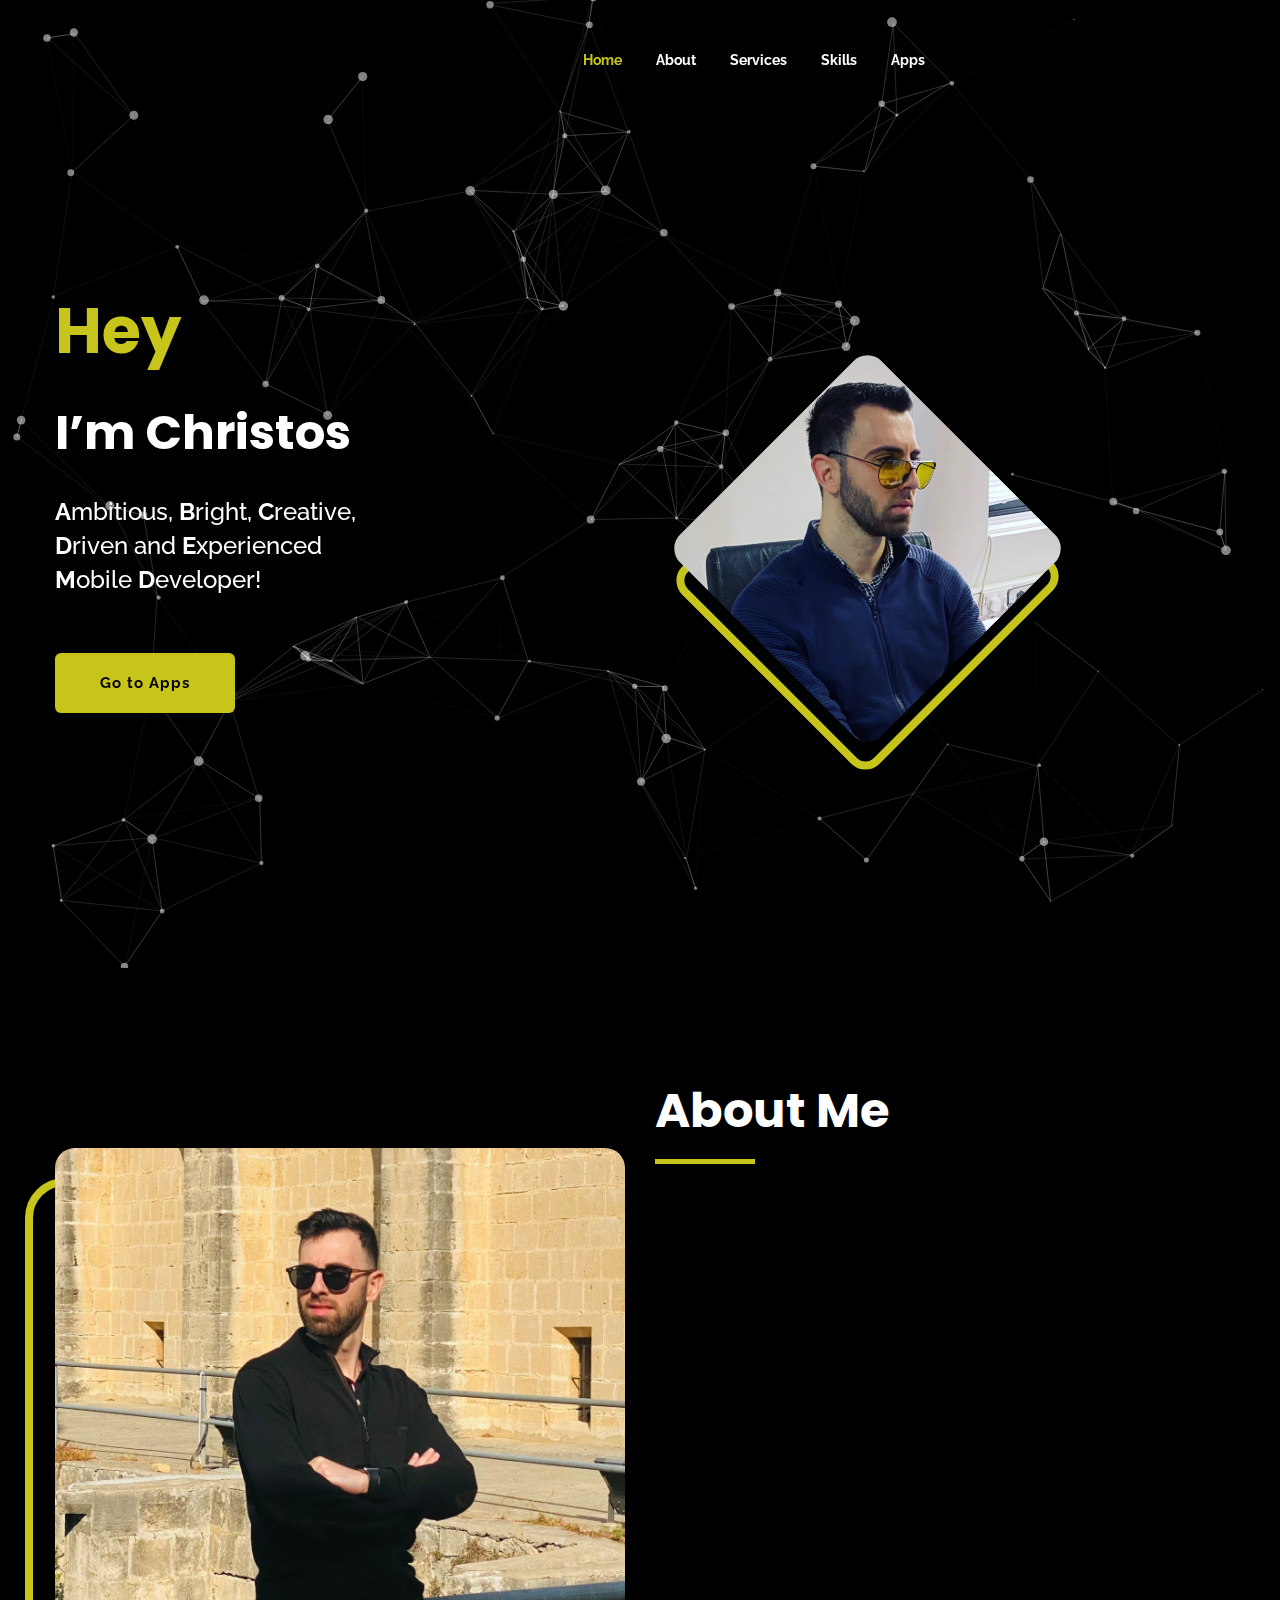
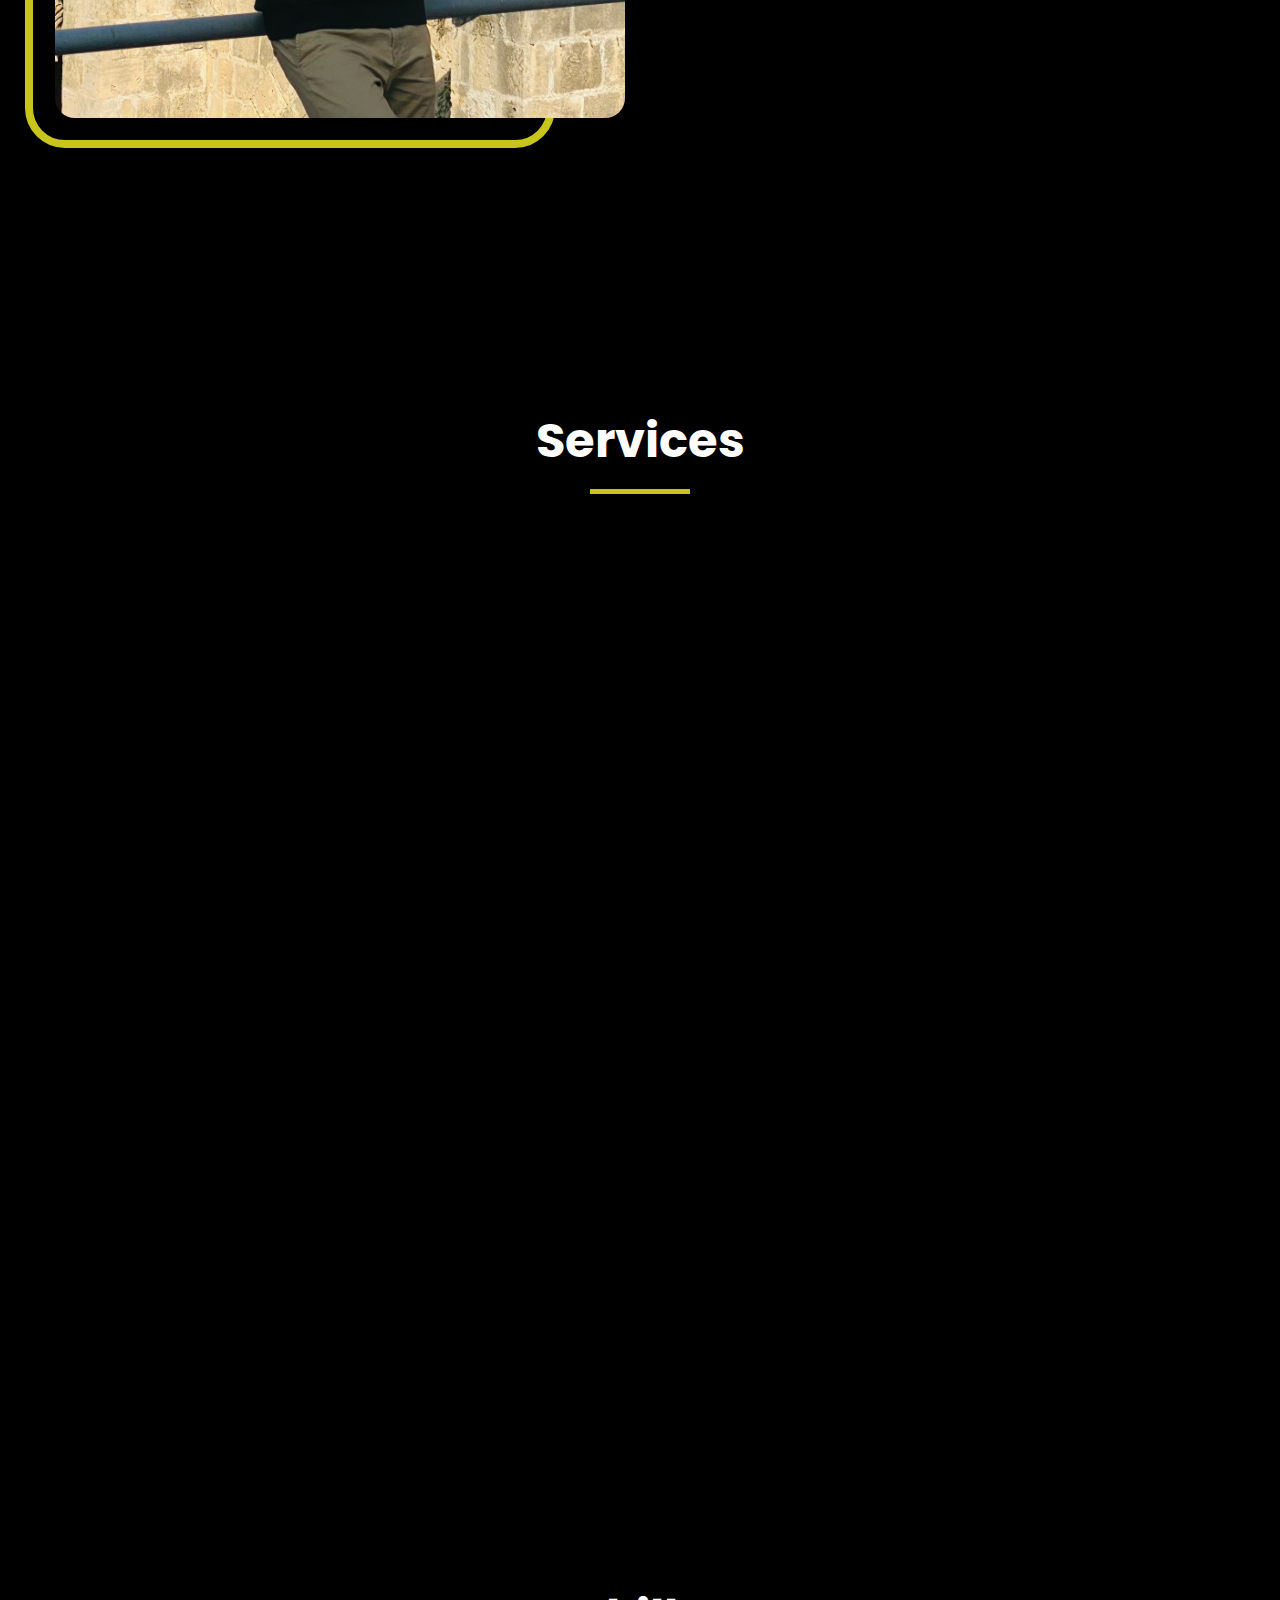
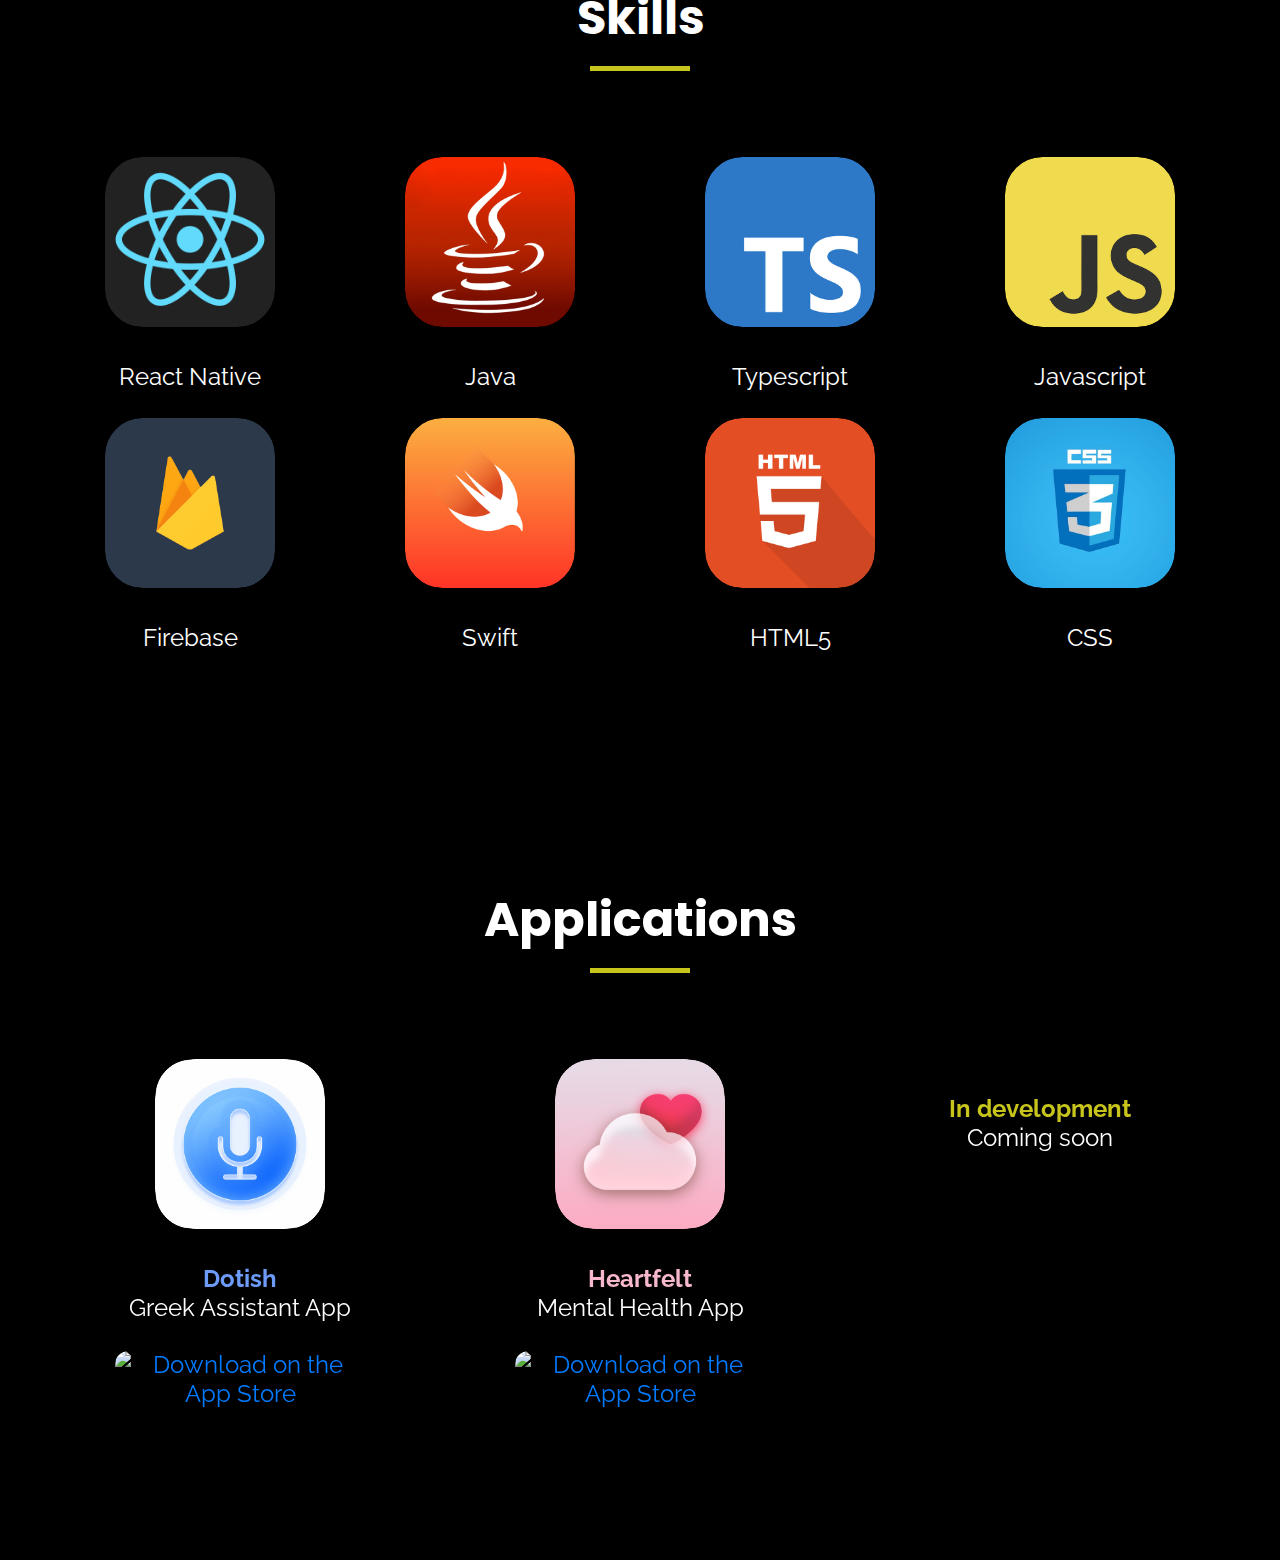
==== commit 8a6f4080: "Fixed menu item" ====
--- a/index.html
+++ b/index.html
@@ -60,6 +60,9 @@
         <div class="mobile_wrapper">
           <div class="row align-items-center">
             <div class="col-6">
+              <div class="mobile_logo"></div>
+            </div>
+            <div class="col-6">
               <div class="menu_button">
                 <div class="menu_icon">
                   <span></span>
@@ -745,6 +748,20 @@
                       height: 83px;
                     "
                 /></a>
+              </h4>
+            </div>
+          </div>
+
+          <div class="col-lg-4 col-md-6">
+            <div class="skill_box">
+              <div class="shmako_img">
+                <br />
+              </div>
+              <h4>
+                <b style="color: #c7c41c">In development </b> <br />
+                Coming soon
+                <br />
+                <br />
               </h4>
             </div>
           </div>
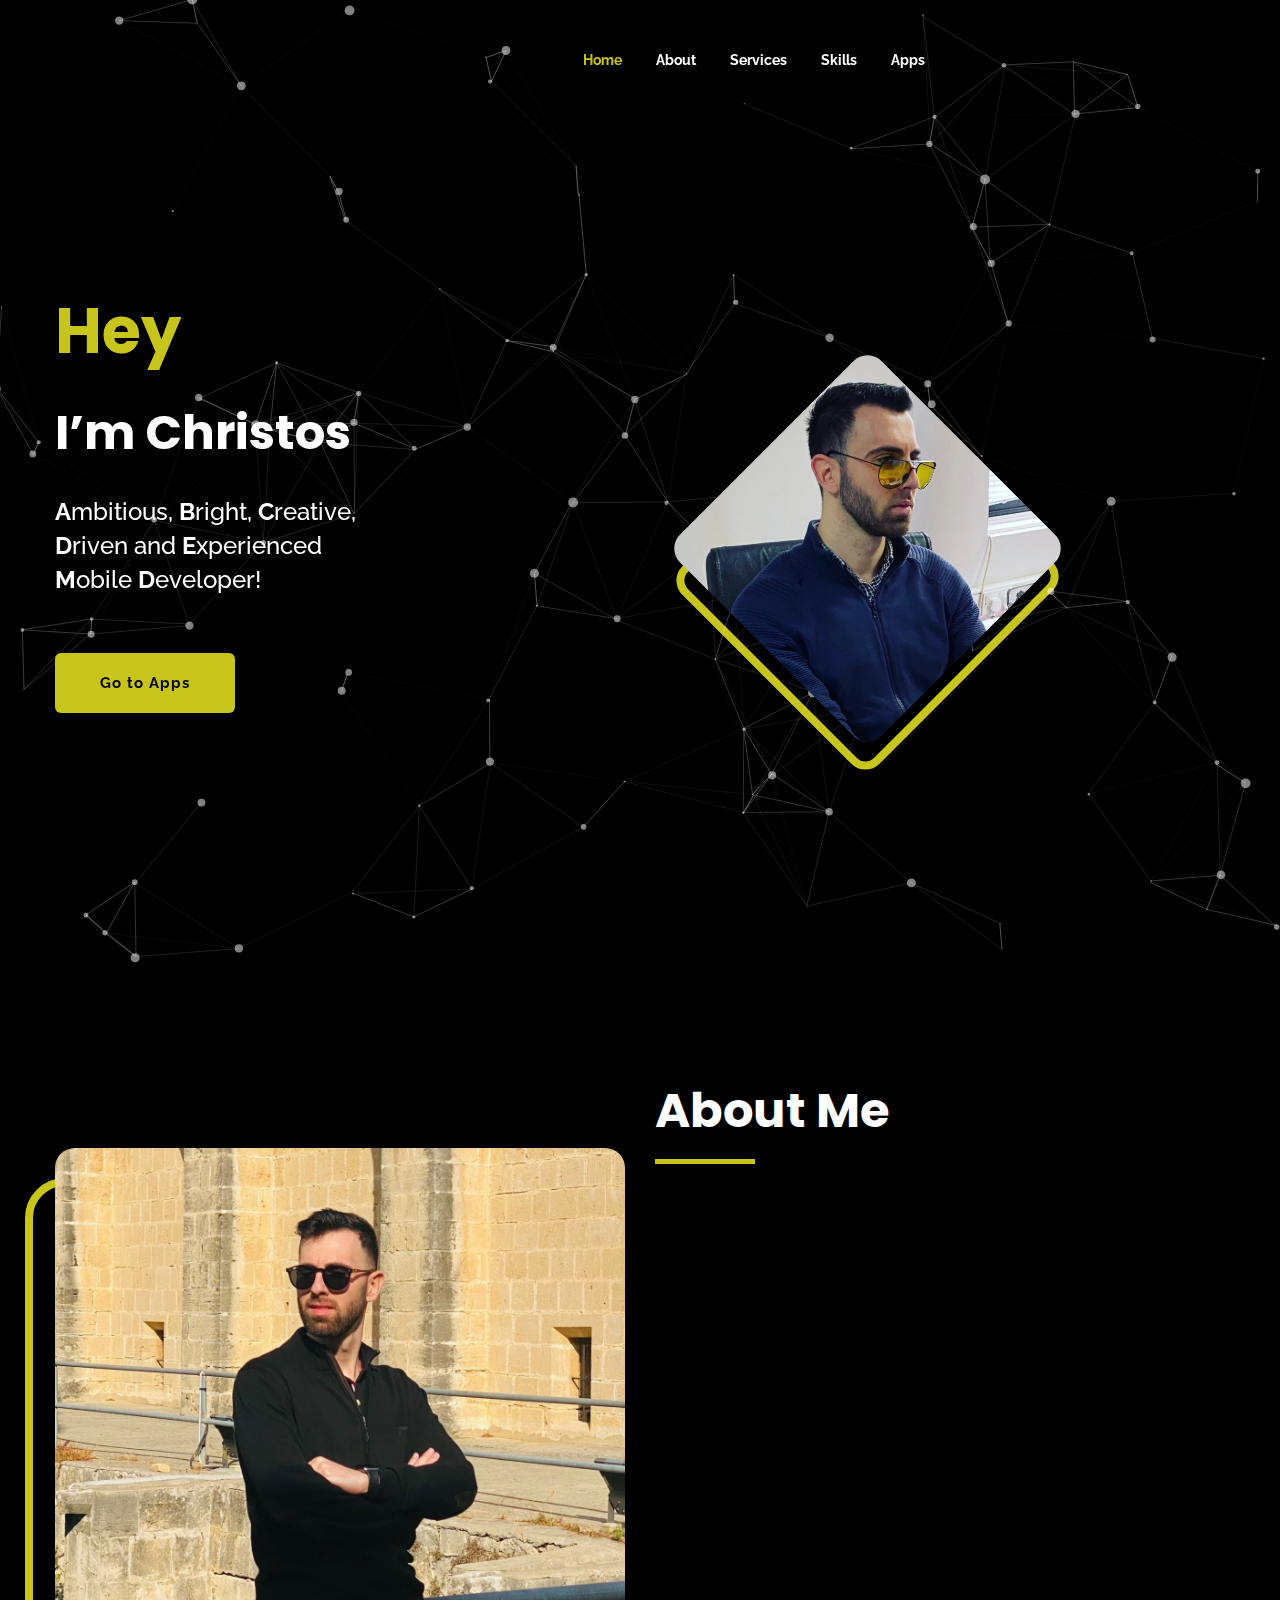
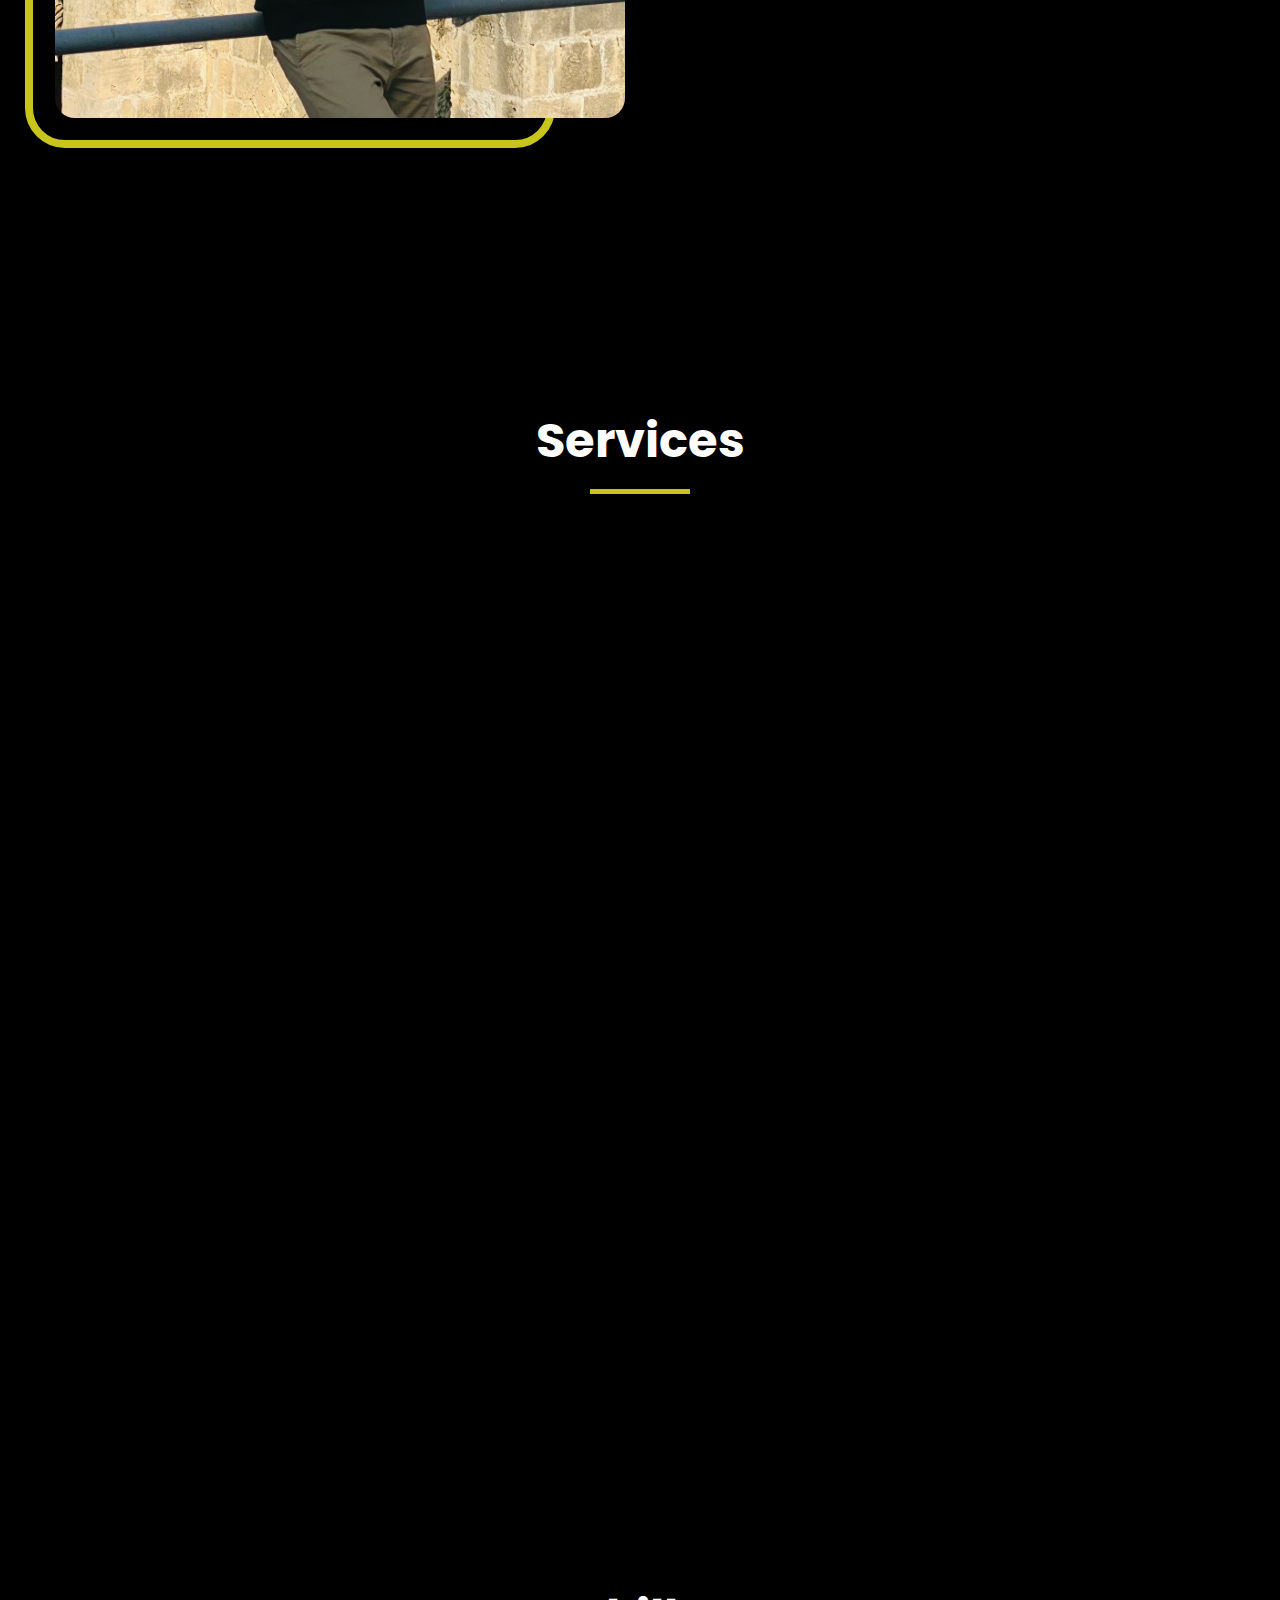
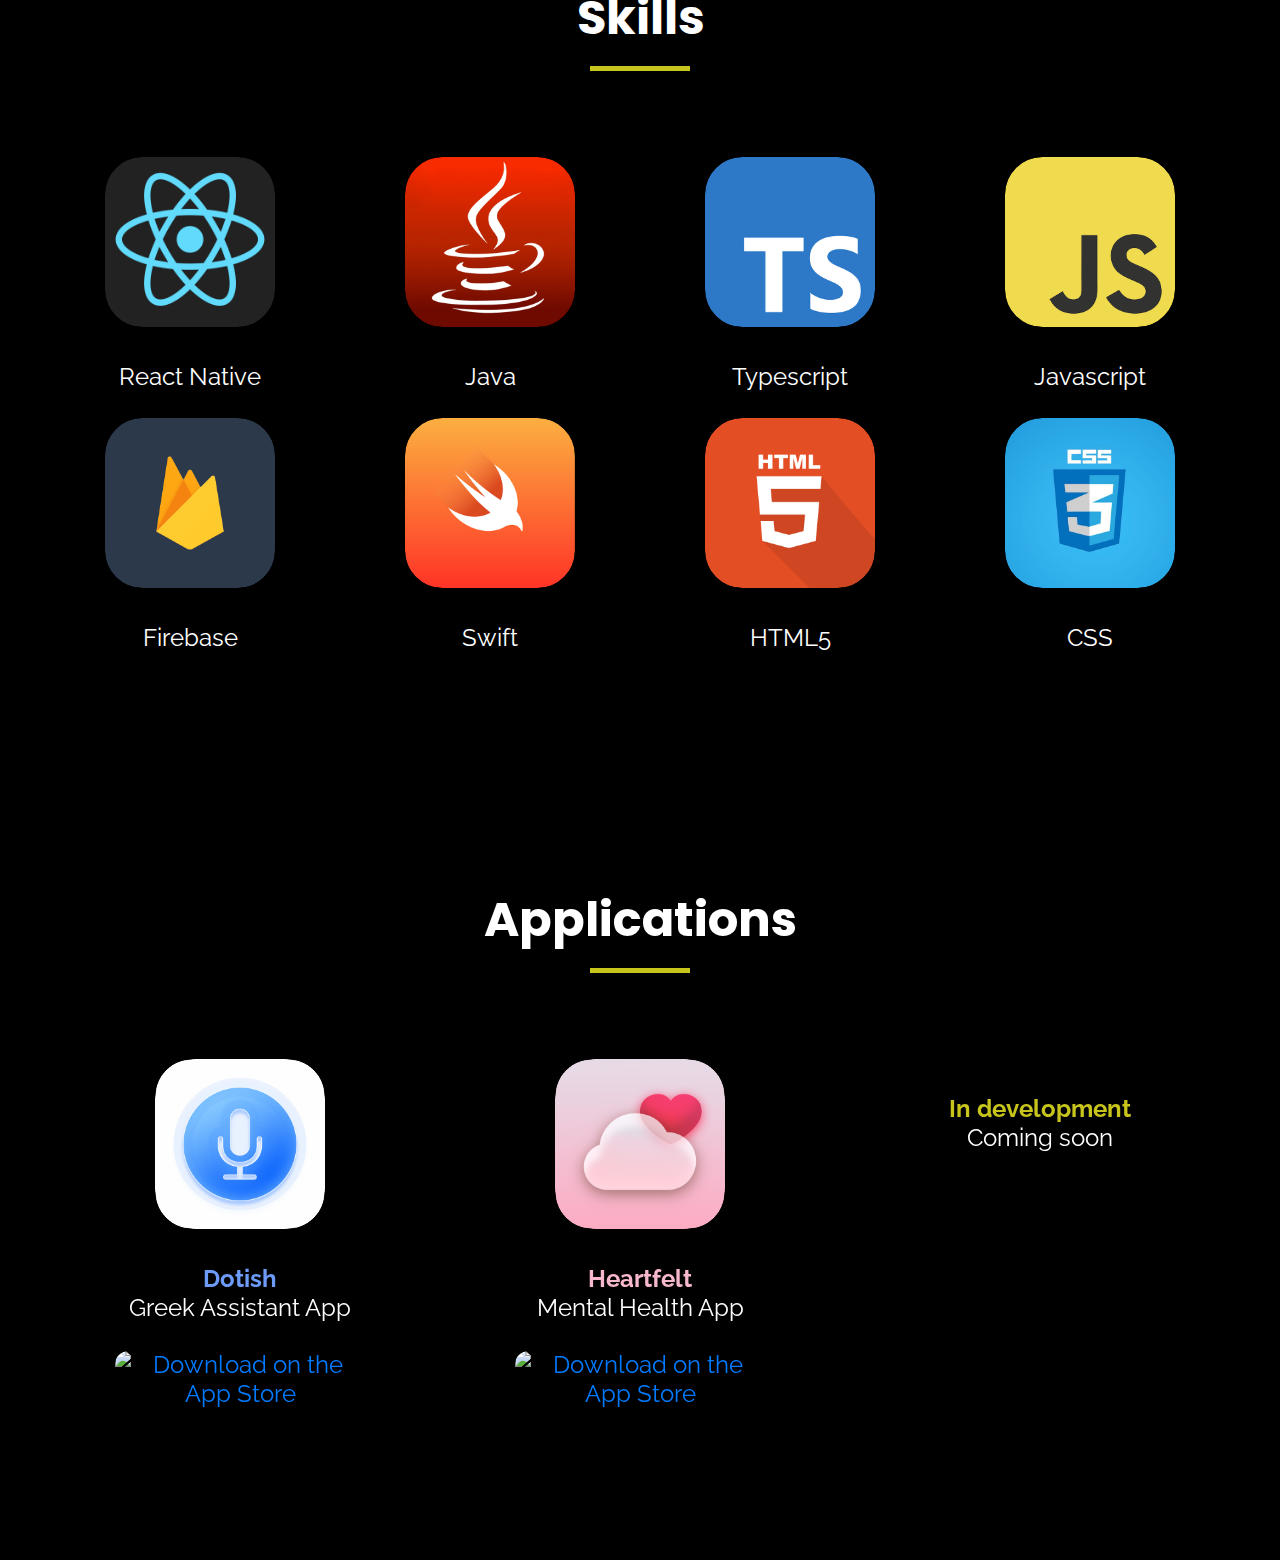
==== commit 577f4f2a: "Added analytics" ====
--- a/index.html
+++ b/index.html
@@ -793,5 +793,20 @@
         });
       });
     </script>
+    <script type="module">
+      import { initializeApp } from "https://www.gstatic.com/firebasejs/9.19.1/firebase-app.js";
+      import { getAnalytics } from "https://www.gstatic.com/firebasejs/9.19.1/firebase-analytics.js";
+      const firebaseConfig = {
+        apiKey: "AIzaSyDR9daTOE6fBFQzZbJCkw7Zbe0kpfO1vHU",
+        authDomain: "portfolio-ichristosk.firebaseapp.com",
+        projectId: "portfolio-ichristosk",
+        storageBucket: "portfolio-ichristosk.appspot.com",
+        messagingSenderId: "562877040037",
+        appId: "1:562877040037:web:0476ca045b6a7389f0944c",
+        measurementId: "G-6T70JQWW1X",
+      };
+      const app = initializeApp(firebaseConfig);
+      const analytics = getAnalytics(app);
+    </script>
   </body>
 </html>
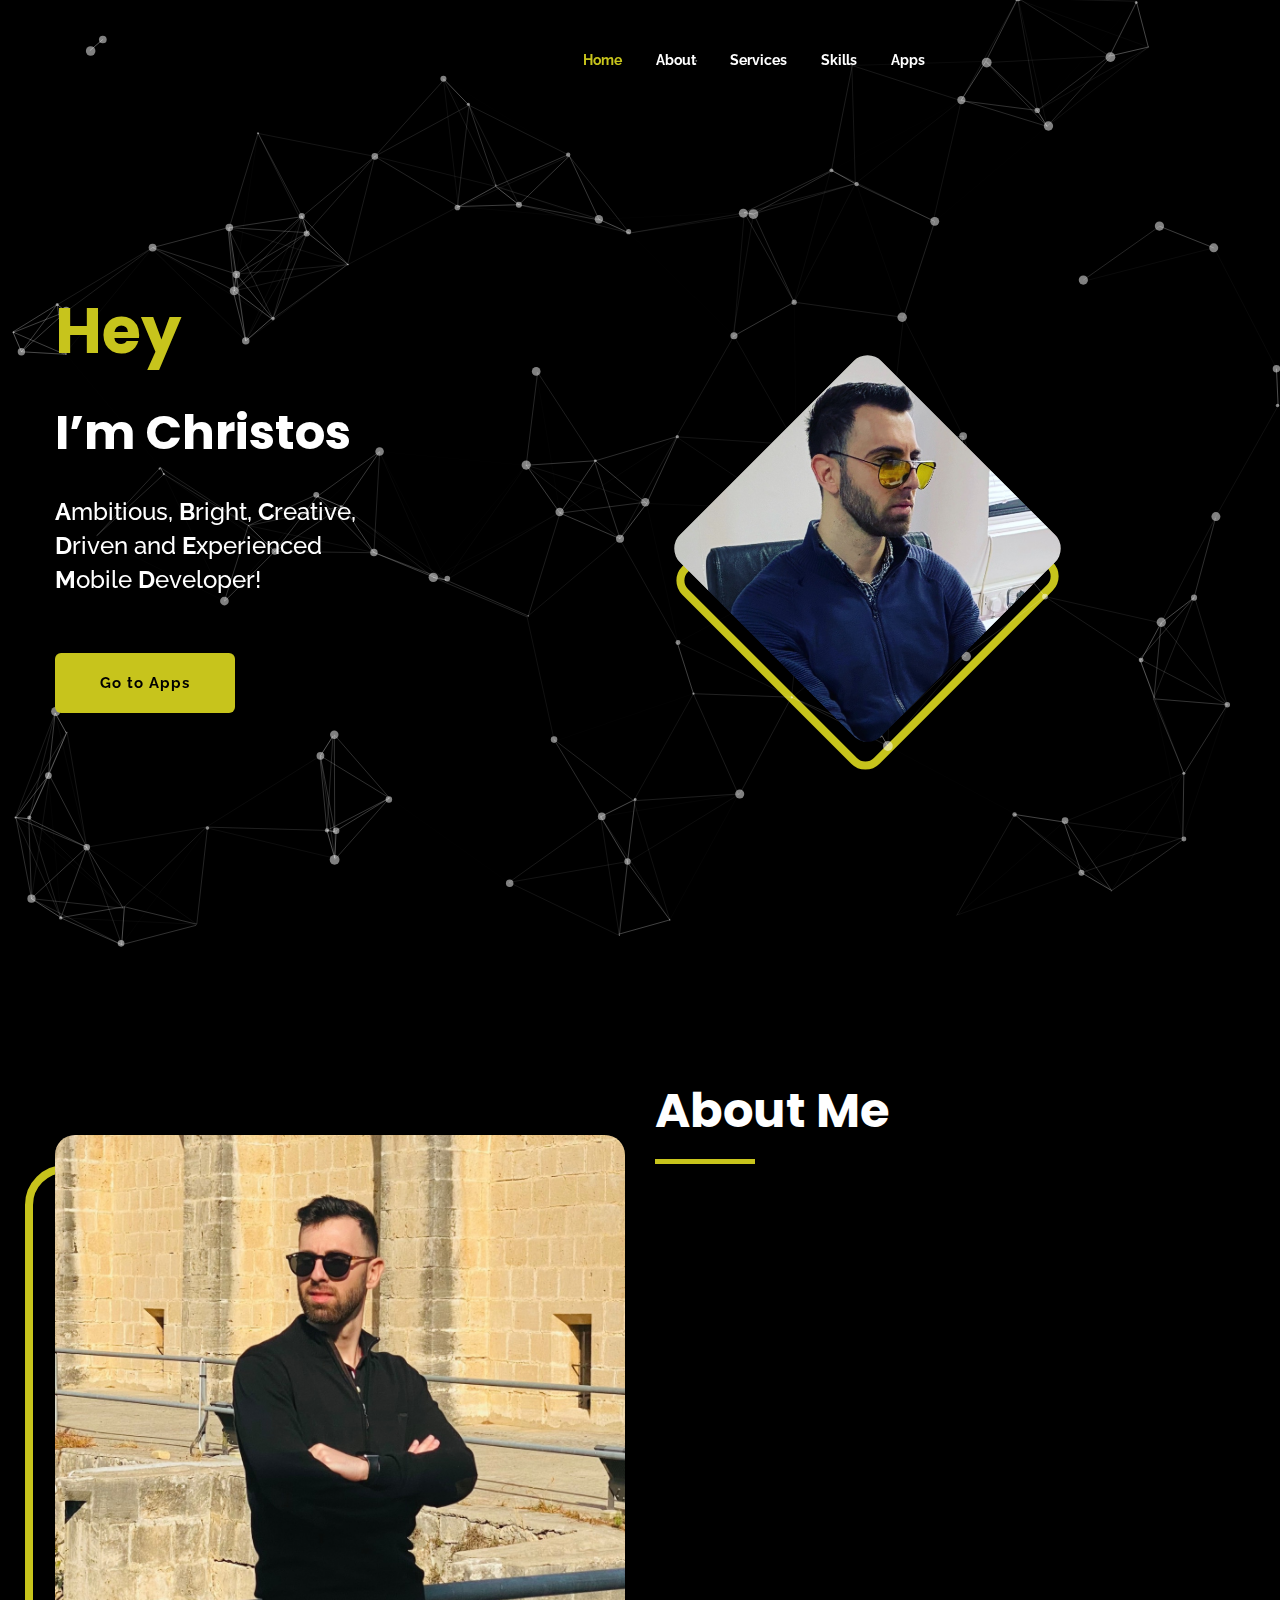
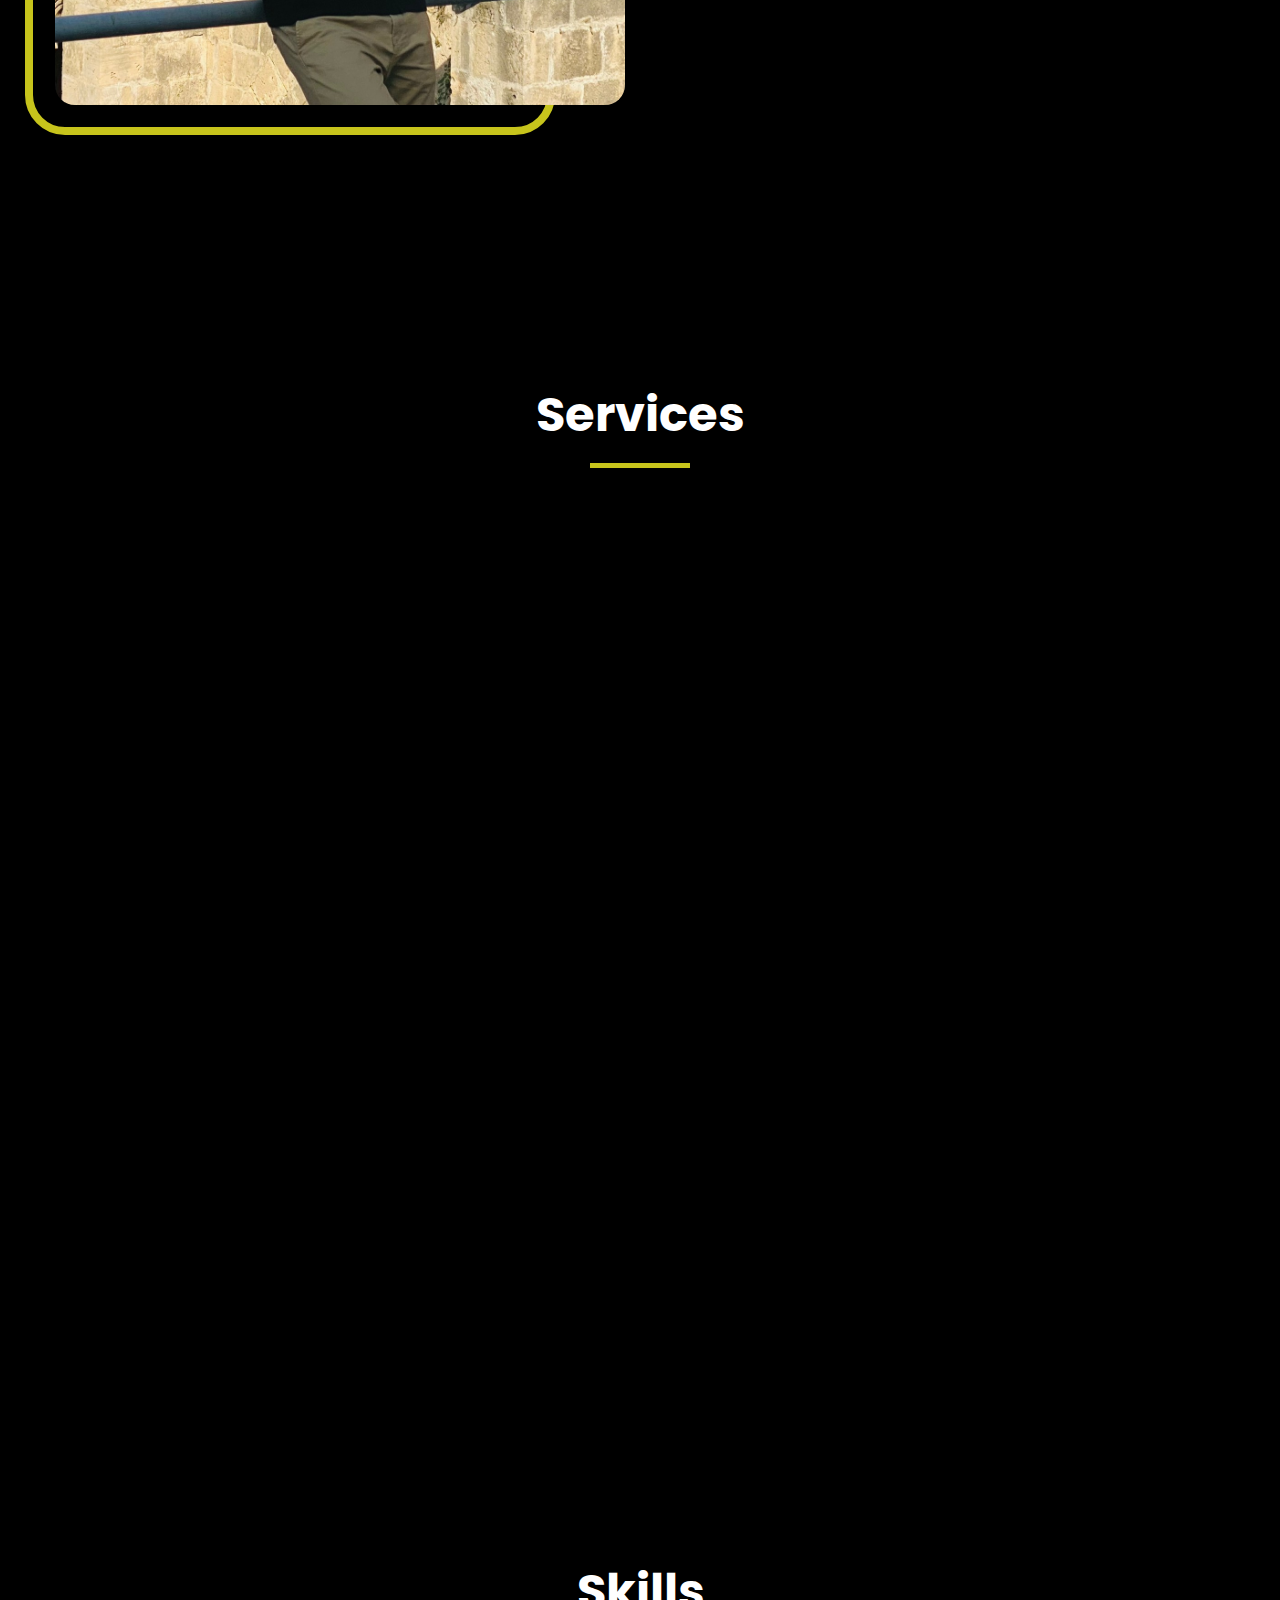
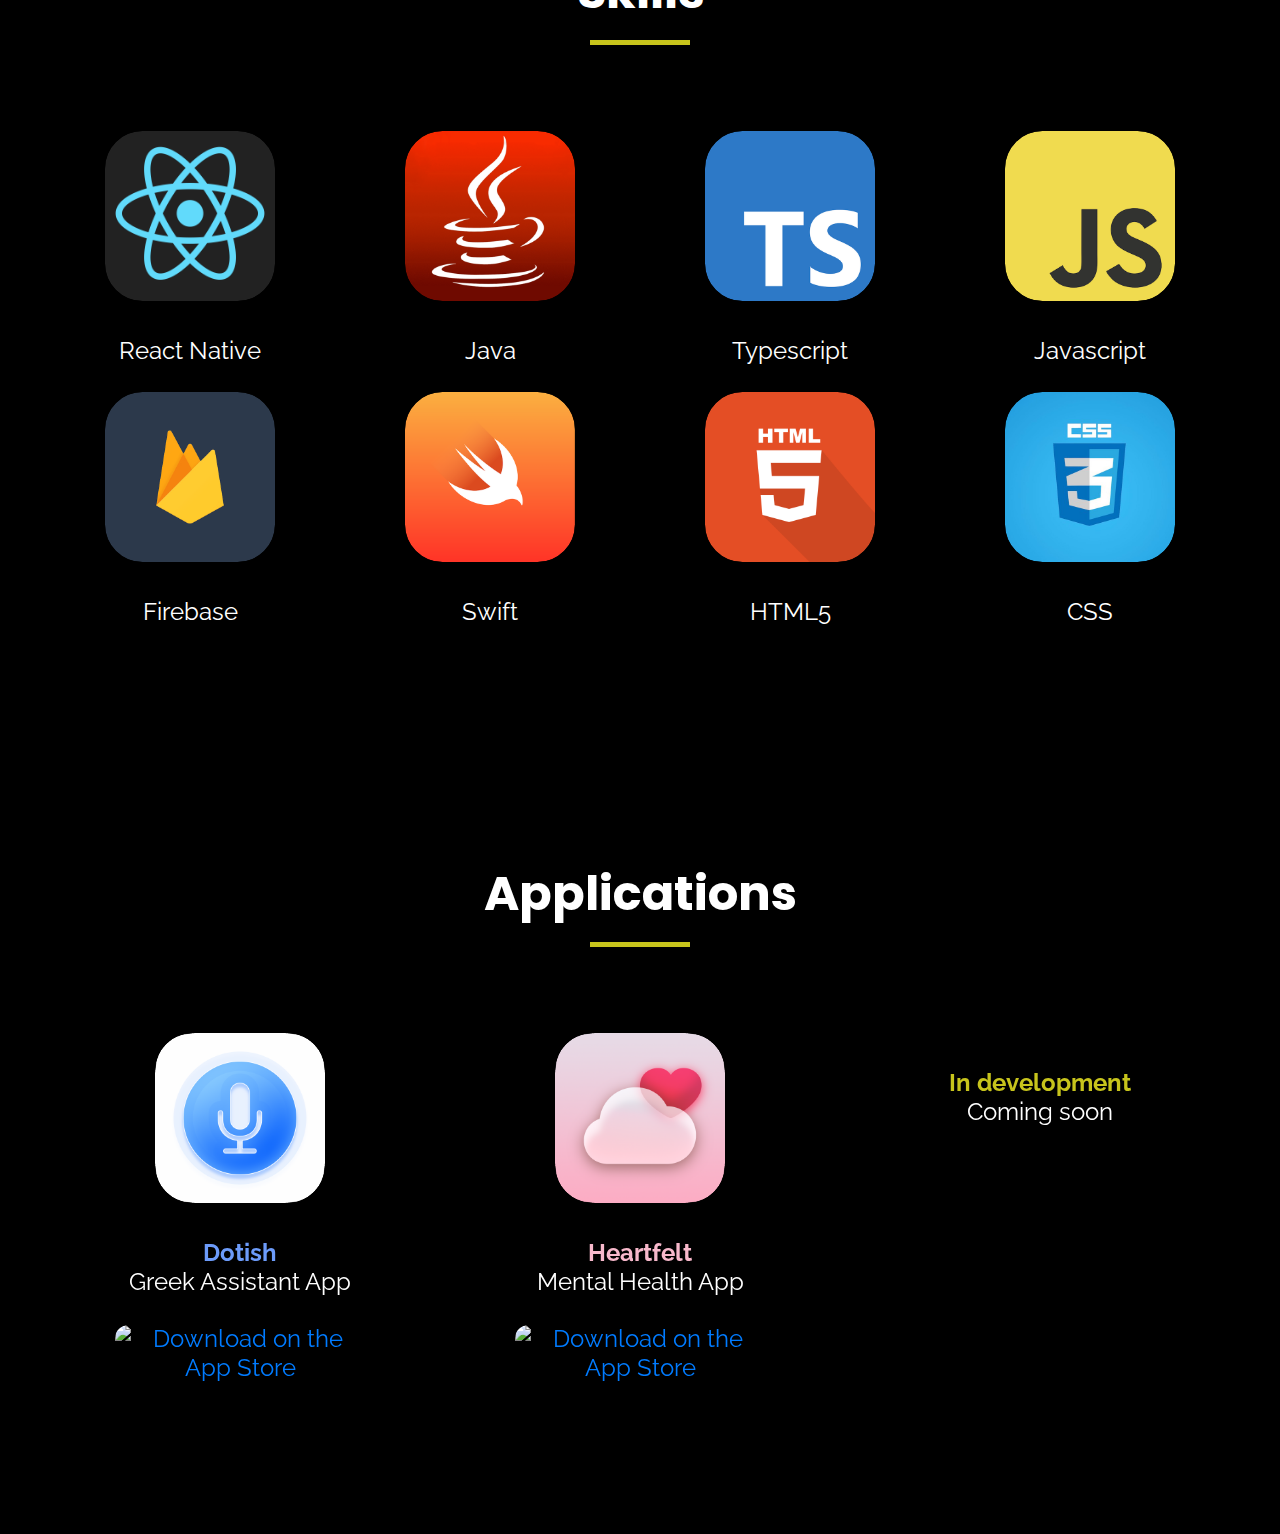
==== commit 9a43fb6f: "Changed location" ====
--- a/index.html
+++ b/index.html
@@ -136,8 +136,8 @@
               <h2>About Me</h2>
               <div class="about_text wow slideInUp">
                 <p>
-                  I am Christos. I am from Nicosia, Cyprus, and I currently live
-                  in Brussels, Belgium and I was born on 9th of July, 1994. I
+                  I am Christos. I am from Cyprus, and I currently live
+                  in Tilburg, Netherlands. I
                   consider myself a young and a very capable Mobile Engineer.
                 </p>
                 <p>
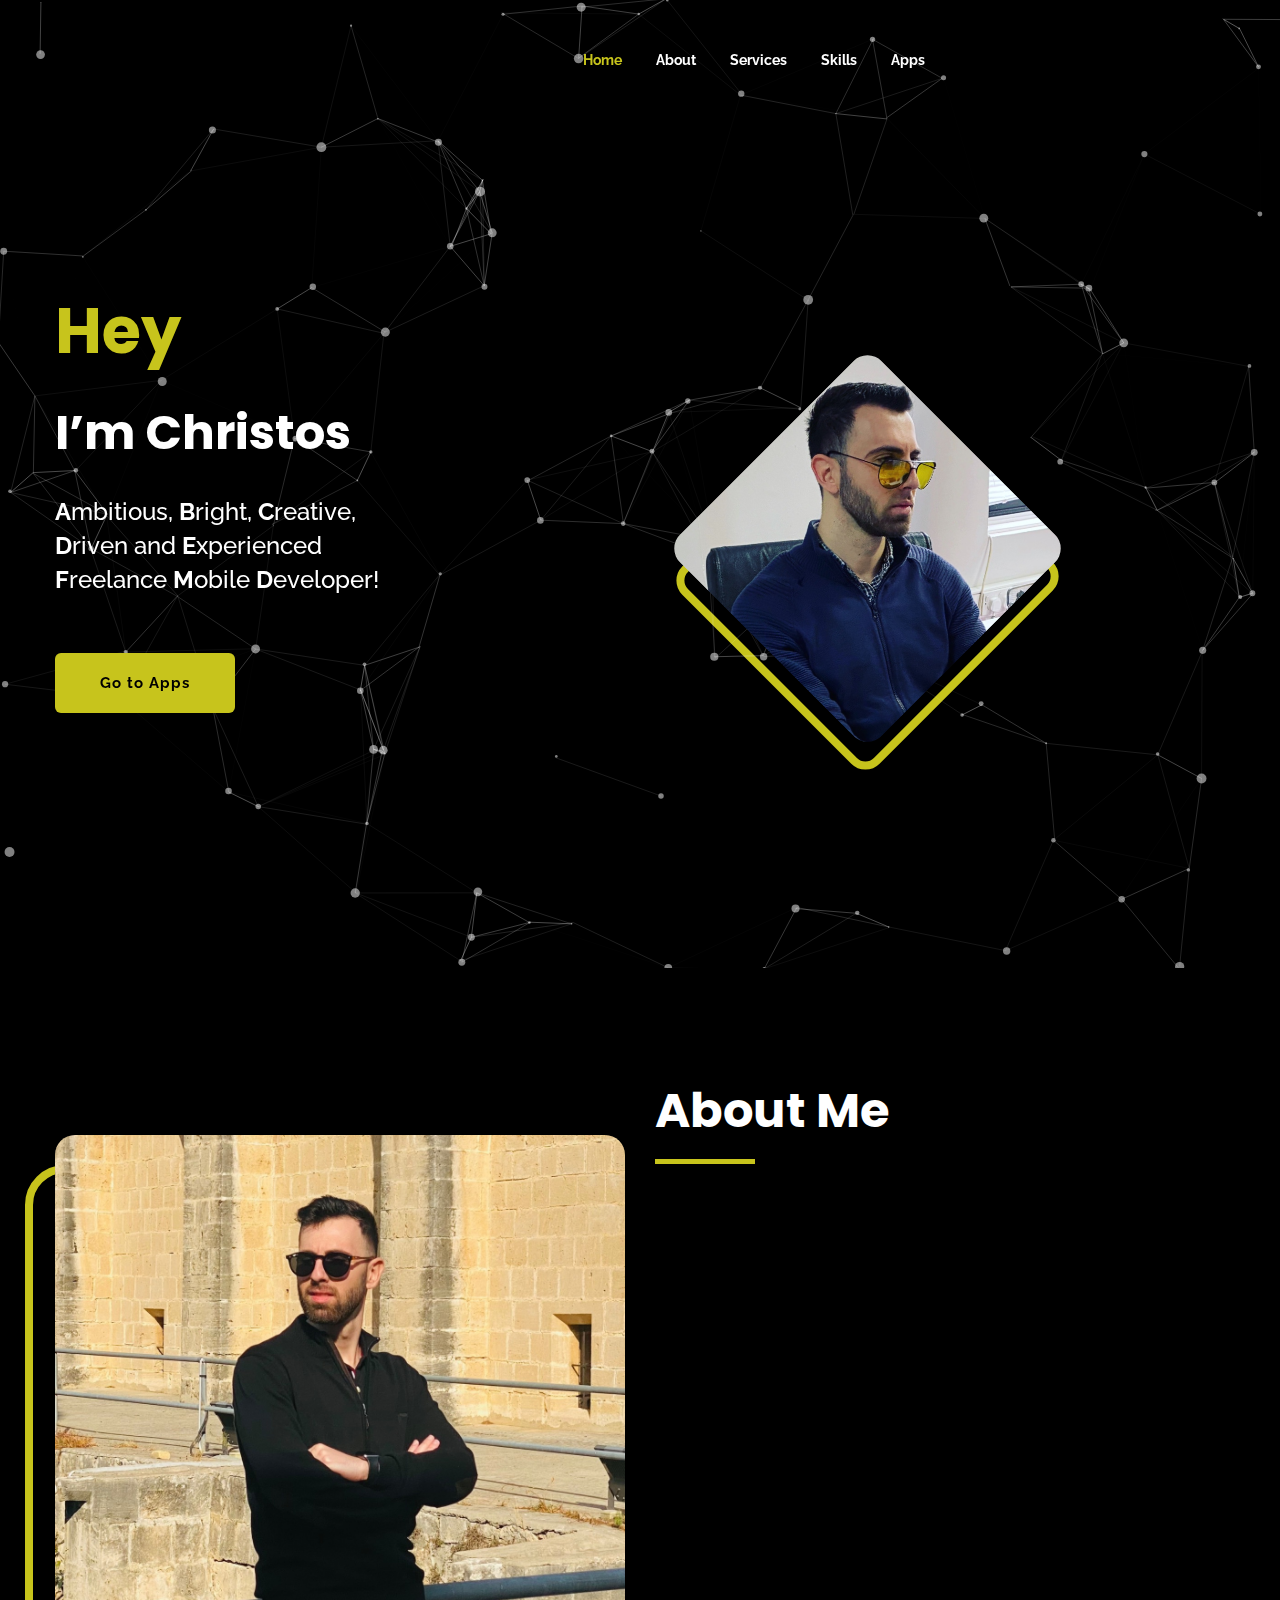
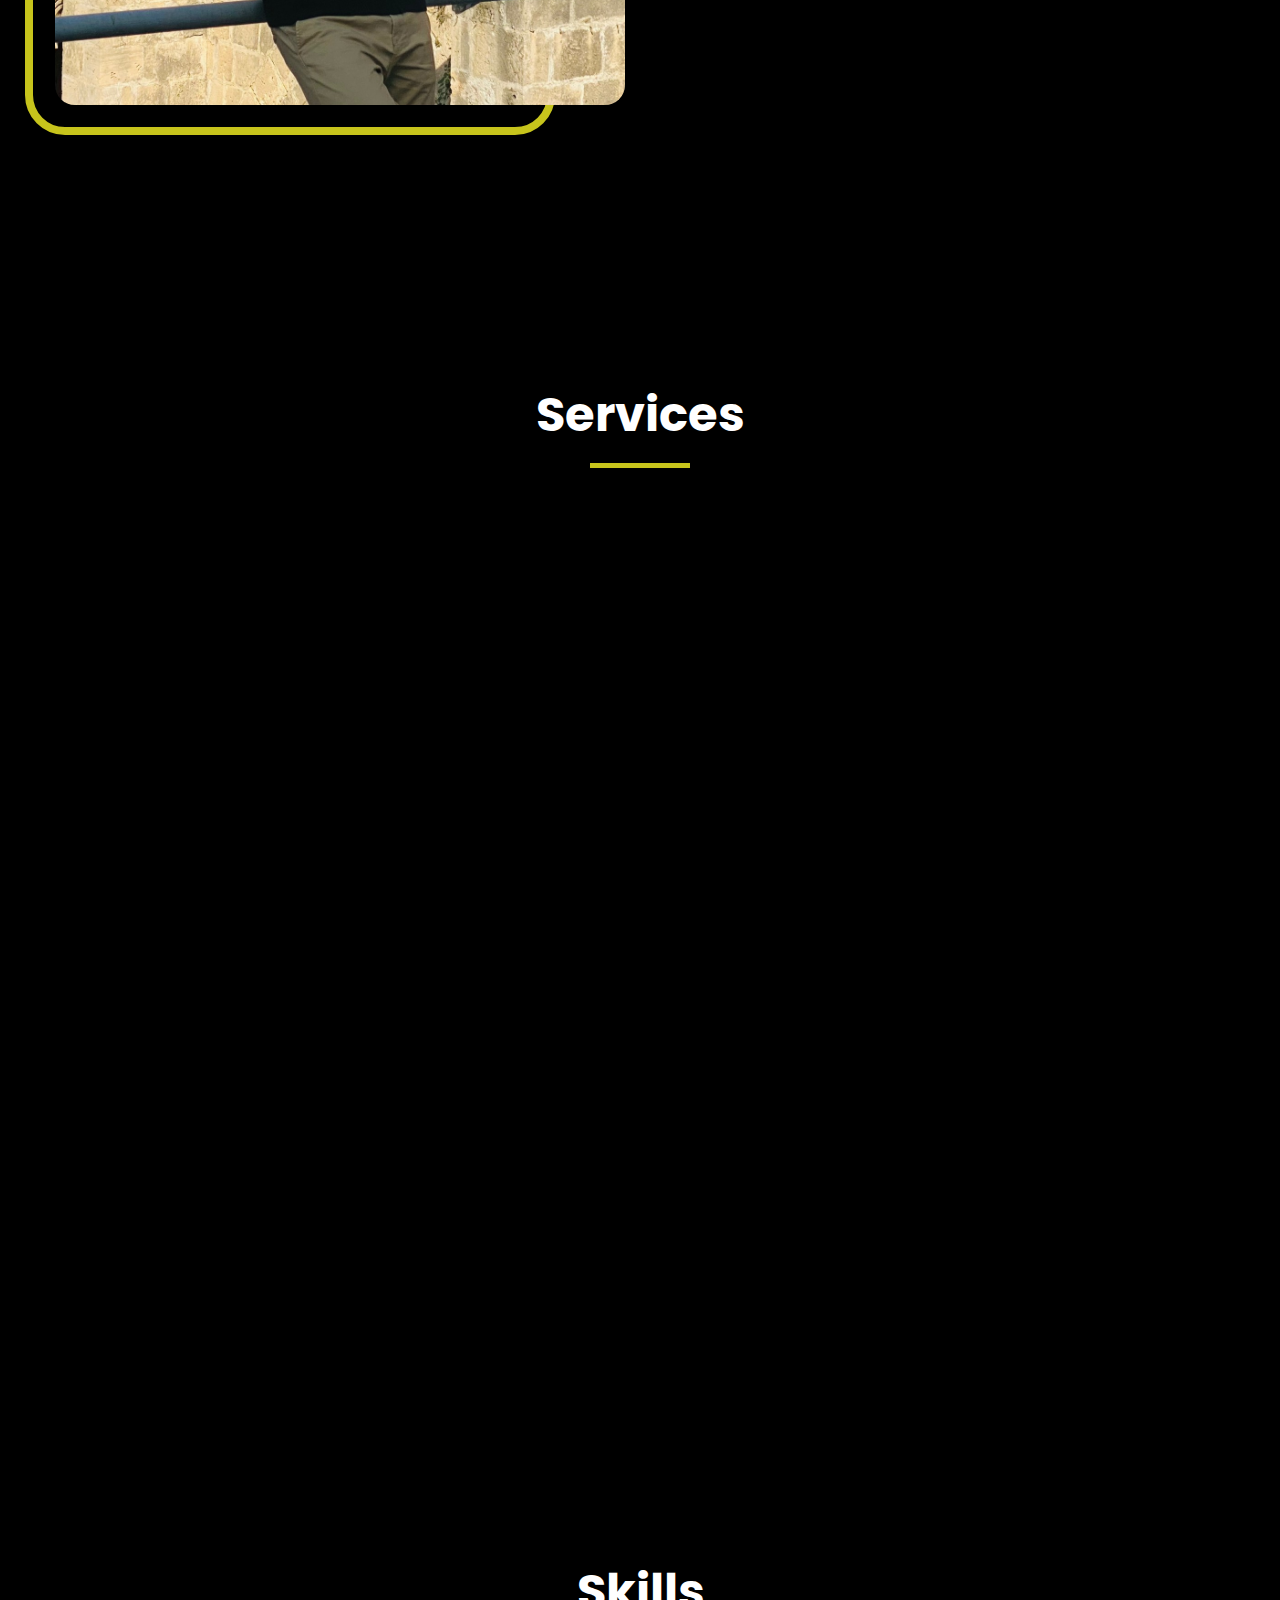
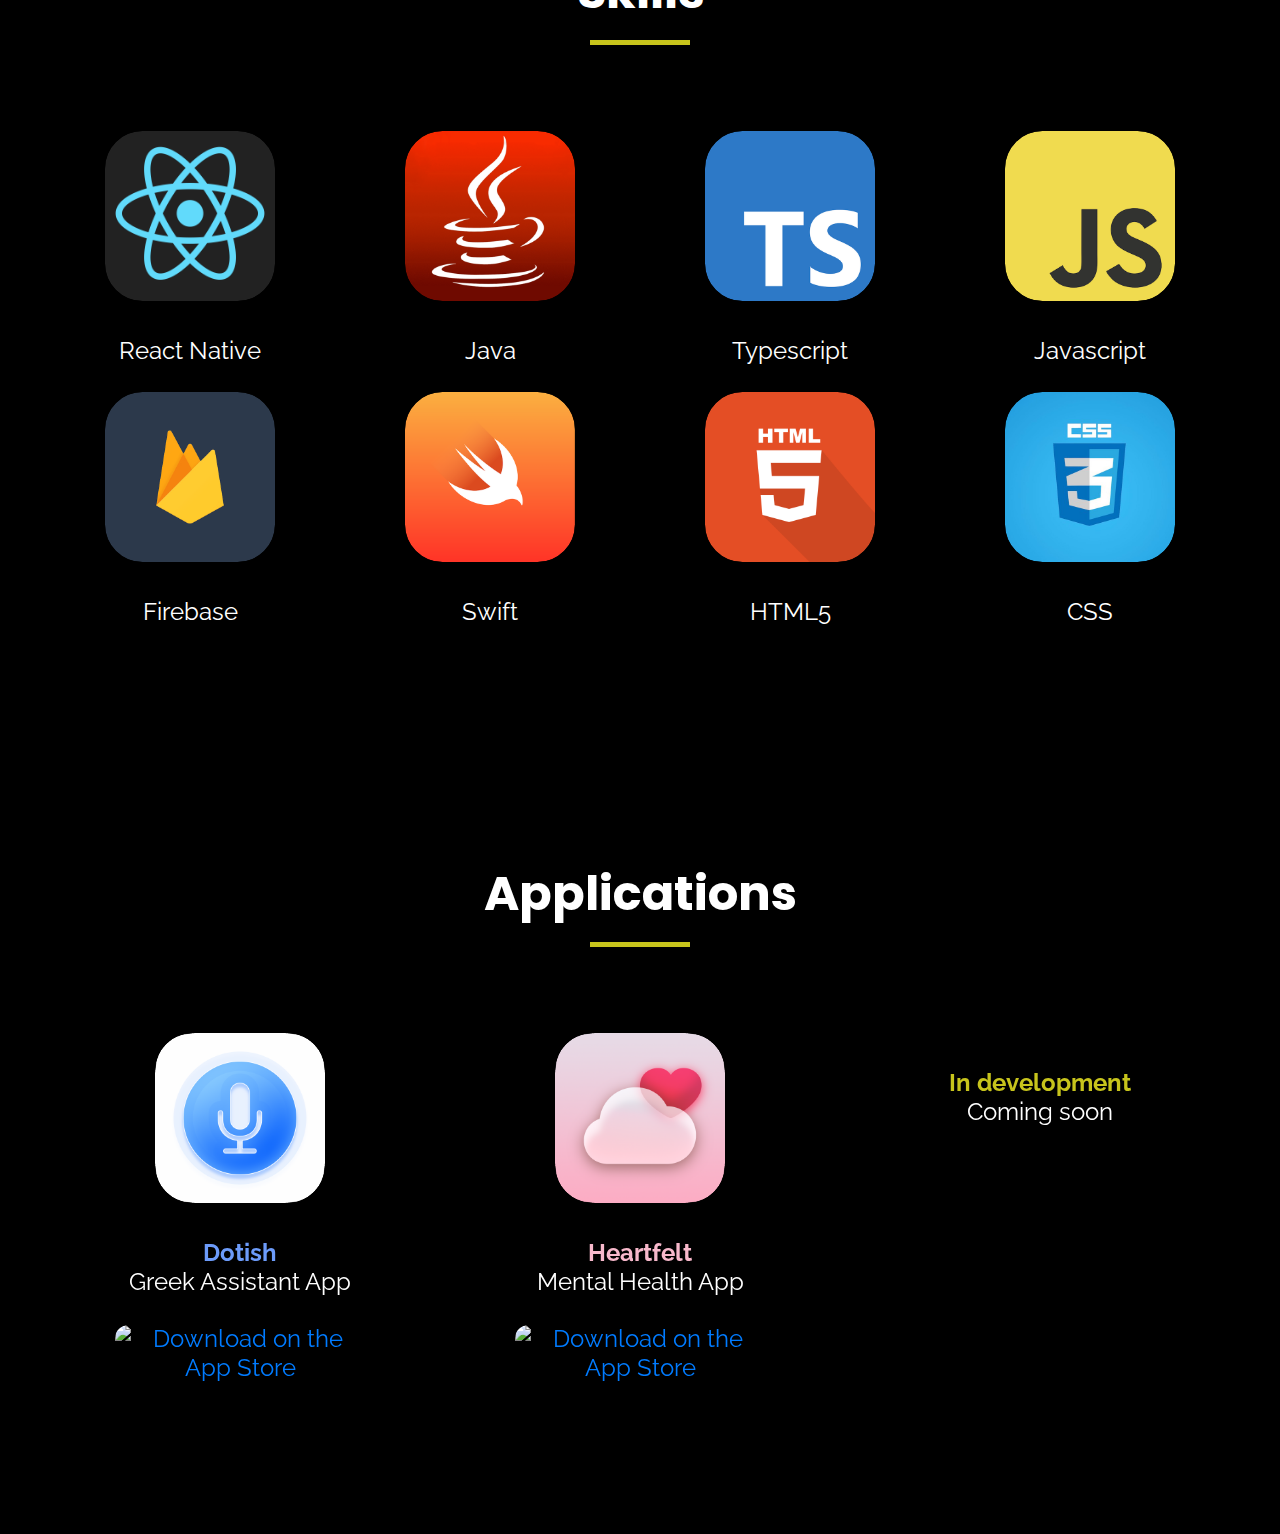
==== commit 0a837411: "Update index.html" ====
--- a/index.html
+++ b/index.html
@@ -97,7 +97,7 @@
               <h4>
                 <b>A</b>mbitious, <b>B</b>right, <b>C</b>reative, <br />
                 <b>D</b>riven and <b>E</b>xperienced <br />
-                <b>M</b>obile <b>D</b>eveloper!
+                <b>F</b>reelance <b>M</b>obile <b>D</b>eveloper!
               </h4>
               <a class="page_scroll shamko_btn" href="#apps">Go to Apps</a>
 
@@ -137,7 +137,7 @@
               <div class="about_text wow slideInUp">
                 <p>
                   I am Christos. I am from Cyprus, and I currently live
-                  in Tilburg, Netherlands. I
+                  in Amsterdam, Netherlands. I
                   consider myself a young and a very capable Mobile Engineer.
                 </p>
                 <p>
